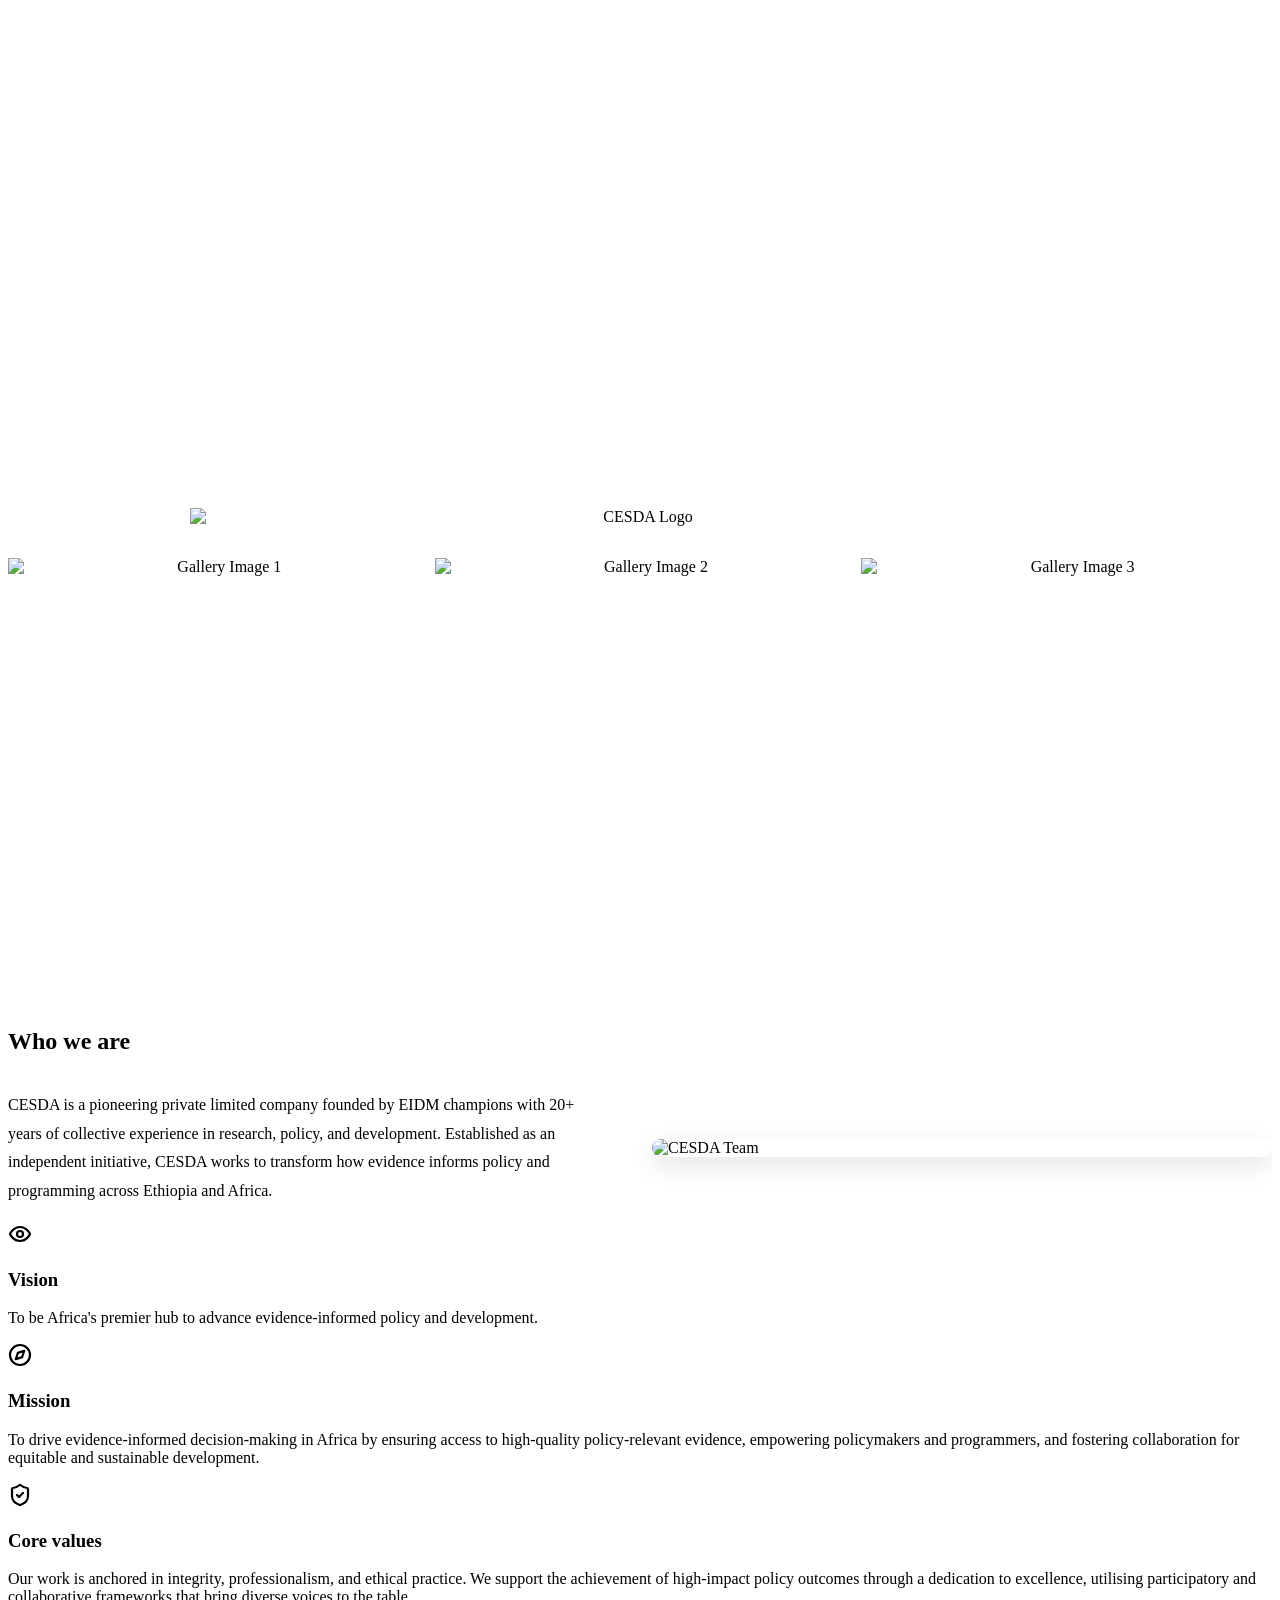
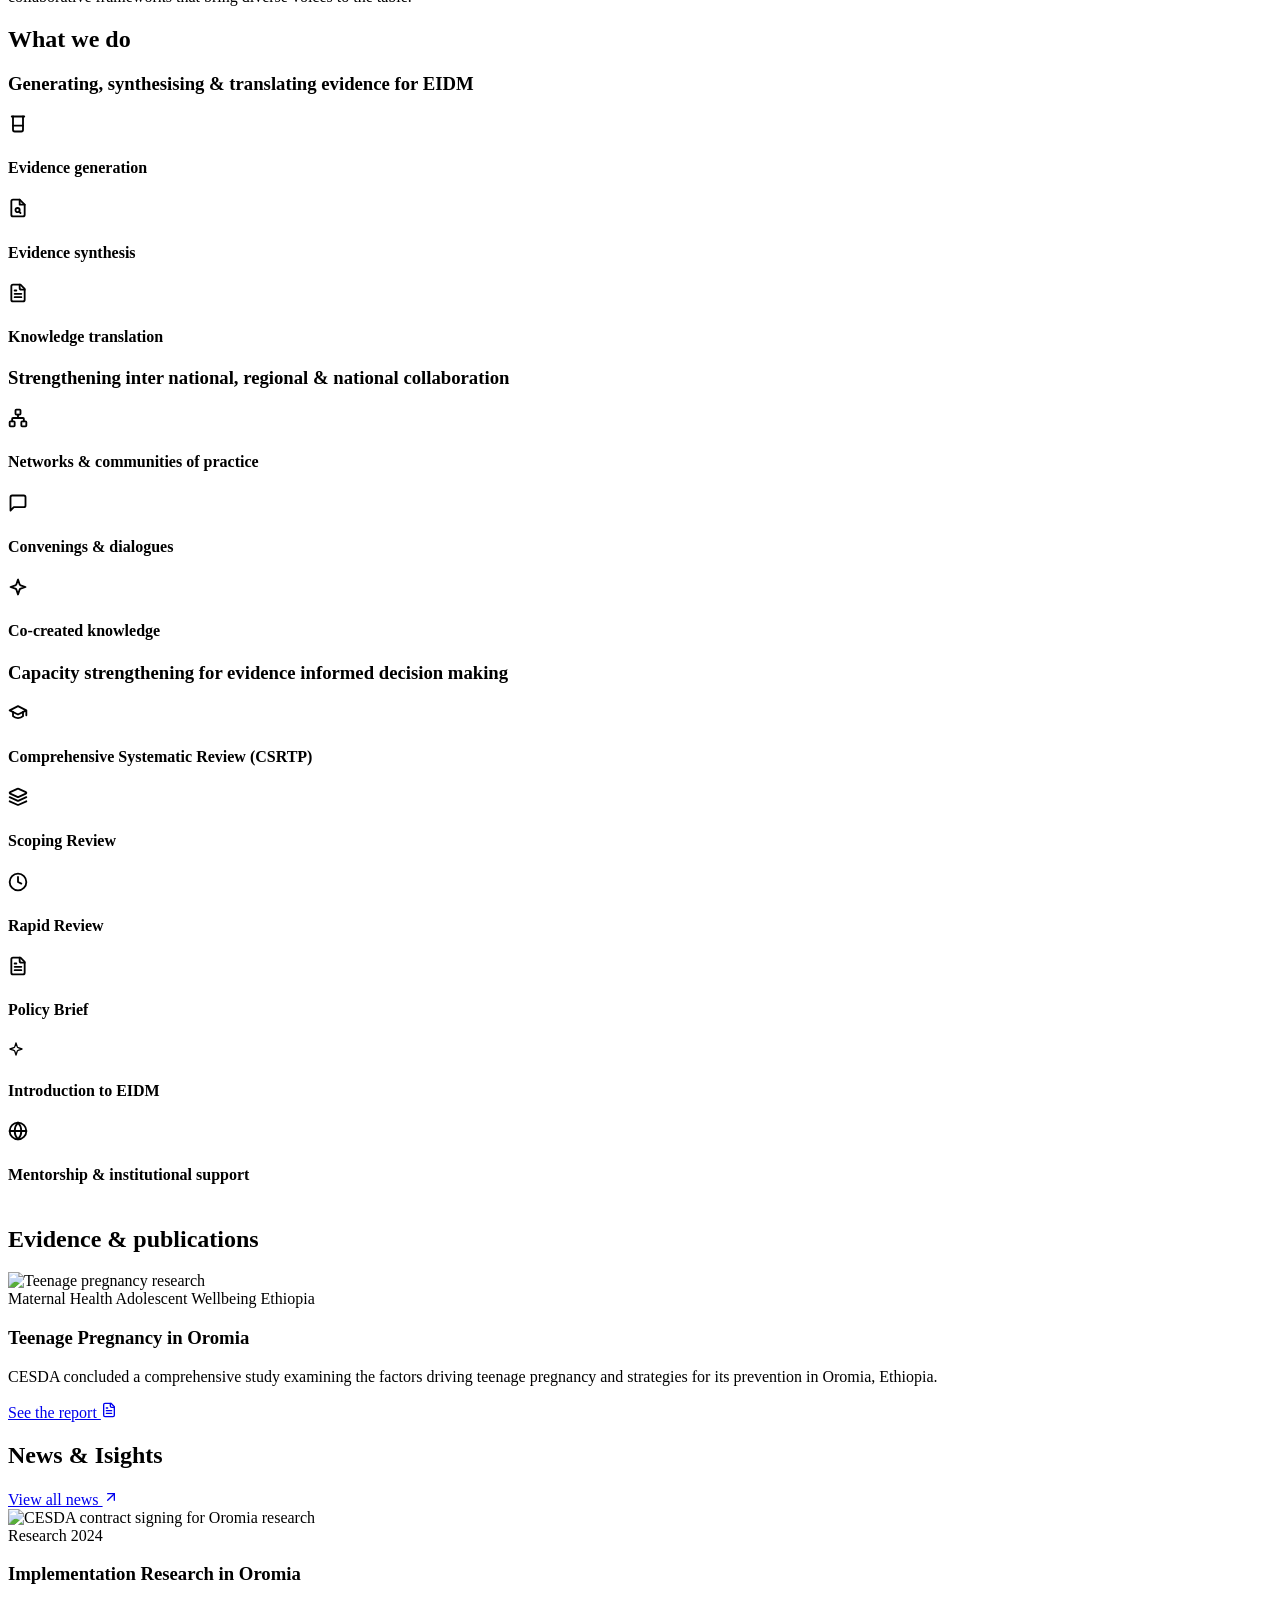
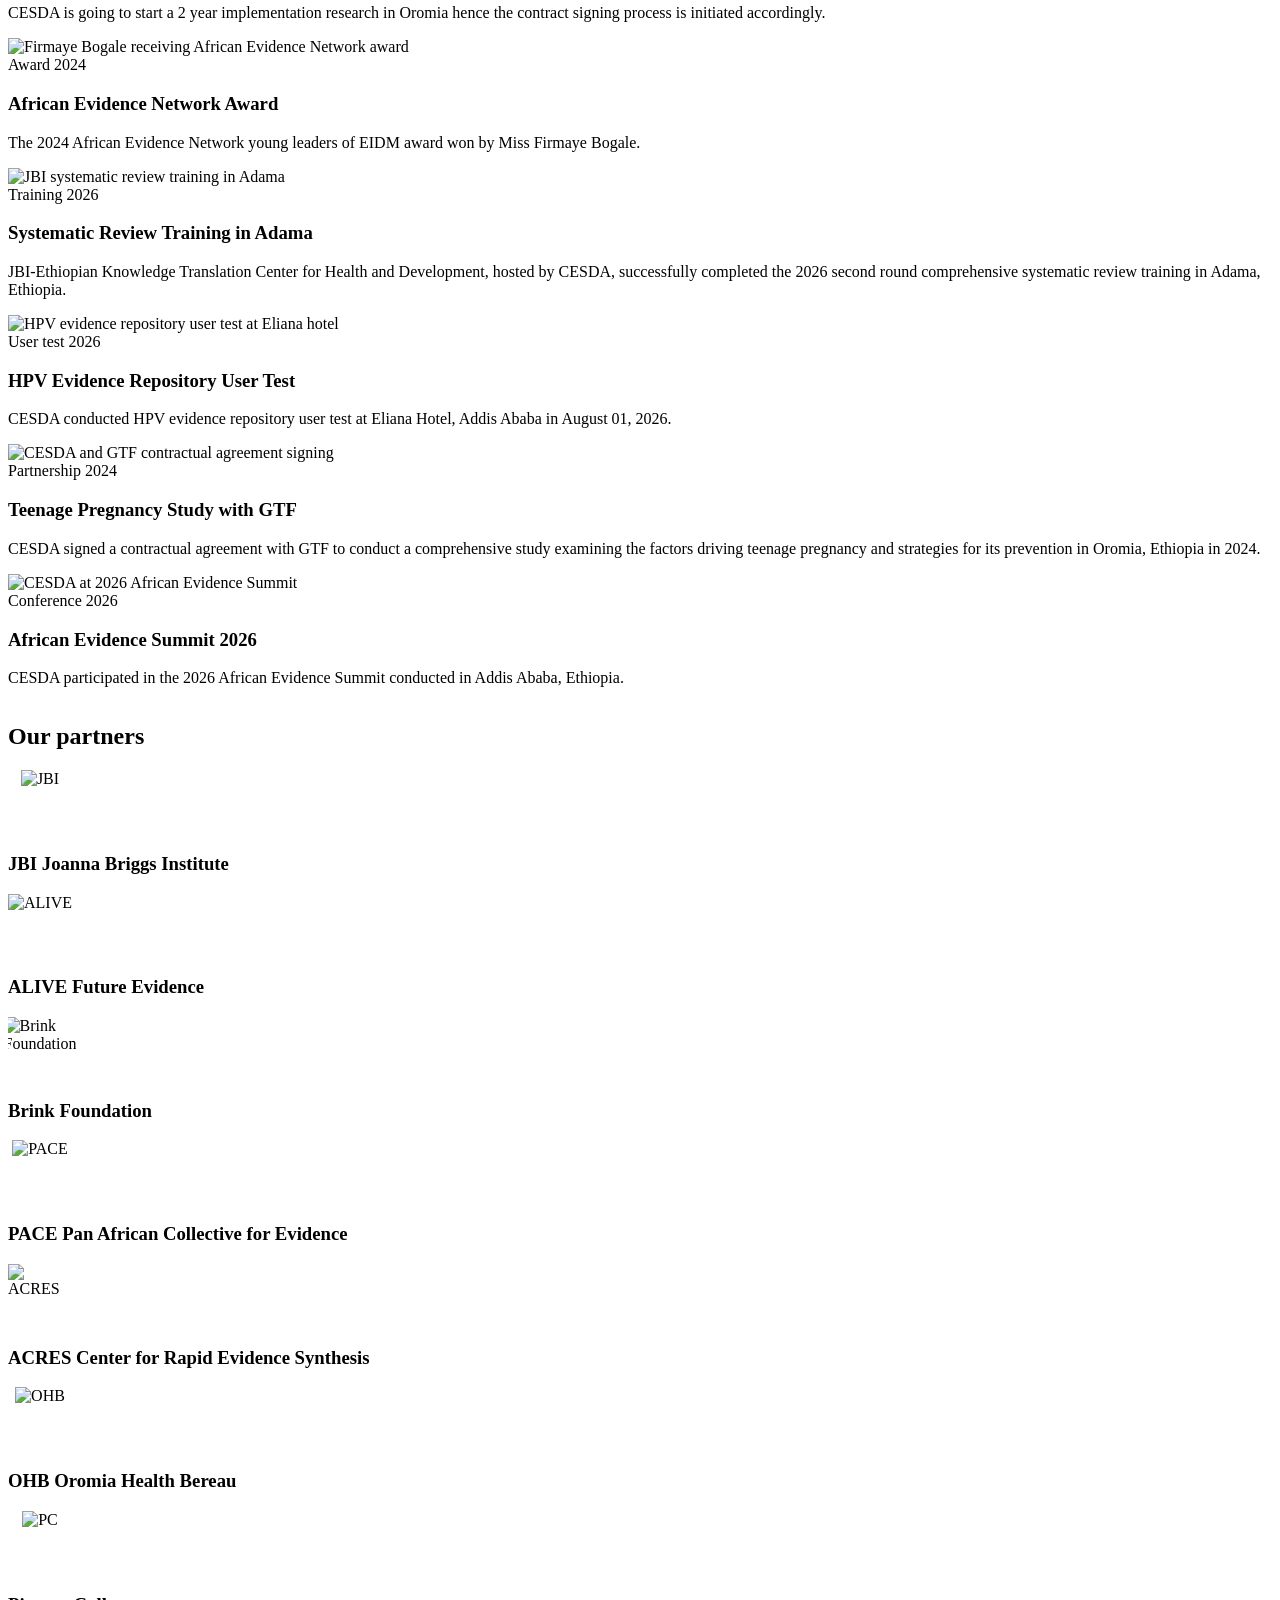
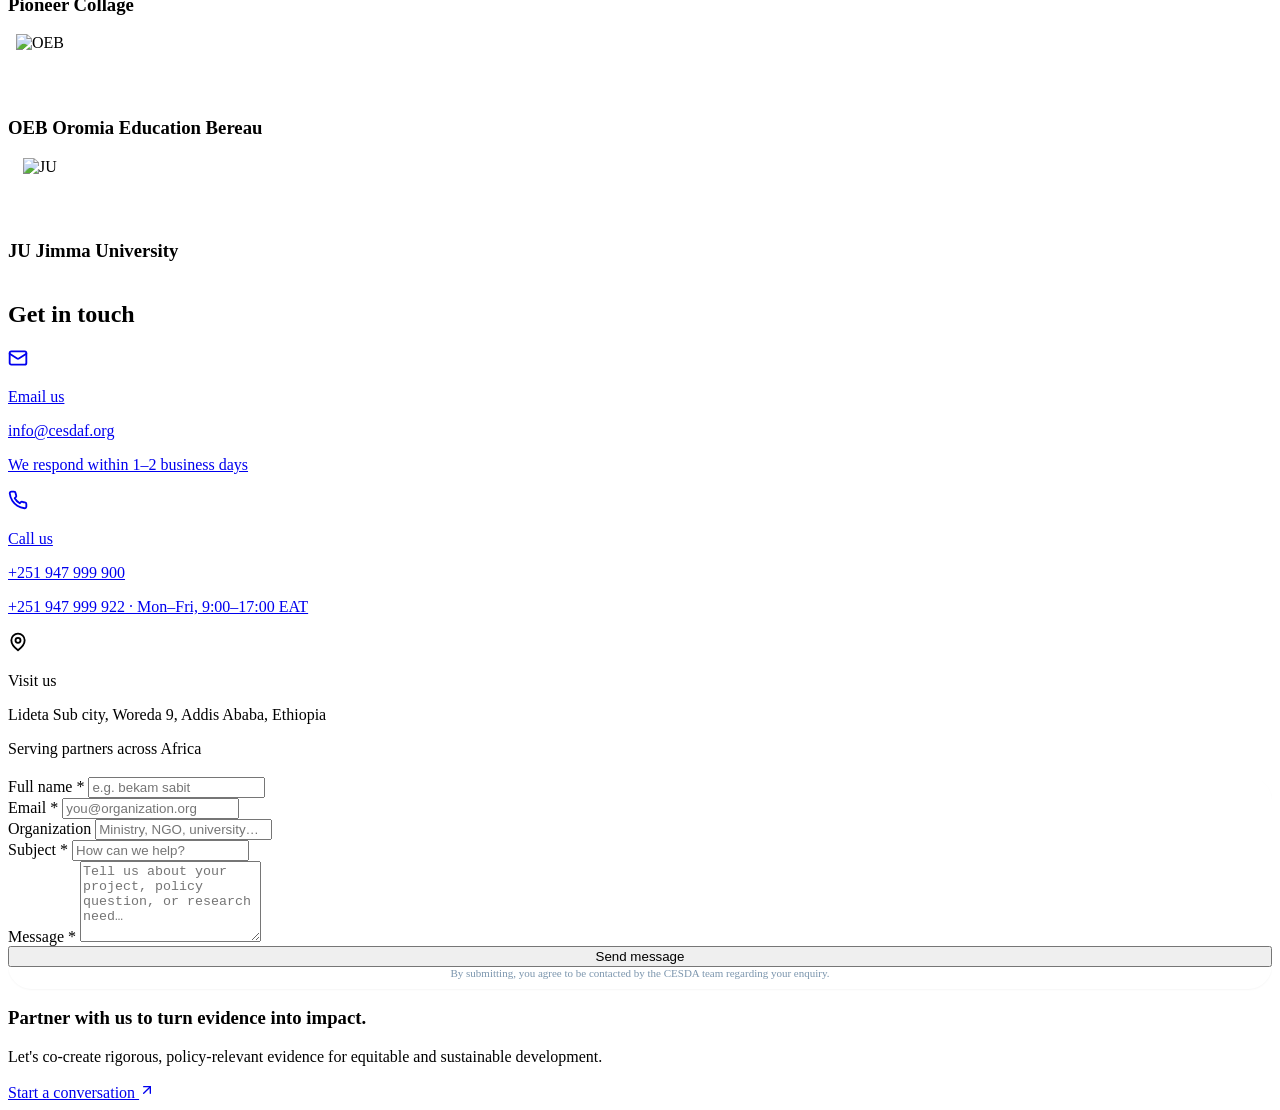
==== index.html @ 90188ea9 "Add files via upload" ====
<!doctype html>
<html lang="en">

<head>
  <meta charset="UTF-8" />
  <link rel="icon" type="image/png" href="assets/favicon.png" />
  <meta name="viewport" content="width=device-width, initial-scale=1.0" />
  <meta name="description"
    content="CESDA — Center for Evidence Synthesis, Support & Development in Africa. Bridging the gap between research and policy across the continent." />
  <title>CESDA | Center for Evidence-synthesis, support & Development in Africa</title>
  <link rel="preconnect" href="https://fonts.googleapis.com" />
  <link rel="preconnect" href="https://fonts.gstatic.com" crossorigin />
  <link
    href="https://fonts.googleapis.com/css2?family=Fraunces:ital,opsz,wght@0,9..144,400;0,9..144,500;0,9..144,600;0,9..144,700;1,9..144,400;1,9..144,500;1,9..144,600&family=Lora:ital,wght@0,400;0,500;0,600;1,400;1,500&family=Inter:wght@300;400;500;600;700&family=JetBrains+Mono:wght@400;500;600&display=swap"
    rel="stylesheet" />
  <link rel="stylesheet" href="styles.css" />
  <style>
    /* Mobile hero fixes */
    @media (max-width: 768px) {
      #home {
        padding-top: 90px !important;
        min-height: auto !important;
      }

      #home img[alt="CESDA Logo"] {
        max-width: 280px !important;
        margin-bottom: 1rem !important;
      }

      .hero-images-row {
        flex-wrap: nowrap !important;
        overflow-x: auto !important;
        -webkit-overflow-scrolling: touch;
        scroll-snap-type: x mandatory;
      }

      .hero-images-row img {
        min-width: 100vw !important;
        width: 100vw !important;
        height: 45vh !important;
        scroll-snap-align: start;
        flex-shrink: 0;
      }

      .who-we-are-grid {
        flex-direction: column !important;
      }

      .who-we-are-grid img {
        width: 100% !important;
        max-width: 100% !important;
        margin-bottom: 1.5rem;
      }
    }
  </style>
</head>

<body>
  <div id="navbar"></div>

  <main>

    <!-- ============ HERO ============ -->
    <section id="home"
      style="background-color: #ffffff; text-align: center; padding: 100px 0 0 0; min-height: 100vh; display: flex; flex-direction: column; justify-content: center; overflow: hidden;">

      <!-- Logo in middle -->
      <img src="assets/logo.png" alt="CESDA Logo"
        style="display: block; margin: auto auto 2rem auto; max-width: 900px; width: 90%; height: auto; mix-blend-mode: multiply;" />

      <!-- Three Images Edge-to-Edge -->
      <div class="hero-images-row"
        style="display: flex; justify-content: flex-start; gap: 0; width: 100vw; margin: 0; padding: 0;">
        <img src="image1.JPG" alt="Gallery Image 1" style="width: 33.3333%; height: 50vh; object-fit: cover;" />
        <img src="image2.jpg" alt="Gallery Image 2" style="width: 33.3333%; height: 50vh; object-fit: cover;" />
        <img src="image3.jpg" alt="Gallery Image 3" style="width: 33.3333%; height: 50vh; object-fit: cover;" />
      </div>
    </section>

    <!-- ============ WHO WE ARE ============ -->
    <section id="about" class="section-pad relative" style="overflow: hidden">
      <div class="absolute inset-0 grid-bg" style="opacity: 0.5"></div>
      <div class="container-x relative">
        <h2 class="h-section mb-6 reveal">Who we are</h2>
        <div class="who-we-are-grid reveal" style="display: flex; gap: 3rem; align-items: center;">
          <div style="flex: 1;">
            <p class="body-lg text-ink/80" style="line-height: 1.8;">
              CESDA is a pioneering private limited
              company founded by EIDM champions
              with 20+ years of collective experience in
              research, policy, and development.
              Established as an independent initiative,
              CESDA works to transform how evidence
              informs policy and programming across
              Ethiopia and Africa.
            </p>
          </div>
          <img src="cesda team.jpg" alt="CESDA Team"
            style="width: 52%; max-width: 620px; border-radius: 12px; object-fit: cover; box-shadow: 0 8px 24px rgba(0,0,0,0.12); margin-left: auto;" />
        </div>
      </div>
    </section>

    <!-- ============ FOUNDATION ============ -->
    <section id="foundation" class="section-pad section-foundation">
      <div class="container-x">

        <div class="md-grid-3">

          <article class="pillar-card reveal" data-delay="1">
            <div class="pillar-icon"><span id="ic-eye"></span></div>
            <h3>Vision</h3>
            <p class="body-base text-ink/75">
              To be Africa's premier hub to advance evidence-informed policy
              and development.
            </p>
          </article>
          <article class="pillar-card reveal">
            <div class="pillar-icon"><span id="ic-compass-nav"></span></div>

            <h3>Mission</h3>
            <p class="body-base text-ink/75">
              To drive evidence-informed decision-making in Africa by ensuring
              access to high-quality policy-relevant evidence, empowering
              policymakers and programmers, and fostering collaboration for
              equitable and sustainable development.
            </p>
          </article>
          <article class="pillar-card reveal" data-delay="2">
            <div class="pillar-icon"><span id="ic-shield"></span></div>

            <h3>Core values</h3>
            <p class="body-base text-ink/75">
              Our work is anchored in integrity, professionalism, and ethical
              practice. We support the achievement of high-impact policy outcomes through a
              dedication to excellence, utilising participatory and
              collaborative frameworks that bring diverse voices to the table.
            </p>
          </article>
        </div>
      </div>
    </section>

    <!-- ============ EXPERTISE ============ -->

    <section id="expertise" class="section-expertise">
      <div class="grid-bg"></div>
      <span class="blob1"></span>
      <span class="blob2"></span>
      <div class="container-x relative">
        <div class="max-w-3xl mb-14 reveal">
          <h2 class="h-section">What we do</h2>
        </div>
        <div class="lg-grid-3">

          <!-- ── Pillar 1: Evidence ── -->
          <div class="pillar-block reveal">
            <h3>
              Generating, synthesising &amp; translating
              evidence for EIDM
            </h3>
            <div class="exp-card" style="cursor:pointer;" onclick="openExpertiseModal('EVIDENCE_GEN')">
              <span class="ico"><span id="ic-beaker"></span></span>
              <div>
                <h4>Evidence generation</h4>

              </div>
            </div>
            <div class="exp-card" style="cursor:pointer;" onclick="openExpertiseModal('EVIDENCE_SYNTH')">
              <span class="ico"><span id="ic-filesearch"></span></span>
              <div>
                <h4>Evidence synthesis</h4>

              </div>
            </div>
            <div class="exp-card" style="cursor:pointer;" onclick="openExpertiseModal('KT_PRODUCTS')">
              <span class="ico"><span id="ic-filetext"></span></span>
              <div>
                <h4>Knowledge translation</h4>

              </div>
            </div>
          </div>

          <!-- ── Pillar 2: Collaboration ── -->
          <div class="pillar-block reveal" data-delay="1">
            <h3>
              Strengthening
              inter national, regional &amp; national collaboration
            </h3>
            <div class="exp-card" style="cursor:pointer;" onclick="openExpertiseModal('NETWORKS')">
              <span class="ico"><span id="ic-network"></span></span>
              <div>
                <h4>Networks &amp; communities of practice</h4>

              </div>
            </div>
            <div class="exp-card" style="cursor:pointer;" onclick="openExpertiseModal('CONVENINGS')">
              <span class="ico"><span id="ic-message"></span></span>
              <div>
                <h4>Convenings &amp; dialogues</h4>

              </div>
            </div>
            <div class="exp-card" style="cursor:pointer;" onclick="openExpertiseModal('COCREATED')">
              <span class="ico"><span id="ic-spark"></span></span>
              <div>
                <h4>Co-created knowledge</h4>

              </div>
            </div>
          </div>

          <!-- ── Pillar 3: Capacity Building ── -->
          <div class="pillar-block reveal" data-delay="2" id="training">
            <h3>
              Capacity strengthening for evidence informed decision making
            </h3>
            <div class="exp-card" style="cursor:pointer;" onclick="openExpertiseModal('CSRTP')">
              <span class="ico"><span id="ic-grad"></span></span>
              <div>
                <h4>Comprehensive Systematic Review (CSRTP)</h4>

              </div>
            </div>
            <div class="exp-card" style="cursor:pointer;" onclick="openExpertiseModal('SCOPING')">
              <span class="ico"><span id="ic-layers"></span></span>
              <div>
                <h4>Scoping Review</h4>

              </div>
            </div>
            <div class="exp-card" style="cursor:pointer;" onclick="openExpertiseModal('RAPID')">
              <span class="ico"><span id="ic-clockL"></span></span>
              <div>
                <h4>Rapid Review</h4>

              </div>
            </div>
            <div class="exp-card" style="cursor:pointer;" onclick="openExpertiseModal('POLICY')">
              <span class="ico"><span id="ic-filetext2"></span></span>
              <div>
                <h4>Policy Brief</h4>

              </div>
            </div>
            <div class="exp-card" style="cursor:pointer;" onclick="openExpertiseModal('INTRO_EIDM')">
              <span class="ico"><span id="ic-spark2"></span></span>
              <div>
                <h4>Introduction to EIDM</h4>

              </div>
            </div>
            <div class="exp-card" style="cursor:pointer;" onclick="openExpertiseModal('MENTORSHIP')">
              <span class="ico"><span id="ic-globe"></span></span>
              <div>
                <h4>Mentorship &amp; institutional support</h4>

              </div>
            </div>
          </div>

        </div>
      </div>
    </section>

    <!-- ============ EVIDENCE & PUBLICATIONS ============ -->
    <section id="publications" class="section-pad bg-background" style="overflow: hidden">
      <div class="container-x">
        <div class="max-w-3xl mb-14 reveal">

          <h2 class="h-section mb-5">Evidence &amp; publications</h2>

        </div>

        <div id="reports" class="mb-16 reveal">
          <article class="work-card">
            <div class="work-img">
              <img src="pregnant.png" alt="Teenage pregnancy research">
              <div class="veil"></div>
              <div class="tags">
                <span class="tag-primary">Maternal Health</span>
                <span class="tag-primary">Adolescent Wellbeing</span>
                <span class="tag-primary">Ethiopia</span>
              </div>
            </div>
            <div class="work-content">
              <h3>Teenage Pregnancy in Oromia</h3>
              <p class="body-lg text-ink/75 mb-6 max-w-2xl">
                CESDA concluded a comprehensive study examining the factors driving teenage pregnancy and strategies for
                its prevention in Oromia, Ethiopia.
              </p>
              <div class="flex flex-wrap gap-3">
                <a href="report.html" class="btn-primary">See the report <span id="ic-file2"></span></a>
              </div>
            </div>
          </article>
        </div>


      </div>
    </section>

    <!-- ============ NEWS & UPDATES ============ -->
    <section id="news" class="section-pad bg-background">
      <div class="container-x">
        <div class="flex flex-col sm:flex-row sm:items-end sm:justify-between gap-6 mb-12 reveal">
          <div class="max-w-2xl">

            <h2 class="h-section">
              News & Isights
            </h2>
          </div>
          <a href="news.html" class="btn-outline shrink-0">View all news <span id="ic-au3"></span></a>
        </div>

        <div class="news-grid">
          <!-- News 1 -->
          <article class="news-card reveal">
            <div class="news-card-img">
              <img src="news1.jpg" alt="CESDA contract signing for Oromia research" />
              <div class="news-card-overlay"></div>
            </div>
            <div class="news-card-body">
              <div class="news-card-meta">
                <span class="tag-primary">Research</span>
                <span class="news-date">2024</span>
              </div>
              <h3>Implementation Research in Oromia</h3>
              <p>
                CESDA is going to start a 2 year implementation research in
                Oromia hence the contract signing process is initiated
                accordingly.
              </p>
            </div>
          </article>

          <!-- News 2 -->
          <article class="news-card reveal" data-delay="1">
            <div class="news-card-img">
              <img src="news2.jpg" alt="Firmaye Bogale receiving African Evidence Network award" />
              <div class="news-card-overlay"></div>
            </div>
            <div class="news-card-body">
              <div class="news-card-meta">
                <span class="tag-primary">Award</span>
                <span class="news-date">2024</span>
              </div>
              <h3>African Evidence Network Award</h3>
              <p>
                The 2024 African Evidence Network young leaders of EIDM award won by Miss Firmaye
                Bogale.
              </p>
            </div>
          </article>

          <!-- News 3 -->
          <article class="news-card reveal" data-delay="2">
            <div class="news-card-img">
              <img src="news3.jpg" alt="JBI systematic review training in Adama" />
              <div class="news-card-overlay"></div>
            </div>
            <div class="news-card-body">
              <div class="news-card-meta">
                <span class="tag-primary">Training</span>
                <span class="news-date">2026</span>
              </div>
              <h3>Systematic Review Training in Adama</h3>
              <p>
                JBI-Ethiopian Knowledge Translation Center for Health and
                Development, hosted by CESDA, successfully completed the 2026
                second round comprehensive systematic review training in
                Adama, Ethiopia.
              </p>
            </div>
          </article>

          <!-- News 4 -->
          <article class="news-card reveal">
            <div class="news-card-img">
              <img src="news4.jpg" alt="HPV evidence repository user test at Eliana hotel" />
              <div class="news-card-overlay"></div>
            </div>
            <div class="news-card-body">
              <div class="news-card-meta">
                <span class="tag-primary">User test</span>
                <span class="news-date">2026</span>
              </div>
              <h3>HPV Evidence Repository User Test</h3>
              <p>
                CESDA conducted HPV evidence repository user test at Eliana
                Hotel, Addis Ababa in August 01, 2026.
              </p>
            </div>
          </article>

          <!-- News 5 -->
          <article class="news-card reveal" data-delay="1">
            <div class="news-card-img">
              <img src="news5.jpg" alt="CESDA and GTF contractual agreement signing" />
              <div class="news-card-overlay"></div>
            </div>
            <div class="news-card-body">
              <div class="news-card-meta">
                <span class="tag-primary">Partnership</span>
                <span class="news-date">2024</span>
              </div>
              <h3>Teenage Pregnancy Study with GTF</h3>
              <p>
                CESDA signed a contractual agreement with GTF to conduct a
                comprehensive study examining the factors driving teenage
                pregnancy and strategies for its prevention in Oromia,
                Ethiopia in 2024.
              </p>
            </div>
          </article>

          <!-- News 6 -->
          <article class="news-card reveal" data-delay="2">
            <div class="news-card-img">
              <img src="news6.jpg" alt="CESDA at 2026 African Evidence Summit" />
              <div class="news-card-overlay"></div>
            </div>
            <div class="news-card-body">
              <div class="news-card-meta">
                <span class="tag-primary">Conference</span>
                <span class="news-date">2026</span>
              </div>
              <h3>African Evidence Summit 2026</h3>
              <p>
                CESDA participated in the 2026 African Evidence Summit
                conducted in Addis Ababa, Ethiopia.
              </p>
            </div>
          </article>
        </div>
      </div>
    </section>


    <!-- ============ PARTNERS ============ -->
    <section id="partners" class="section-pad bg-background" style="overflow: hidden">
      <div class="container-x">
        <div class="max-w-3xl mb-14 reveal">

          <h2 class="h-section mb-5">Our partners</h2>

        </div>
        <div class="md-grid-3">
          <article class="pillar-card reveal partner-card" style="cursor: pointer;" onclick="openPartnerModal('JBI')">
            <div class="pillar-icon"
              style="background: transparent; height: 4rem; width: 4rem; display: flex; align-items: center; justify-content: center;">
              <img src="jbi.png" alt="JBI" style="height: 100%; width: auto; object-fit: contain;" />
            </div>
            <h3>JBI Joanna Briggs Institute</h3>

          </article>
          <article class="pillar-card reveal partner-card" data-delay="1" style="cursor: pointer;"
            onclick="openPartnerModal('ALIVE')">
            <div class="pillar-icon"
              style="background: transparent; height: 4rem; width: 4rem; display: flex; align-items: center; justify-content: center;">
              <img src="alive.png" alt="ALIVE" style="height: 100%; width: auto; object-fit: contain;" />
            </div>
            <h3>ALIVE Future Evidence</h3>

          </article>
          <article class="pillar-card reveal partner-card" data-delay="2" style="cursor: pointer;"
            onclick="openPartnerModal('Brink')">
            <div class="pillar-icon"
              style="background: transparent; height: 4rem; width: 4rem; display: flex; align-items: center; justify-content: center;">
              <img src="brink.png" alt="Brink Foundation" style="height: 100%; width: auto; object-fit: contain;" />
            </div>
            <h3>Brink Foundation</h3>

          </article>
        </div>
        <div class="md-grid-3 mt-12">
          <article class="pillar-card reveal partner-card" style="cursor: pointer;" onclick="openPartnerModal('PACE')">
            <div class="pillar-icon"
              style="background: transparent; height: 4rem; width: 4rem; display: flex; align-items: center; justify-content: center;">
              <img src="pace.png" alt="PACE" style="height: 100%; width: auto; object-fit: contain;" />
            </div>
            <h3>PACE Pan African Collective for Evidence</h3>

          </article>
          <article class="pillar-card reveal partner-card" data-delay="1" style="cursor: pointer;"
            onclick="openPartnerModal('ACRES')">
            <div class="pillar-icon"
              style="background: transparent; height: 4rem; width: 4rem; display: flex; align-items: center; justify-content: center;">
              <img src="acres.png" alt="ACRES" style="height: 100%; width: auto; object-fit: contain;" />
            </div>
            <h3>ACRES Center for Rapid Evidence Synthesis</h3>

          </article>
          </article>
          <article class="pillar-card reveal partner-card" data-delay="1" style="cursor: pointer;"
            onclick="openPartnerModal('OHB')">
            <div class="pillar-icon"
              style="background: transparent; height: 4rem; width: 4rem; display: flex; align-items: center; justify-content: center;">
              <img src="OHB.png" alt="OHB" style="height: 100%; width: auto; object-fit: contain;" />
            </div>
            <h3>OHB Oromia Health Bereau</h3>

          </article>
        </div>
        <div class="md-grid-3 mt-12">
          <article class="pillar-card reveal partner-card" style="cursor: pointer;" onclick="openPartnerModal('PC')">
            <div class="pillar-icon"
              style="background: transparent; height: 4rem; width: 4rem; display: flex; align-items: center; justify-content: center;">
              <img src="PC.png" alt="PC" style="height: 100%; width: auto; object-fit: contain;" />
            </div>
            <h3>Pioneer Collage</h3>

          </article>
          <article class="pillar-card reveal partner-card" data-delay="1" style="cursor: pointer;"
            onclick="openPartnerModal('OEB')">
            <div class="pillar-icon"
              style="background: transparent; height: 4rem; width: 4rem; display: flex; align-items: center; justify-content: center;">
              <img src="OEB.png" alt="OEB" style="height: 100%; width: auto; object-fit: contain;" />
            </div>
            <h3>OEB Oromia Education Bereau</h3>

          </article>
          </article>
          <article class="pillar-card reveal partner-card" data-delay="1" style="cursor: pointer;"
            onclick="openPartnerModal('JU')">
            <div class="pillar-icon"
              style="background: transparent; height: 4rem; width: 4rem; display: flex; align-items: center; justify-content: center;">
              <img src="JU.png" alt="JU" style="height: 100%; width: auto; object-fit: contain;" />
            </div>
            <h3>JU Jimma University</h3>

          </article>
        </div>

      </div>
    </section>




    <!-- ============ CONTACT ============ -->
    <section id="contact" class="section-pad bg-background relative" style="overflow: hidden">
      <span class="absolute" style="
            top: 0;
            right: 0;
            width: 31rem;
            height: 31rem;
            background: rgba(10, 64, 116, 0.08);
            border-radius: 50%;
            filter: blur(64px);
            pointer-events: none;
          "></span>
      <div class="container-x relative">
        <div class="grid-12">
          <div class="col-span-5">

            <h2 class="h-section mb-5 reveal">
              Get in touch

            </h2>


            <div class="reveal">
              <a class="contact-card" href="mailto:info@cesdaf.org">
                <span class="ico"><span id="ic-mailL"></span></span>
                <div>
                  <p class="label">Email us</p>
                  <p class="primary">info@cesdaf.org</p>
                  <p class="detail">We respond within 1–2 business days</p>
                </div>
              </a>
              <a class="contact-card" href="tel:+251947999900">
                <span class="ico"><span id="ic-phoneL"></span></span>
                <div>
                  <p class="label">Call us</p>
                  <p class="primary">+251 947 999 900</p>
                  <p class="detail">
                    +251 947 999 922 · Mon–Fri, 9:00–17:00 EAT
                  </p>
                </div>
              </a>
              <div class="contact-card">
                <span class="ico"><span id="ic-pinL"></span></span>
                <div>
                  <p class="label">Visit us</p>
                  <p class="primary">
                    Lideta Sub city, Woreda 9, Addis Ababa, Ethiopia
                  </p>
                  <p class="detail">Serving partners across Africa</p>
                </div>
              </div>
            </div>


          </div>
          <div class="col-span-7">
            <div class="rounded-3xl bg-surface border border-divider consult-card p-6 sm:p-10" style="
                  border-radius: 1.5rem;
                  border: 1px solid var(--divider);
                  box-shadow: 0 1px 2px rgba(0, 0, 0, 0.04);
    
                ">

              <h3 class="font-display text-2xl sm:text-3xl font-semibold leading-tight mb-8">

              </h3>
              <div id="formStatus">
                <form id="contactForm" class="flex flex-col gap-5">
                  <input type="text" name="_honey" tabindex="-1" autocomplete="off" aria-hidden="true"
                    style="display:none" />
                  <div class="sm-grid-3">
                    <div>
                      <label class="label-base" for="name">Full name <span class="text-primary">*</span></label>
                      <input class="input-base" id="name" name="name" type="text" placeholder="e.g. bekam sabit"
                        required />
                    </div>
                    <div>
                      <label class="label-base" for="email">Email <span class="text-primary">*</span></label>
                      <input class="input-base" id="email" name="email" type="email" placeholder="you@organization.org"
                        required />
                    </div>
                  </div>
                  <div>
                    <label class="label-base" for="organization">Organization</label>
                    <input class="input-base" id="organization" name="organization" type="text"
                      placeholder="Ministry, NGO, university…" />
                  </div>
                  <div>
                    <label class="label-base" for="subject">Subject <span class="text-primary">*</span></label>
                    <input class="input-base" id="subject" name="subject" type="text" placeholder="How can we help?"
                      required />
                  </div>
                  <div>
                    <label class="label-base" for="message">Message <span class="text-primary">*</span></label>
                    <textarea class="input-base" id="message" name="message" rows="5"
                      placeholder="Tell us about your project, policy question, or research need…" required></textarea>
                  </div>
                  <button type="submit" class="btn-primary" style="width: 100%; justify-content: center">
                    Send message <span id="ic-au3"></span>
                  </button>
                  <p style="
                        font-size: 11px;
                        color: rgba(90, 122, 153, 0.8);
                        text-align: center;
                        margin: 0;
                        padding-bottom: 10px;
                      ">
                    By submitting, you agree to be contacted by the CESDA team
                    regarding your enquiry.
                  </p>
                </form>
              </div>
            </div>
          </div>
        </div>

        <div class="partner-cta mt-20">
          <div class="inner">
            <div>

              <h3>Partner with us to turn evidence into impact.</h3>
              <p class="body-lg">
                Let's co-create rigorous, policy-relevant evidence for
                equitable and sustainable development.
              </p>
            </div>
            <div class="justify-end">
              <a href="#contact" class="btn-primary">Start a conversation <span id="ic-au4"></span></a>
            </div>
          </div>
        </div>
      </div>
    </section>
  </main>

  <!-- ============ PARTNER MODAL ============ -->
  <div class="report-modal" id="partnerModal">
    <div class="report-modal-backdrop" id="partnerModalBackdrop"></div>
    <div class="report-modal-container">
      <div class="report-modal-content" id="partnerModalContent">
        <!-- Injected via JS -->
      </div>
    </div>
  </div>

  <!-- ============ TRAINING MODAL ============ -->
  <div class="report-modal" id="trainingModal">
    <div class="report-modal-backdrop" id="trainingModalBackdrop"></div>
    <div class="report-modal-container">
      <div class="report-modal-content" id="trainingModalContent">
        <!-- Injected via JS -->
      </div>
    </div>
  </div>

  <!-- ============ EXPERTISE MODAL ============ -->
  <div class="report-modal" id="expertiseModal">
    <div class="report-modal-backdrop" id="expertiseModalBackdrop"></div>
    <div class="report-modal-container">
      <div class="report-modal-content" id="expertiseModalContent">
        <!-- Injected via JS -->
      </div>
    </div>
  </div>

  <div id="footer"></div>

  <script>
    // Inline icon hydration (no extra request, mirrors the React lucide components)
    const ic = {
      "ic-map": `<svg xmlns="http://www.w3.org/2000/svg" width="14" height="14" viewBox="0 0 24 24" fill="none" stroke="currentColor" stroke-width="2.4" stroke-linecap="round" stroke-linejoin="round"><path d="M20 10c0 6-8 12-8 12s-8-6-8-12a8 8 0 0 1 16 0Z"/><circle cx="12" cy="10" r="3"/></svg>`,
      "ic-quote": `<svg xmlns="http://www.w3.org/2000/svg" width="20" height="20" viewBox="0 0 24 24" fill="none" stroke="currentColor" stroke-width="2" stroke-linecap="round" stroke-linejoin="round"><path d="M3 21c3 0 7-1 7-8V5c0-1.25-.756-2.017-2-2H4c-1.25 0-2 .75-2 1.972V11c0 1.25.75 2 2 2 1 0 1 0 1 1v1c0 1-1 2-2 2s-1 .008-1 1.031V20c0 1 0 1 1 1z"/><path d="M15 21c3 0 7-1 7-8V5c0-1.25-.757-2.017-2-2h-4c-1.25 0-2 .75-2 1.972V11c0 1.25.75 2 2 2h.75c0 2.25.25 4-2.75 4v3c0 1 0 1 1 1z"/></svg>`,
      "ic-building": `<svg xmlns="http://www.w3.org/2000/svg" width="20" height="20" viewBox="0 0 24 24" fill="none" stroke="currentColor" stroke-width="2.2" stroke-linecap="round" stroke-linejoin="round"><rect width="16" height="20" x="4" y="2" rx="2"/><path d="M9 22v-4h6v4"/><path d="M8 6h.01"/><path d="M16 6h.01"/><path d="M12 6h.01"/><path d="M12 10h.01"/><path d="M12 14h.01"/><path d="M16 10h.01"/><path d="M16 14h.01"/><path d="M8 10h.01"/><path d="M8 14h.01"/></svg>`,
      "ic-users": `<svg xmlns="http://www.w3.org/2000/svg" width="20" height="20" viewBox="0 0 24 24" fill="none" stroke="currentColor" stroke-width="2.2" stroke-linecap="round" stroke-linejoin="round"><path d="M16 21v-2a4 4 0 0 0-4-4H6a4 4 0 0 0-4 4v2"/><circle cx="9" cy="7" r="4"/><path d="M22 21v-2a4 4 0 0 0-3-3.87"/><path d="M16 3.13a4 4 0 0 1 0 7.75"/></svg>`,
      "ic-globe2": `<svg xmlns="http://www.w3.org/2000/svg" width="20" height="20" viewBox="0 0 24 24" fill="none" stroke="currentColor" stroke-width="2.2" stroke-linecap="round" stroke-linejoin="round"><circle cx="12" cy="12" r="10"/><path d="M12 2a14.5 14.5 0 0 0 0 20 14.5 14.5 0 0 0 0-20"/><path d="M2 12h20"/></svg>`,
      "ic-compass-nav": `<svg xmlns="http://www.w3.org/2000/svg" width="24" height="24" viewBox="0 0 24 24" fill="none" stroke="currentColor" stroke-width="2.2" stroke-linecap="round" stroke-linejoin="round"><circle cx="12" cy="12" r="10"/><polygon points="16.24 7.76 14.12 14.12 7.76 16.24 9.88 9.88 16.24 7.76"/></svg>`,
      "ic-eye": `<svg xmlns="http://www.w3.org/2000/svg" width="24" height="24" viewBox="0 0 24 24" fill="none" stroke="currentColor" stroke-width="2.2" stroke-linecap="round" stroke-linejoin="round"><path d="M2 12s3-7 10-7 10 7 10 7-3 7-10 7-10-7-10-7Z"/><circle cx="12" cy="12" r="3"/></svg>`,
      "ic-shield": `<svg xmlns="http://www.w3.org/2000/svg" width="24" height="24" viewBox="0 0 24 24" fill="none" stroke="currentColor" stroke-width="2.2" stroke-linecap="round" stroke-linejoin="round"><path d="M20 13c0 5-3.5 7.5-7.66 8.95a1 1 0 0 1-.67-.01C7.5 20.5 4 18 4 13V6a1 1 0 0 1 1-1c2 0 4.5-1.2 6.24-2.72a1.17 1.17 0 0 1 1.52 0C14.51 3.81 17 5 19 5a1 1 0 0 1 1 1z"/><path d="m9 12 2 2 4-4"/></svg>`,
      "ic-microscope": `<svg xmlns="http://www.w3.org/2000/svg" width="20" height="20" viewBox="0 0 24 24" fill="none" stroke="currentColor" stroke-width="2.2" stroke-linecap="round" stroke-linejoin="round"><path d="M6 18h8"/><path d="M3 22h18"/><path d="M14 22a7 7 0 1 0 0-14h-1"/><path d="M9 14h2"/><path d="M9 12a2 2 0 0 1-2-2V6h6v4a2 2 0 0 1-2 2Z"/><path d="M12 6V3a1 1 0 0 0-1-1H9a1 1 0 0 0-1 1v3"/></svg>`,
      "ic-layers": `<svg xmlns="http://www.w3.org/2000/svg" width="20" height="20" viewBox="0 0 24 24" fill="none" stroke="currentColor" stroke-width="2.2" stroke-linecap="round" stroke-linejoin="round"><path d="M12.83 2.18a2 2 0 0 0-1.66 0L2.6 6.08a1 1 0 0 0 0 1.83l8.58 3.91a2 2 0 0 0 1.66 0l8.58-3.9a1 1 0 0 0 0-1.83Z"/><path d="m22 12.18-9.17 4.16a2 2 0 0 1-1.66 0L2 12.18"/><path d="m22 17.18-9.17 4.16a2 2 0 0 1-1.66 0L2 17.18"/></svg>`,
      "ic-languages": `<svg xmlns="http://www.w3.org/2000/svg" width="20" height="20" viewBox="0 0 24 24" fill="none" stroke="currentColor" stroke-width="2.2" stroke-linecap="round" stroke-linejoin="round"><path d="m5 8 6 6"/><path d="m4 14 6-6 2-3"/><path d="M2 5h12"/><path d="M7 2h1"/><path d="m22 22-5-10-5 10"/><path d="M14 18h6"/></svg>`,
      "ic-compass": `<svg xmlns="http://www.w3.org/2000/svg" width="20" height="20" viewBox="0 0 24 24" fill="none" stroke="currentColor" stroke-width="2.2" stroke-linecap="round" stroke-linejoin="round"><circle cx="12" cy="12" r="10"/><polygon points="16.24 7.76 14.12 14.12 7.76 16.24 9.88 9.88 16.24 7.76"/></svg>`,
      "ic-au1": `<svg xmlns="http://www.w3.org/2000/svg" width="16" height="16" viewBox="0 0 24 24" fill="none" stroke="currentColor" stroke-width="2" stroke-linecap="round" stroke-linejoin="round"><path d="M7 7h10v10"/><path d="M7 17 17 7"/></svg>`,
      "ic-ar1": `<svg xmlns="http://www.w3.org/2000/svg" width="16" height="16" viewBox="0 0 24 24" fill="none" stroke="currentColor" stroke-width="2" stroke-linecap="round" stroke-linejoin="round"><path d="M5 12h14"/><path d="m12 5 7 7-7 7"/></svg>`,
      "ic-ar2": `<svg xmlns="http://www.w3.org/2000/svg" width="14" height="14" viewBox="0 0 24 24" fill="none" stroke="currentColor" stroke-width="2" stroke-linecap="round" stroke-linejoin="round"><path d="M5 12h14"/><path d="m12 5 7 7-7 7"/></svg>`,
      "ic-ar3": `<svg xmlns="http://www.w3.org/2000/svg" width="14" height="14" viewBox="0 0 24 24" fill="none" stroke="currentColor" stroke-width="2" stroke-linecap="round" stroke-linejoin="round"><path d="M5 12h14"/><path d="m12 5 7 7-7 7"/></svg>`,
      "ic-ar4": `<svg xmlns="http://www.w3.org/2000/svg" width="14" height="14" viewBox="0 0 24 24" fill="none" stroke="currentColor" stroke-width="2" stroke-linecap="round" stroke-linejoin="round"><path d="M5 12h14"/><path d="m12 5 7 7-7 7"/></svg>`,
      "ic-au2": `<svg xmlns="http://www.w3.org/2000/svg" width="16" height="16" viewBox="0 0 24 24" fill="none" stroke="currentColor" stroke-width="2" stroke-linecap="round" stroke-linejoin="round"><path d="M7 7h10v10"/><path d="M7 17 17 7"/></svg>`,
      "ic-au3": `<svg xmlns="http://www.w3.org/2000/svg" width="16" height="16" viewBox="0 0 24 24" fill="none" stroke="currentColor" stroke-width="2" stroke-linecap="round" stroke-linejoin="round"><path d="M7 7h10v10"/><path d="M7 17 17 7"/></svg>`,
      "ic-au4": `<svg xmlns="http://www.w3.org/2000/svg" width="16" height="16" viewBox="0 0 24 24" fill="none" stroke="currentColor" stroke-width="2" stroke-linecap="round" stroke-linejoin="round"><path d="M7 7h10v10"/><path d="M7 17 17 7"/></svg>`,
      "ic-file": `<svg xmlns="http://www.w3.org/2000/svg" width="16" height="16" viewBox="0 0 24 24" fill="none" stroke="currentColor" stroke-width="2" stroke-linecap="round" stroke-linejoin="round"><path d="M15 2H6a2 2 0 0 0-2 2v16a2 2 0 0 0 2 2h12a2 2 0 0 0 2-2V7Z"/><path d="M14 2v4a2 2 0 0 0 2 2h4"/><path d="M10 9H8"/><path d="M16 13H8"/><path d="M16 17H8"/></svg>`,
      "ic-book": `<svg xmlns="http://www.w3.org/2000/svg" width="16" height="16" viewBox="0 0 24 24" fill="none" stroke="currentColor" stroke-width="2" stroke-linecap="round" stroke-linejoin="round"><path d="M12 7v14"/><path d="M3 18a1 1 0 0 1-1-1V4a1 1 0 0 1 1-1h5a4 4 0 0 1 4 4 4 4 0 0 1 4-4h5a1 1 0 0 1 1 1v13a1 1 0 0 1-1 1h-6a3 3 0 0 0-3 3 3 3 0 0 0-3-3z"/></svg>`,
      "ic-sparkles": `<svg xmlns="http://www.w3.org/2000/svg" width="14" height="14" viewBox="0 0 24 24" fill="none" stroke="currentColor" stroke-width="2.2" stroke-linecap="round" stroke-linejoin="round"><path d="m12 3-1.9 5.8a2 2 0 0 1-1.3 1.3L3 12l5.8 1.9a2 2 0 0 1 1.3 1.3L12 21l1.9-5.8a2 2 0 0 1 1.3-1.3L21 12l-5.8-1.9a2 2 0 0 1-1.3-1.3Z"/><path d="M5 3v4"/><path d="M19 17v4"/><path d="M3 5h4"/><path d="M17 19h4"/></svg>`,
      "ic-sparkles-2": `<svg xmlns="http://www.w3.org/2000/svg" width="14" height="14" viewBox="0 0 24 24" fill="none" stroke="currentColor" stroke-width="2.2" stroke-linecap="round" stroke-linejoin="round"><path d="m12 3-1.9 5.8a2 2 0 0 1-1.3 1.3L3 12l5.8 1.9a2 2 0 0 1 1.3 1.3L12 21l1.9-5.8a2 2 0 0 1 1.3-1.3L21 12l-5.8-1.9a2 2 0 0 1-1.3-1.3Z"/><path d="M5 3v4"/><path d="M19 17v4"/><path d="M3 5h4"/><path d="M17 19h4"/></svg>`,
      "ic-sparkles-3": `<svg xmlns="http://www.w3.org/2000/svg" width="14" height="14" viewBox="0 0 24 24" fill="none" stroke="currentColor" stroke-width="2.2" stroke-linecap="round" stroke-linejoin="round"><path d="m12 3-1.9 5.8a2 2 0 0 1-1.3 1.3L3 12l5.8 1.9a2 2 0 0 1 1.3 1.3L12 21l1.9-5.8a2 2 0 0 1 1.3-1.3L21 12l-5.8-1.9a2 2 0 0 1-1.3-1.3Z"/><path d="M5 3v4"/><path d="M19 17v4"/><path d="M3 5h4"/><path d="M17 19h4"/></svg>`,
      "ic-beaker": `<svg xmlns="http://www.w3.org/2000/svg" width="20" height="20" viewBox="0 0 24 24" fill="none" stroke="currentColor" stroke-width="2.2" stroke-linecap="round" stroke-linejoin="round"><path d="M4.5 3h15"/><path d="M6 3v16a2 2 0 0 0 2 2h8a2 2 0 0 0 2-2V3"/><path d="M6 14h12"/></svg>`,
      "ic-filesearch": `<svg xmlns="http://www.w3.org/2000/svg" width="20" height="20" viewBox="0 0 24 24" fill="none" stroke="currentColor" stroke-width="2.2" stroke-linecap="round" stroke-linejoin="round"><path d="M14 2H6a2 2 0 0 0-2 2v16a2 2 0 0 0 2 2h12a2 2 0 0 0 2-2V8z"/><path d="M14 2v6h6"/><circle cx="11.5" cy="14.5" r="2.5"/><path d="M13.27 16.27 15 18"/></svg>`,
      "ic-filetext": `<svg xmlns="http://www.w3.org/2000/svg" width="20" height="20" viewBox="0 0 24 24" fill="none" stroke="currentColor" stroke-width="2.2" stroke-linecap="round" stroke-linejoin="round"><path d="M15 2H6a2 2 0 0 0-2 2v16a2 2 0 0 0 2 2h12a2 2 0 0 0 2-2V7Z"/><path d="M14 2v4a2 2 0 0 0 2 2h4"/><path d="M10 9H8"/><path d="M16 13H8"/><path d="M16 17H8"/></svg>`,
      "ic-network": `<svg xmlns="http://www.w3.org/2000/svg" width="20" height="20" viewBox="0 0 24 24" fill="none" stroke="currentColor" stroke-width="2.2" stroke-linecap="round" stroke-linejoin="round"><rect x="16" y="16" width="6" height="6" rx="1"/><rect x="2" y="16" width="6" height="6" rx="1"/><rect x="9" y="2" width="6" height="6" rx="1"/><path d="M5 16v-3a1 1 0 0 1 1-1h12a1 1 0 0 1 1 1v3"/><path d="M12 12V8"/></svg>`,
      "ic-message": `<svg xmlns="http://www.w3.org/2000/svg" width="20" height="20" viewBox="0 0 24 24" fill="none" stroke="currentColor" stroke-width="2.2" stroke-linecap="round" stroke-linejoin="round"><path d="M21 15a2 2 0 0 1-2 2H7l-4 4V5a2 2 0 0 1 2-2h14a2 2 0 0 1 2 2z"/></svg>`,
      "ic-spark": `<svg xmlns="http://www.w3.org/2000/svg" width="20" height="20" viewBox="0 0 24 24" fill="none" stroke="currentColor" stroke-width="2.2" stroke-linecap="round" stroke-linejoin="round"><path d="m12 3-1.9 5.8a2 2 0 0 1-1.3 1.3L3 12l5.8 1.9a2 2 0 0 1 1.3 1.3L12 21l1.9-5.8a2 2 0 0 1 1.3-1.3L21 12l-5.8-1.9a2 2 0 0 1-1.3-1.3Z"/></svg>`,
      "ic-shieldL": `<svg xmlns="http://www.w3.org/2000/svg" width="20" height="20" viewBox="0 0 24 24" fill="none" stroke="currentColor" stroke-width="2.2" stroke-linecap="round" stroke-linejoin="round"><path d="M20 13c0 5-3.5 7.5-7.66 8.95a1 1 0 0 1-.67-.01C7.5 20.5 4 18 4 13V6a1 1 0 0 1 1-1c2 0 4.5-1.2 6.24-2.72a1.17 1.17 0 0 1 1.52 0C14.51 3.81 17 5 19 5a1 1 0 0 1 1 1z"/><path d="m9 12 2 2 4-4"/></svg>`,
      "ic-award": `<svg xmlns="http://www.w3.org/2000/svg" width="20" height="20" viewBox="0 0 24 24" fill="none" stroke="currentColor" stroke-width="2.2" stroke-linecap="round" stroke-linejoin="round"><circle cx="12" cy="8" r="6"/><path d="M15.477 12.89 17 22l-5-3-5 3 1.523-9.11"/></svg>`,
      "ic-clockL": `<svg xmlns="http://www.w3.org/2000/svg" width="20" height="20" viewBox="0 0 24 24" fill="none" stroke="currentColor" stroke-width="2.2" stroke-linecap="round" stroke-linejoin="round"><circle cx="12" cy="12" r="10"/><polyline points="12 6 12 12 16 14"/></svg>`,
      "ic-grad": `<svg xmlns="http://www.w3.org/2000/svg" width="20" height="20" viewBox="0 0 24 24" fill="none" stroke="currentColor" stroke-width="2.2" stroke-linecap="round" stroke-linejoin="round"><path d="M22 10v6M2 10l10-5 10 5-10 5z"/><path d="M6 12v5c3 3 9 3 12 0v-5"/></svg>`,
      "ic-globe": `<svg xmlns="http://www.w3.org/2000/svg" width="20" height="20" viewBox="0 0 24 24" fill="none" stroke="currentColor" stroke-width="2.2" stroke-linecap="round" stroke-linejoin="round"><circle cx="12" cy="12" r="10"/><path d="M12 2a14.5 14.5 0 0 0 0 20 14.5 14.5 0 0 0 0-20"/><path d="M2 12h20"/></svg>`,
      "ic-spark2": `<svg xmlns="http://www.w3.org/2000/svg" width="16" height="16" viewBox="0 0 24 24" fill="none" stroke="currentColor" stroke-width="2" stroke-linecap="round" stroke-linejoin="round"><path d="m12 3-1.9 5.8a2 2 0 0 1-1.3 1.3L3 12l5.8 1.9a2 2 0 0 1 1.3 1.3L12 21l1.9-5.8a2 2 0 0 1 1.3-1.3L21 12l-5.8-1.9a2 2 0 0 1-1.3-1.3Z"/></svg>`,
      "ic-spark3": `<svg xmlns="http://www.w3.org/2000/svg" width="16" height="16" viewBox="0 0 24 24" fill="none" stroke="currentColor" stroke-width="2" stroke-linecap="round" stroke-linejoin="round"><path d="m12 3-1.9 5.8a2 2 0 0 1-1.3 1.3L3 12l5.8 1.9a2 2 0 0 1 1.3 1.3L12 21l1.9-5.8a2 2 0 0 1 1.3-1.3L21 12l-5.8-1.9a2 2 0 0 1-1.3-1.3Z"/></svg>`,
      "ic-ar5": `<svg xmlns="http://www.w3.org/2000/svg" width="14" height="14" viewBox="0 0 24 24" fill="none" stroke="currentColor" stroke-width="2" stroke-linecap="round" stroke-linejoin="round"><path d="M5 12h14"/><path d="m12 5 7 7-7 7"/></svg>`,
      "ic-shieldL2": `<svg xmlns="http://www.w3.org/2000/svg" width="20" height="20" viewBox="0 0 24 24" fill="none" stroke="currentColor" stroke-width="2.2" stroke-linecap="round" stroke-linejoin="round"><path d="M20 13c0 5-3.5 7.5-7.66 8.95a1 1 0 0 1-.67-.01C7.5 20.5 4 18 4 13V6a1 1 0 0 1 1-1c2 0 4.5-1.2 6.24-2.72a1.17 1.17 0 0 1 1.52 0C14.51 3.81 17 5 19 5a1 1 0 0 1 1 1z"/><path d="m9 12 2 2 4-4"/></svg>`,
      "ic-microscope2": `<svg xmlns="http://www.w3.org/2000/svg" width="20" height="20" viewBox="0 0 24 24" fill="none" stroke="currentColor" stroke-width="2.2" stroke-linecap="round" stroke-linejoin="round"><path d="M6 18h8"/><path d="M3 22h18"/><path d="M14 22a7 7 0 1 0 0-14h-1"/><path d="M9 14h2"/><path d="M9 12a2 2 0 0 1-2-2V6h6v4a2 2 0 0 1-2 2Z"/><path d="M12 6V3a1 1 0 0 0-1-1H9a1 1 0 0 0-1 1v3"/></svg>`,
      "ic-file2": `<svg xmlns="http://www.w3.org/2000/svg" width="16" height="16" viewBox="0 0 24 24" fill="none" stroke="currentColor" stroke-width="2" stroke-linecap="round" stroke-linejoin="round"><path d="M15 2H6a2 2 0 0 0-2 2v16a2 2 0 0 0 2 2h12a2 2 0 0 0 2-2V7Z"/><path d="M14 2v4a2 2 0 0 0 2 2h4"/><path d="M10 9H8"/><path d="M16 13H8"/><path d="M16 17H8"/></svg>`,
      "ic-heart": `<svg xmlns="http://www.w3.org/2000/svg" width="20" height="20" viewBox="0 0 24 24" fill="none" stroke="currentColor" stroke-width="2.2" stroke-linecap="round" stroke-linejoin="round"><path d="M19 14c1.49-1.46 3-3.21 3-5.5A5.5 5.5 0 0 0 16.5 3c-1.76 0-3 .5-4.5 2-1.5-1.5-2.74-2-4.5-2A5.5 5.5 0 0 0 2 8.5c0 2.29 1.51 4.04 3 5.5z"/><path d="M12 5 9.04 7.96a2.06 2.06 0 0 0 0 2.94l1.42 1.42a2.06 2.06 0 0 0 2.94 0L17 9.5"/></svg>`,
      "ic-mailL": `<svg xmlns="http://www.w3.org/2000/svg" width="20" height="20" viewBox="0 0 24 24" fill="none" stroke="currentColor" stroke-width="2.2" stroke-linecap="round" stroke-linejoin="round"><rect width="20" height="16" x="2" y="4" rx="2"/><path d="m22 7-8.97 5.7a1.94 1.94 0 0 1-2.06 0L2 7"/></svg>`,
      "ic-phoneL": `<svg xmlns="http://www.w3.org/2000/svg" width="20" height="20" viewBox="0 0 24 24" fill="none" stroke="currentColor" stroke-width="2.2" stroke-linecap="round" stroke-linejoin="round"><path d="M22 16.92v3a2 2 0 0 1-2.18 2 19.79 19.79 0 0 1-8.63-3.07 19.5 19.5 0 0 1-6-6 19.79 19.79 0 0 1-3.07-8.67A2 2 0 0 1 4.11 2h3a2 2 0 0 1 2 1.72 12.84 12.84 0 0 0 .7 2.81 2 2 0 0 1-.45 2.11L8.09 9.91a16 16 0 0 0 6 6l1.27-1.27a2 2 0 0 1 2.11-.45 12.84 12.84 0 0 0 2.81.7A2 2 0 0 1 22 16.92z"/></svg>`,
      "ic-pinL": `<svg xmlns="http://www.w3.org/2000/svg" width="20" height="20" viewBox="0 0 24 24" fill="none" stroke="currentColor" stroke-width="2.2" stroke-linecap="round" stroke-linejoin="round"><path d="M20 10c0 6-8 12-8 12s-8-6-8-12a8 8 0 0 1 16 0Z"/><circle cx="12" cy="10" r="3"/></svg>`,
      "ic-clockSm": `<svg xmlns="http://www.w3.org/2000/svg" width="14" height="14" viewBox="0 0 24 24" fill="none" stroke="currentColor" stroke-width="2.2" stroke-linecap="round" stroke-linejoin="round"><circle cx="12" cy="12" r="10"/><polyline points="12 6 12 12 16 14"/></svg>`,
      "ic-cal": `<svg xmlns="http://www.w3.org/2000/svg" width="12" height="12" viewBox="0 0 24 24" fill="none" stroke="currentColor" stroke-width="2" stroke-linecap="round" stroke-linejoin="round"><rect width="18" height="18" x="3" y="4" rx="2"/><path d="M16 2v4"/><path d="M8 2v4"/><path d="M3 10h18"/></svg>`,
      "ic-filetext2": `<svg xmlns="http://www.w3.org/2000/svg" width="20" height="20" viewBox="0 0 24 24" fill="none" stroke="currentColor" stroke-width="2.2" stroke-linecap="round" stroke-linejoin="round"><path d="M15 2H6a2 2 0 0 0-2 2v16a2 2 0 0 0 2 2h12a2 2 0 0 0 2-2V7Z"/><path d="M14 2v4a2 2 0 0 0 2 2h4"/><path d="M10 9H8"/><path d="M16 13H8"/><path d="M16 17H8"/></svg>`,
    };
    for (const [id, svg] of Object.entries(ic)) {
      const el = document.getElementById(id);
      if (el) el.innerHTML = svg;
    }
  </script>
  <script src="main.js"></script>
</body>

</html>
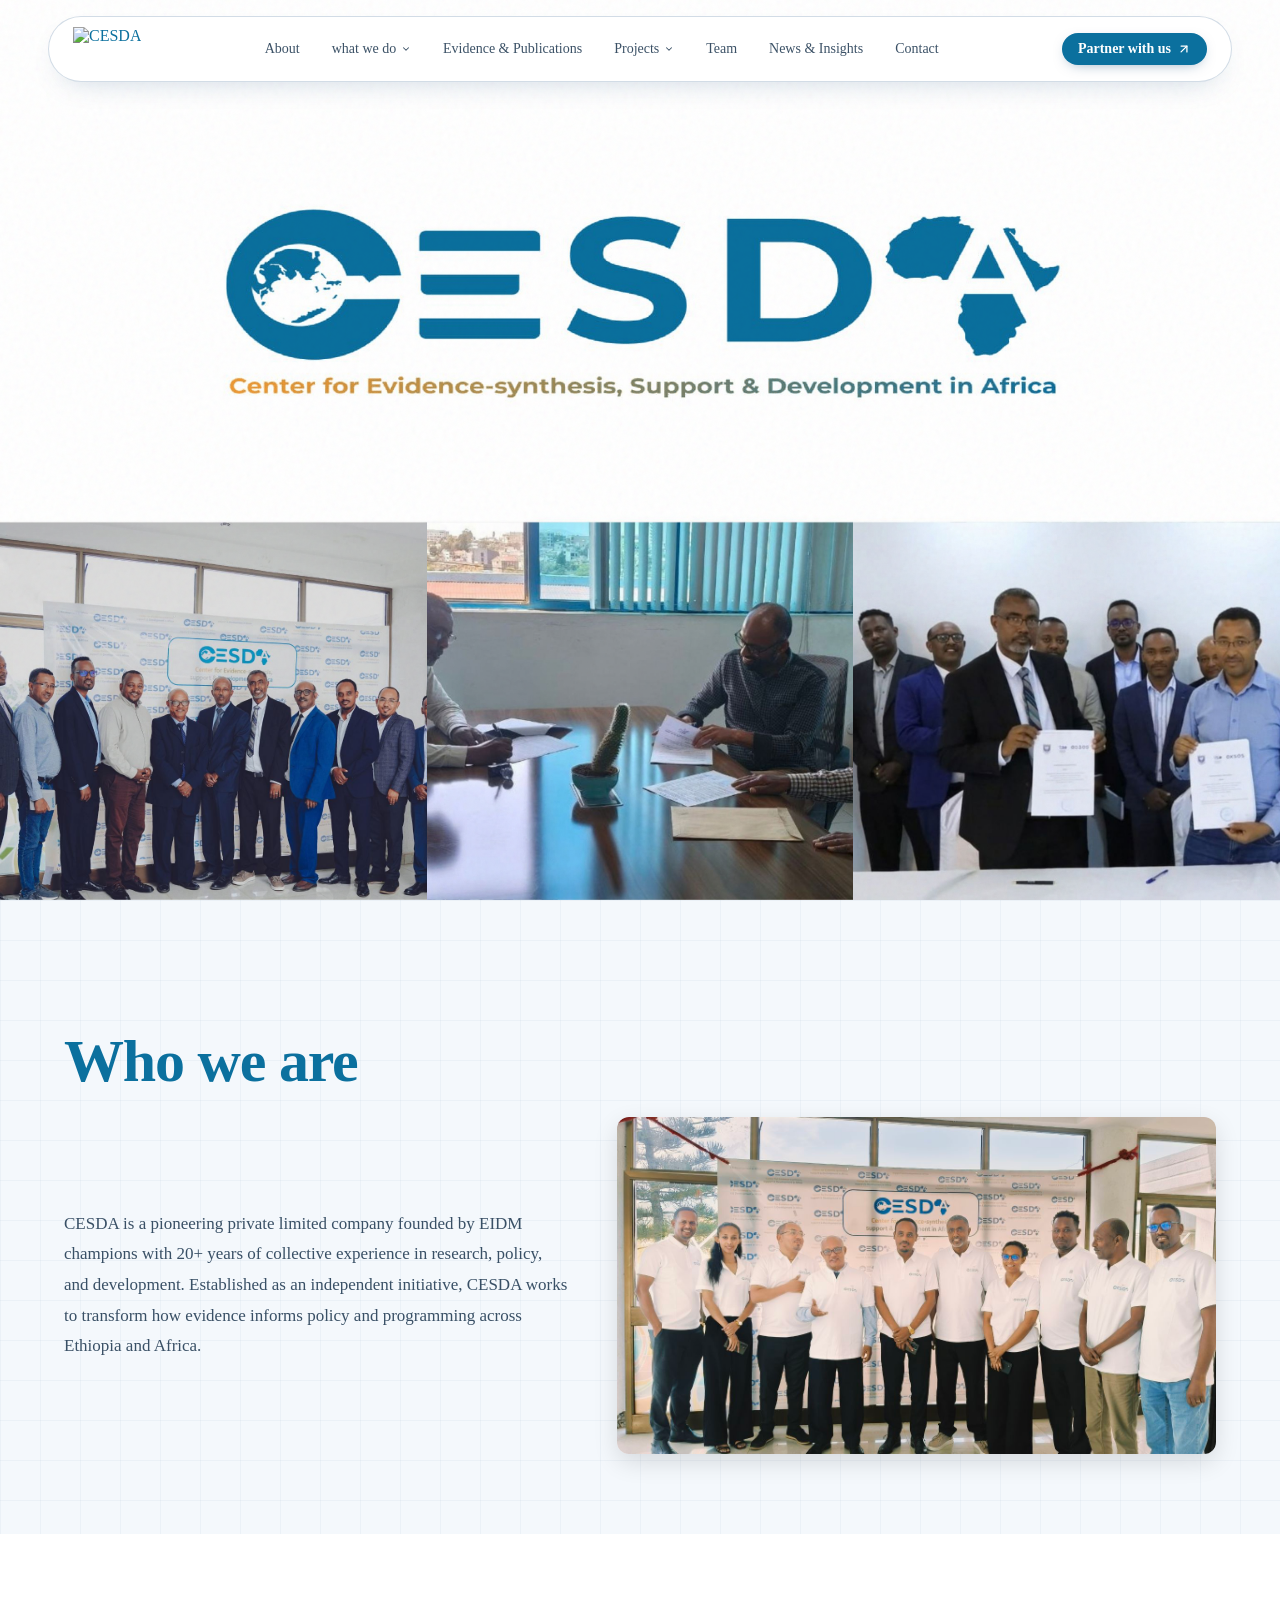
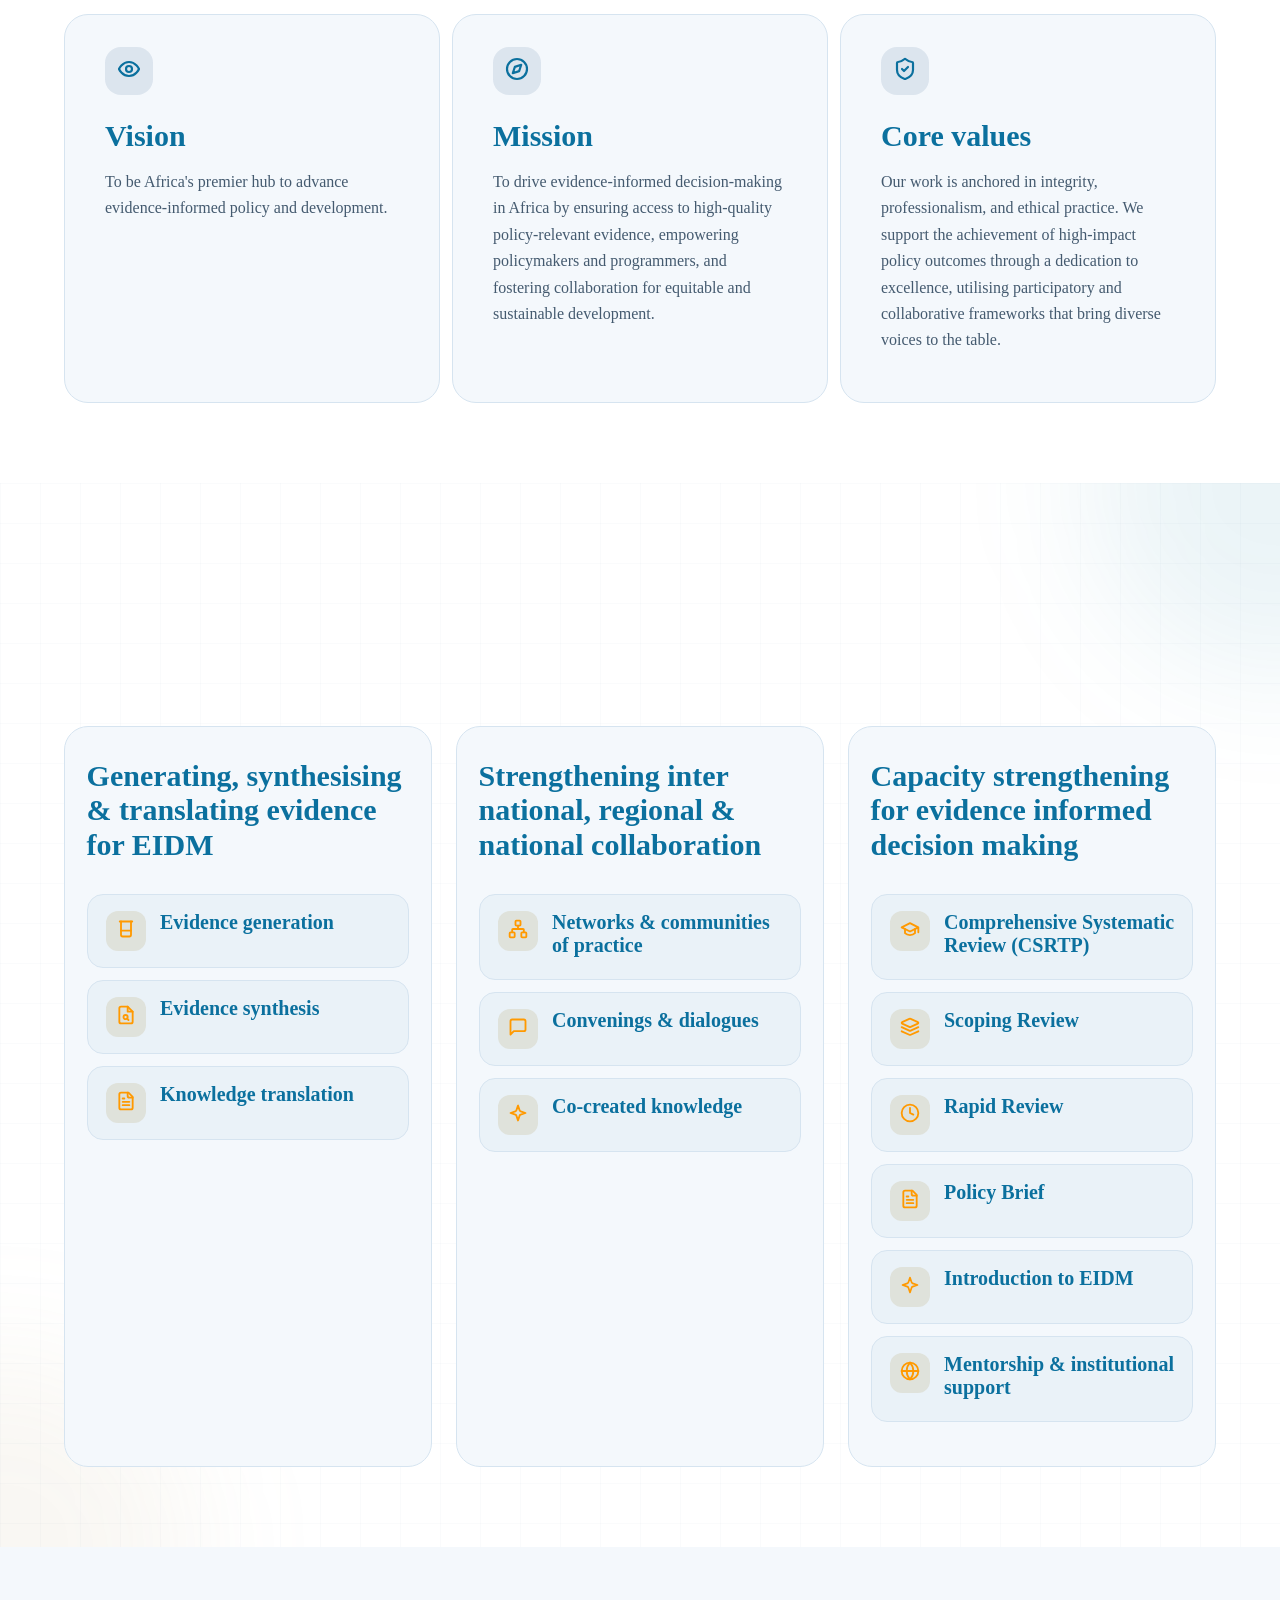
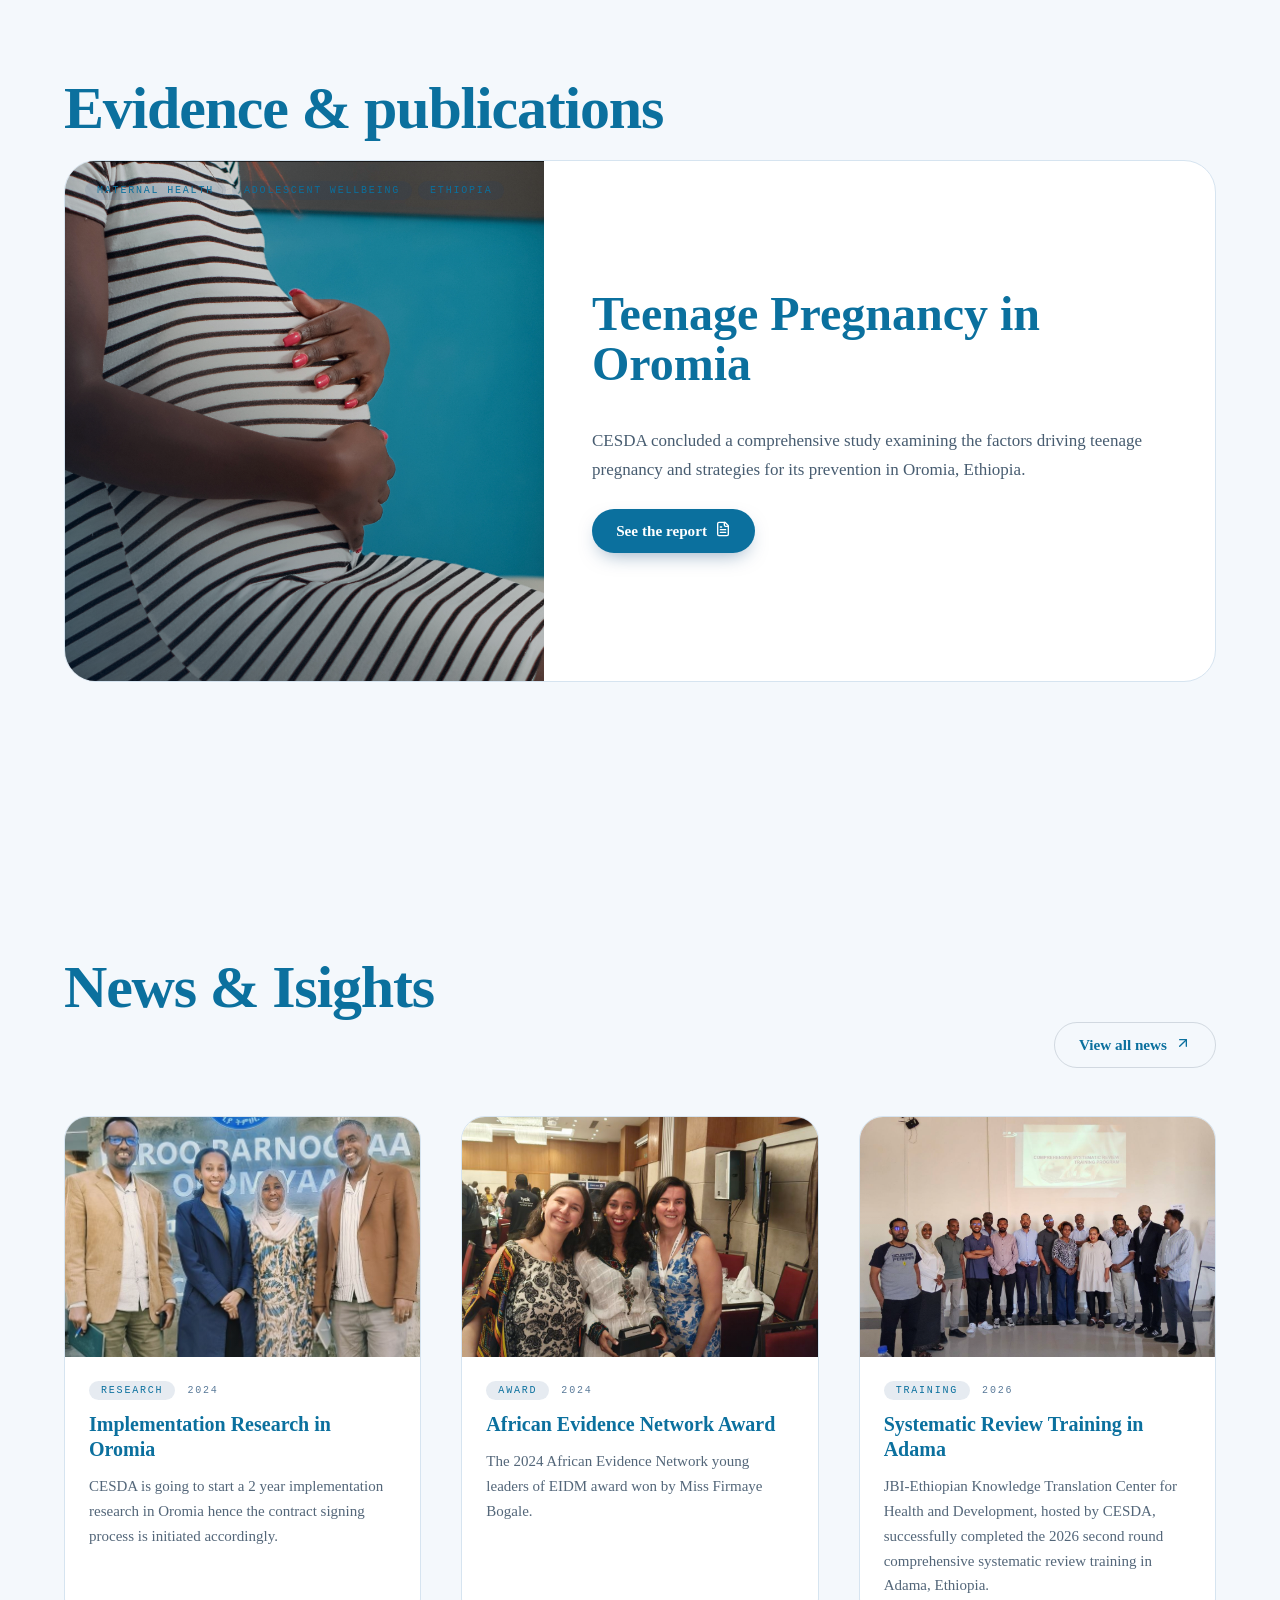
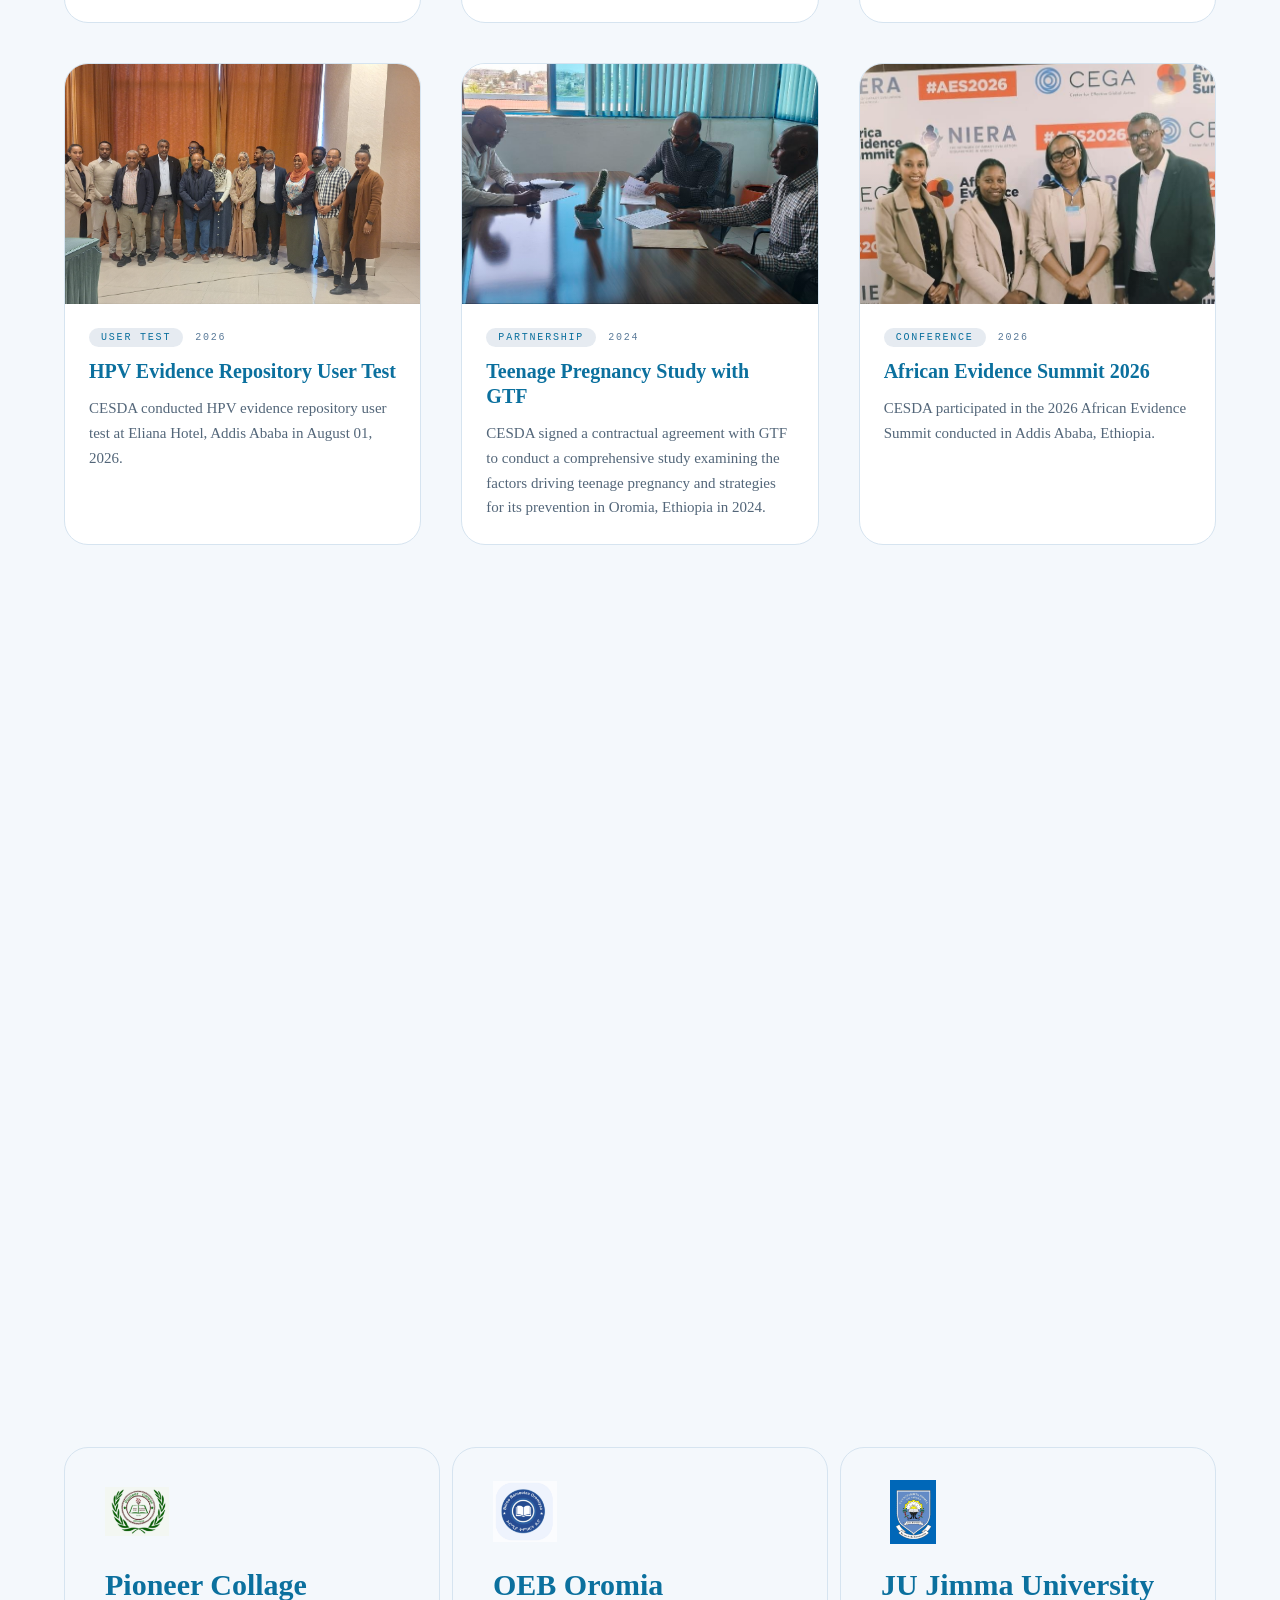
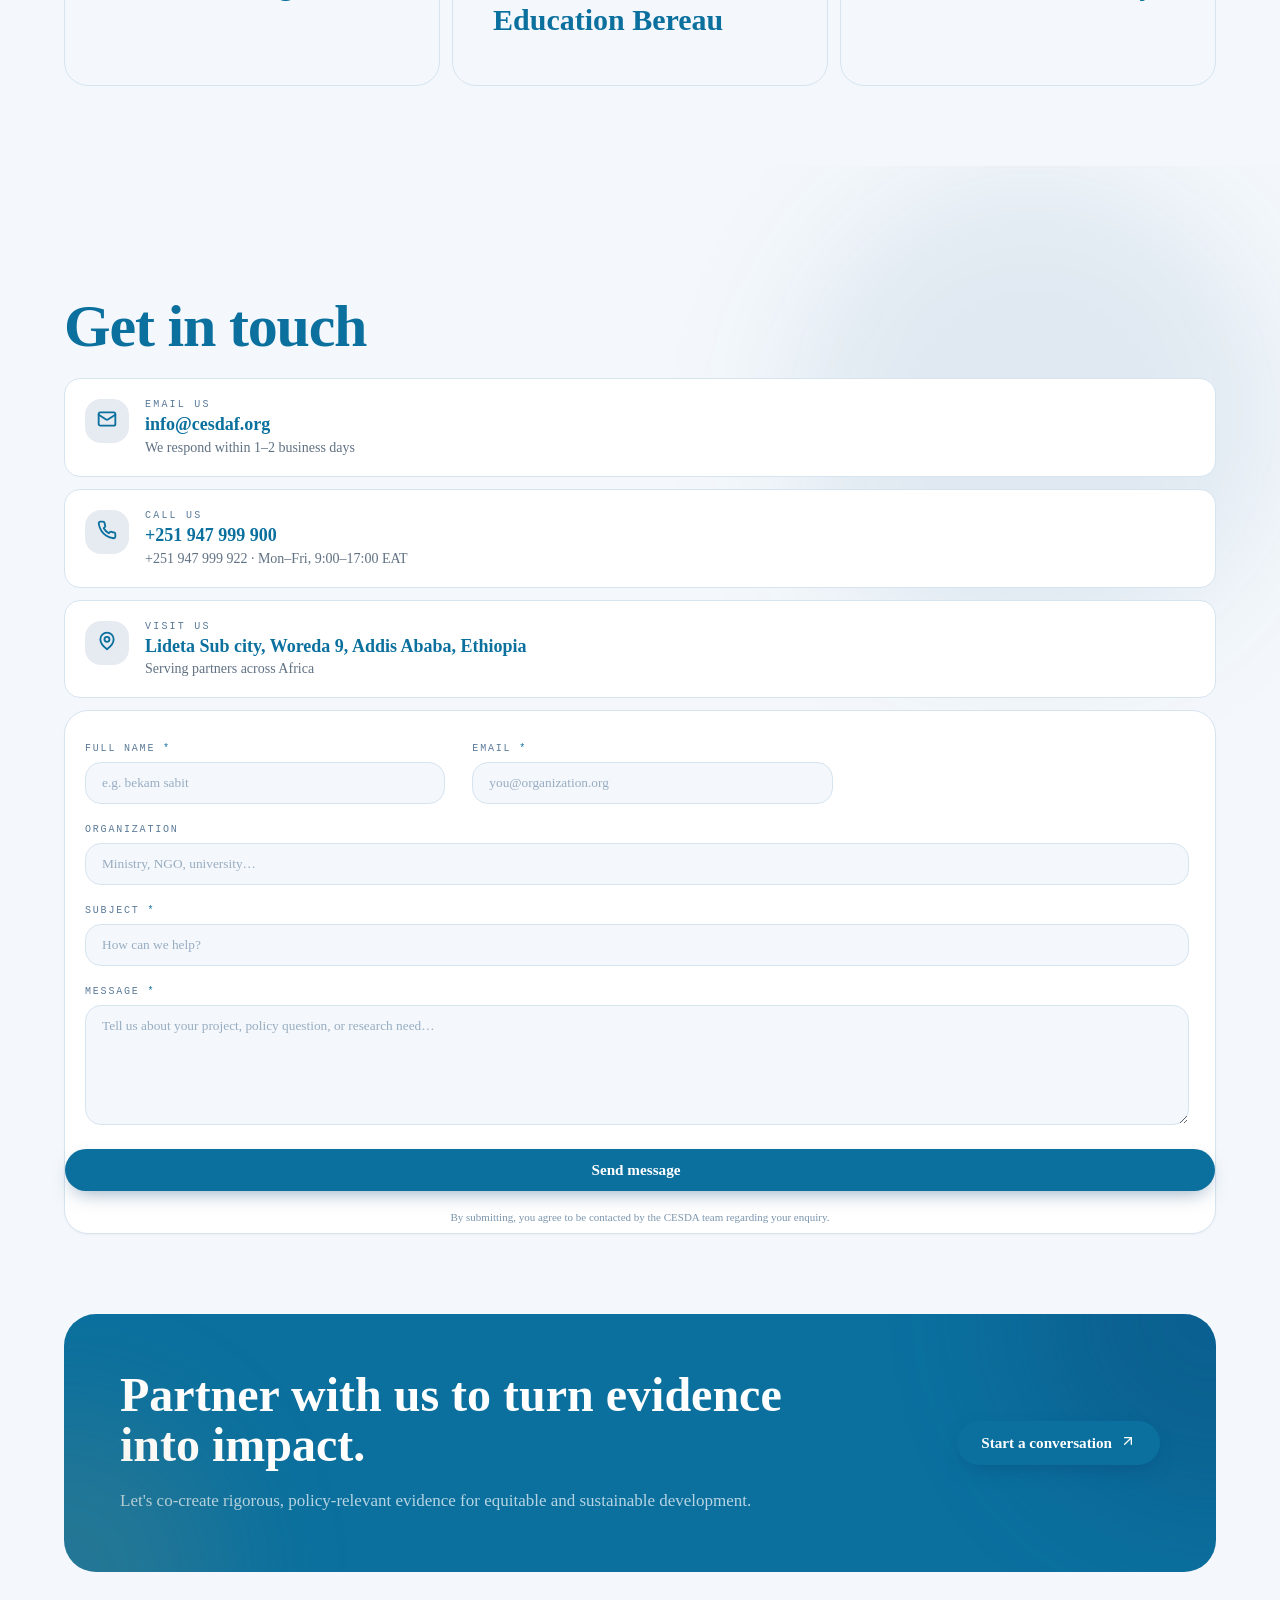
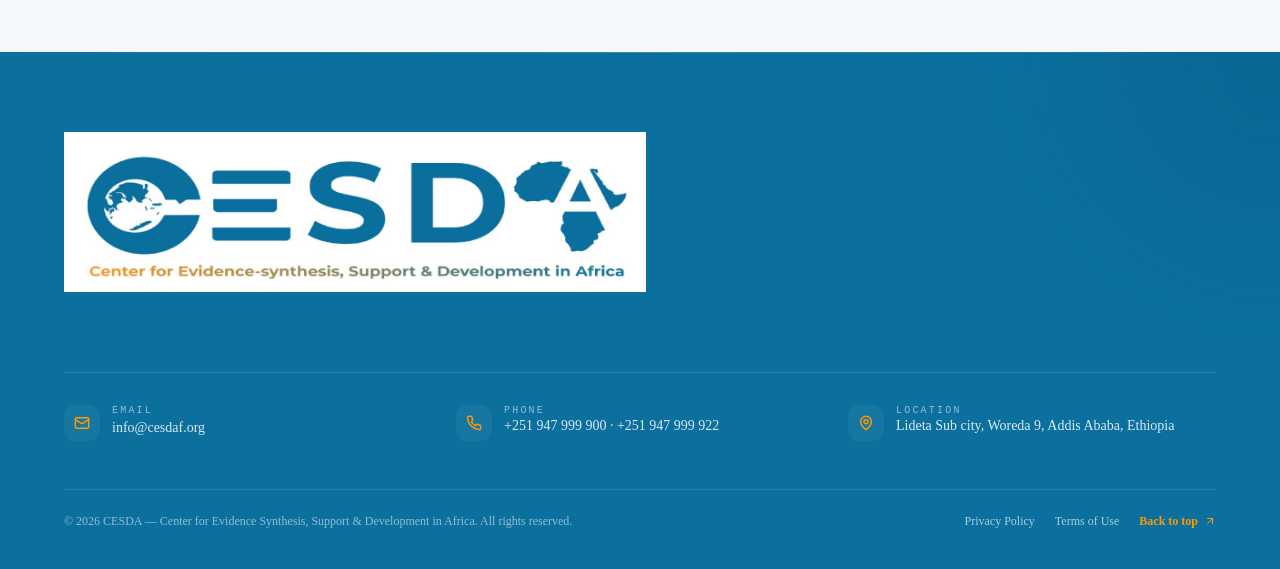
==== commit 2f7e6671: "Update index.html" ====
--- a/index.html
+++ b/index.html
@@ -3,7 +3,7 @@
 
 <head>
   <meta charset="UTF-8" />
-  <link rel="icon" type="image/png" href="assets/favicon.png" />
+  <link rel="icon" type="image/png" href="favicon.png" />
   <meta name="viewport" content="width=device-width, initial-scale=1.0" />
   <meta name="description"
     content="CESDA — Center for Evidence Synthesis, Support & Development in Africa. Bridging the gap between research and policy across the continent." />
@@ -65,7 +65,7 @@
       style="background-color: #ffffff; text-align: center; padding: 100px 0 0 0; min-height: 100vh; display: flex; flex-direction: column; justify-content: center; overflow: hidden;">
 
       <!-- Logo in middle -->
-      <img src="assets/logo.png" alt="CESDA Logo"
+      <img src="logo.png" alt="CESDA Logo"
         style="display: block; margin: auto auto 2rem auto; max-width: 900px; width: 90%; height: auto; mix-blend-mode: multiply;" />
 
       <!-- Three Images Edge-to-Edge -->
@@ -767,4 +767,4 @@
   <script src="main.js"></script>
 </body>
 
-</html>+</html>
--- a/styles.css
+++ b/styles.css
@@ -0,0 +1,4862 @@
+/* ============================================
+   CESDA — Static site styles
+   Mirrors the original React/Tailwind theme.
+   ============================================ */
+
+:root {
+  --primary: #0b709e;
+  --primary-dark: #0b709e;
+  --primary-light: #0b709e;
+  --accent: #ff9900;
+  --accent-dark: #8e7b4a;
+  --background: #f4f8fc;
+  --surface: #ffffff;
+  --ink: #0b709e;
+  --muted: #5a7a99;
+  --divider: #d6e4f0;
+  --deep: #0b709e;
+  --emerald: #34d399;
+
+  --font-display: "Fraunces", Georgia, serif;
+  --font-serif: "Fraunces", Georgia, serif;
+  --font-body: "Lora", Georgia, serif;
+  --font-mono: "JetBrains Mono", ui-monospace, monospace;
+  --font-sans: "Inter", system-ui, sans-serif;
+
+  --member-card-width: calc((100vw - 3rem - 1rem) / 2);
+}
+
+* {
+  box-sizing: border-box;
+}
+
+html {
+  scroll-behavior: smooth;
+  -webkit-font-smoothing: antialiased;
+  -moz-osx-font-smoothing: grayscale;
+}
+
+body {
+  margin: 0;
+  background: var(--background);
+  color: var(--ink);
+  font-family: var(--font-body);
+  overflow-x: hidden;
+}
+
+::selection {
+  background-color: #0b709e;
+  color: #ffffff;
+}
+
+::-webkit-scrollbar {
+  width: 10px;
+}
+
+::-webkit-scrollbar-track {
+  background: #f4f8fc;
+}
+
+::-webkit-scrollbar-thumb {
+  background: #7bbde8;
+  border-radius: 10px;
+}
+
+::-webkit-scrollbar-thumb:hover {
+  background: #0b709e;
+}
+
+img {
+  max-width: 100%;
+  display: block;
+}
+
+a {
+  color: inherit;
+  text-decoration: none;
+}
+
+button {
+  font: inherit;
+  cursor: pointer;
+  border: 0;
+  background: transparent;
+  color: inherit;
+}
+
+/* ====== Keyframes ====== */
+@keyframes mote-fall {
+  0% {
+    transform: translate(-50%, 0px);
+    opacity: 0;
+  }
+
+  10% {
+    opacity: 1;
+  }
+
+  90% {
+    opacity: 1;
+  }
+
+  100% {
+    transform: translate(-50%, 96px);
+    opacity: 0;
+  }
+}
+
+@keyframes mote-ripple {
+  0% {
+    transform: translateX(-50%) scale(0.4);
+    opacity: 0.9;
+  }
+
+  80% {
+    transform: translateX(-50%) scale(3.2);
+    opacity: 0;
+  }
+
+  100% {
+    transform: translateX(-50%) scale(3.2);
+    opacity: 0;
+  }
+}
+
+@keyframes appear {
+  from {
+    opacity: 0;
+    transform: translateY(20px);
+  }
+
+  to {
+    opacity: 1;
+    transform: translateY(0);
+  }
+}
+
+/* ====== Utility / layout ====== */
+.container-x {
+  max-width: 80rem;
+  margin-inline: auto;
+  padding-inline: 1.5rem;
+}
+
+@media (min-width: 640px) {
+  :root {
+    --member-card-width: 18rem;
+  }
+
+  .container-x {
+    padding-inline: 2.5rem;
+  }
+}
+
+@media (min-width: 1024px) {
+  .container-x {
+    padding-inline: 4rem;
+  }
+}
+
+.section-pad {
+  padding-block: 3.5rem;
+}
+
+@media (min-width: 640px) {
+  .section-pad {
+    padding-block: 4rem;
+  }
+}
+
+@media (min-width: 1024px) {
+  .section-pad {
+    padding-block: 5rem;
+  }
+}
+
+.noise-overlay {
+  position: fixed;
+  inset: 0;
+  width: 100%;
+  height: 100%;
+  pointer-events: none;
+  z-index: 1;
+  opacity: 0.05;
+  mix-blend-mode: multiply;
+  background-image: url("data:image/svg+xml,%3Csvg viewBox='0 0 200 200' xmlns='http://www.w3.org/2000/svg'%3E%3Cfilter id='n'%3E%3CfeTurbulence type='fractalNoise' baseFrequency='0.85' numOctaves='3' stitchTiles='stitch'/%3E%3C/filter%3E%3Crect width='100%25' height='100%25' filter='url(%23n)'/%3E%3C/svg%3E");
+}
+
+.grid-bg {
+  background-image:
+    linear-gradient(rgba(10, 64, 116, 0.07) 1px, transparent 1px),
+    linear-gradient(90deg, rgba(10, 64, 116, 0.07) 1px, transparent 1px);
+  background-size: 40px 40px;
+}
+
+.relative {
+  position: relative;
+}
+
+.absolute {
+  position: absolute;
+}
+
+.overflow-hidden {
+  overflow: hidden;
+}
+
+.inset-0 {
+  inset: 0;
+}
+
+.text-center {
+  text-align: center;
+}
+
+.text-balance {
+  text-wrap: balance;
+}
+
+.tabular-nums {
+  font-variant-numeric: tabular-nums;
+}
+
+/* ====== Typography helpers ====== */
+.eyebrow {
+  font-family: var(--font-mono);
+  font-size: 10px;
+  text-transform: uppercase;
+  letter-spacing: 0.22em;
+  color: var(--primary);
+  font-weight: 500;
+}
+
+@media (min-width: 640px) {
+  .eyebrow {
+    font-size: 0.75rem;
+  }
+}
+
+.h-display {
+  font-family: var(--font-display);
+  font-size: 2.25rem;
+  font-weight: 600;
+  letter-spacing: -0.02em;
+  line-height: 1.05;
+  text-wrap: balance;
+}
+
+.h-section {
+  font-family: var(--font-display);
+  font-size: 1.875rem;
+  font-weight: 600;
+  letter-spacing: -0.02em;
+  line-height: 1.05;
+  text-wrap: balance;
+}
+
+.h-card {
+  font-family: var(--font-display);
+  font-size: 1.25rem;
+  font-weight: 600;
+  line-height: 1.15;
+}
+
+@media (min-width: 640px) {
+  .h-display {
+    font-size: 3rem;
+  }
+
+  .h-section {
+    font-size: 3rem;
+  }
+
+  .h-card {
+    font-size: 1.5rem;
+  }
+}
+
+@media (min-width: 1024px) {
+  .h-display {
+    font-size: 3.75rem;
+  }
+
+  .h-section {
+    font-size: 3.75rem;
+  }
+}
+
+.body-lg {
+  font-family: var(--font-body);
+  font-size: 1rem;
+  line-height: 1.7;
+}
+
+.body-base {
+  font-family: var(--font-body);
+  font-size: 0.875rem;
+  line-height: 1.65;
+}
+
+@media (min-width: 640px) {
+  .body-lg {
+    font-size: 1.0625rem;
+  }
+
+  .body-base {
+    font-size: 1rem;
+  }
+}
+
+.italic-serif {
+  font-family: var(--font-serif);
+  font-style: italic;
+  font-weight: 500;
+}
+
+.gradient-text {
+  background: linear-gradient(135deg, #0b709e 0%, #0b709e 100%);
+  -webkit-background-clip: text;
+  background-clip: text;
+  color: transparent;
+}
+
+/* ====== Buttons ====== */
+.btn-primary,
+.btn-secondary,
+.btn-outline,
+.btn-book {
+  display: inline-flex;
+  align-items: center;
+  gap: 0.5rem;
+  padding: 0.75rem 1.5rem;
+  border-radius: 9999px;
+  font-family: var(--font-body);
+  font-weight: 600;
+  font-size: 0.95rem;
+  position: relative;
+  overflow: hidden;
+  transition: transform 0.4s cubic-bezier(0.25, 0.46, 0.45, 0.94);
+  cursor: pointer;
+  border: 0;
+}
+
+.btn-primary::before,
+.btn-secondary::before,
+.btn-outline::before,
+.btn-book::before {
+  content: "";
+  position: absolute;
+  inset: 0;
+  background: linear-gradient(135deg,
+      rgba(255, 255, 255, 0.18),
+      rgba(255, 255, 255, 0));
+  transform: translateY(100%);
+  transition: transform 0.5s cubic-bezier(0.25, 0.46, 0.45, 0.94);
+}
+
+.btn-primary:hover::before,
+.btn-secondary:hover::before,
+.btn-outline:hover::before,
+.btn-book:hover::before {
+  transform: translateY(0);
+}
+
+.btn-primary:hover,
+.btn-secondary:hover,
+.btn-outline:hover,
+.btn-book:hover {
+  transform: scale(1.03) translateY(-1px);
+}
+
+.btn-primary:active,
+.btn-secondary:active,
+.btn-outline:active,
+.btn-book:active {
+  transform: scale(0.98);
+}
+
+/* animated underline that draws on hover */
+.btn-primary span,
+.btn-secondary span,
+.btn-outline span,
+.btn-book span {
+  position: relative;
+  z-index: 1;
+}
+
+/* a thin gold rule that draws across the button on hover */
+.btn-primary::after,
+.btn-secondary::after,
+.btn-outline::after,
+.btn-book::after {
+  content: "";
+  position: absolute;
+  left: 1.25rem;
+  right: 1.25rem;
+  bottom: 0.5rem;
+  height: 1px;
+  background: linear-gradient(90deg,
+      transparent,
+      rgba(179, 158, 101, 0.85),
+      transparent);
+  transform: scaleX(0);
+  transform-origin: left center;
+  transition: transform 0.5s cubic-bezier(0.25, 0.46, 0.45, 0.94);
+}
+
+.btn-primary:hover::after,
+.btn-secondary:hover::after,
+.btn-outline:hover::after,
+.btn-book:hover::after {
+  transform: scaleX(1);
+}
+
+.btn-primary {
+  background: var(--primary);
+  color: white;
+  box-shadow: 0 8px 20px -8px rgba(10, 64, 116, 0.5);
+}
+
+.btn-secondary {
+  background: #0b709e;
+  color: white;
+  border: 1px solid rgba(255, 255, 255, 0.15);
+  backdrop-filter: blur(20px);
+  -webkit-backdrop-filter: blur(20px);
+}
+
+.btn-outline {
+  background: transparent;
+  color: var(--ink);
+  border: 1px solid rgba(10, 37, 64, 0.15);
+}
+
+.btn-outline:hover {
+  border-color: rgba(10, 37, 64, 0.4);
+}
+
+.btn-book {
+  background: var(--primary);
+  color: white;
+  box-shadow: 0 6px 16px -8px rgba(10, 64, 116, 0.4);
+}
+
+.lift-on-hover {
+  transition: transform 0.3s cubic-bezier(0.25, 0.46, 0.45, 0.94);
+}
+
+.lift-on-hover:hover {
+  transform: translateY(-1px);
+}
+
+/* ====== Glass surfaces ====== */
+.glass {
+  background: rgba(244, 248, 252, 0.72);
+  backdrop-filter: blur(20px);
+  -webkit-backdrop-filter: blur(20px);
+  border: 1px solid rgba(10, 64, 116, 0.18);
+}
+
+.glass-dark {
+  background: rgba(0, 30, 58, 0.72);
+  backdrop-filter: blur(20px);
+  -webkit-backdrop-filter: blur(20px);
+}
+
+/* ====== Cards ====== */
+.card-base {
+  position: relative;
+  background: var(--surface);
+  border: 1px solid var(--divider);
+  border-radius: 1.5rem;
+  padding: 1.5rem;
+  transition:
+    transform 0.4s cubic-bezier(0.25, 0.46, 0.45, 0.94),
+    border-color 0.3s ease,
+    box-shadow 0.4s cubic-bezier(0.25, 0.46, 0.45, 0.94);
+  overflow: hidden;
+  isolation: isolate;
+}
+
+@media (min-width: 640px) {
+  .card-base {
+    padding: 2rem;
+  }
+}
+
+/* shimmer sweep that crosses the card on hover */
+.card-base::after {
+  content: "";
+  position: absolute;
+  inset: 0;
+  border-radius: inherit;
+  pointer-events: none;
+  background: linear-gradient(120deg,
+      transparent 30%,
+      rgba(10, 64, 116, 0.08) 50%,
+      transparent 70%);
+  transform: translateX(-110%);
+  transition: transform 0.7s cubic-bezier(0.25, 0.46, 0.45, 0.94);
+  z-index: -1;
+}
+
+.card-base:hover {
+  transform: translateY(-4px);
+  border-color: rgba(10, 64, 116, 0.35);
+  box-shadow:
+    0 18px 40px -20px rgba(10, 64, 116, 0.35),
+    0 0 0 1px rgba(10, 64, 116, 0.08);
+}
+
+.card-base:hover::after {
+  transform: translateX(110%);
+}
+
+.tag {
+  display: inline-flex;
+  align-items: center;
+  gap: 0.375rem;
+  border: 1px solid var(--divider);
+  background: var(--background);
+  padding: 0.25rem 0.75rem;
+  border-radius: 9999px;
+  font-family: var(--font-mono);
+  font-size: 10px;
+  text-transform: uppercase;
+  letter-spacing: 0.18em;
+  color: var(--muted);
+}
+
+.tag-primary {
+  display: inline-flex;
+  align-items: center;
+  gap: 0.375rem;
+  background: rgba(10, 64, 116, 0.1);
+  padding: 0.25rem 0.75rem;
+  border-radius: 9999px;
+  font-family: var(--font-mono);
+  font-size: 10px;
+  text-transform: uppercase;
+  letter-spacing: 0.18em;
+  color: var(--primary);
+}
+
+.input-base {
+  width: 96%;
+  border-radius: 1rem;
+  border: 1px solid var(--divider);
+  background: var(--background);
+  padding: 0.75rem 1rem;
+  font-family: var(--font-body);
+  color: var(--ink);
+  transition: all 0.25s;
+}
+
+.input-base::placeholder {
+  color: rgba(90, 122, 153, 0.6);
+}
+
+.input-base:hover {
+  border-color: rgba(10, 64, 116, 0.3);
+  background: var(--surface);
+}
+
+.input-base:focus {
+  outline: none;
+  border-color: var(--primary);
+  background: var(--surface);
+  box-shadow:
+    0 0 0 3px rgba(10, 64, 116, 0.18),
+    0 6px 16px -10px rgba(10, 64, 116, 0.35);
+  transform: translateY(-1px);
+}
+
+textarea.input-base {
+  resize: vertical;
+  min-height: 120px;
+}
+
+.label-base {
+  display: block;
+  margin-bottom: 0.5rem;
+  font-family: var(--font-mono);
+  font-size: 10px;
+  text-transform: uppercase;
+  letter-spacing: 0.18em;
+  color: var(--muted);
+}
+
+/* ====== Navbar ====== */
+.nav-shell {
+  position: fixed;
+  top: 1rem;
+  left: 50%;
+  transform: translateX(-50%);
+  width: calc(100% - 2rem);
+  max-width: 74rem;
+  padding: 0.625rem 1rem;
+  border-radius: 9999px;
+  display: flex;
+  align-items: center;
+  justify-content: space-between;
+  gap: 1rem;
+  z-index: 50;
+  transition: all 0.3s ease;
+  border: 1px solid rgba(255, 255, 255, 0.1);
+  background: transparent;
+}
+
+@media (min-width: 640px) {
+  .nav-shell {
+    padding: 0.625rem 1.5rem;
+  }
+}
+
+.nav-shell.is-scrolled {
+  background: #ffffff;
+  backdrop-filter: blur(20px);
+  -webkit-backdrop-filter: blur(20px);
+  border: 1px solid rgba(10, 64, 116, 0.18);
+  box-shadow: 0 12px 30px -16px rgba(10, 64, 116, 0.25);
+}
+
+.nav-logo {
+  display: inline-flex;
+  height: 3rem;
+  width: auto;
+  align-items: center;
+  justify-content: flex-start;
+}
+
+@media (min-width: 640px) {
+  .nav-logo {
+    height: 2.75rem;
+    width: auto;
+  }
+}
+
+.nav-logo img {
+  width: auto;
+  height: 100%;
+  object-fit: contain;
+}
+
+.nav-links {
+  display: none;
+  align-items: center;
+  gap: 0.5rem;
+  flex: 1;
+  justify-content: center;
+}
+
+@media (min-width: 1024px) {
+  .nav-links {
+    display: flex;
+  }
+}
+
+.nav-link {
+  position: relative;
+  padding: 0.5rem 0.75rem;
+  border-radius: 9999px;
+  font-family: var(--font-body);
+  font-size: 0.875rem;
+  font-weight: 500;
+  transition:
+    transform 0.3s,
+    color 0.2s;
+}
+
+.nav-link::after {
+  content: "";
+  position: absolute;
+  left: 0.75rem;
+  right: 0.75rem;
+  bottom: 0.25rem;
+  height: 1px;
+  background: currentColor;
+  transform: scaleX(0);
+  transform-origin: left center;
+  transition: transform 0.35s cubic-bezier(0.25, 0.46, 0.45, 0.94);
+}
+
+.nav-link:hover::after,
+.nav-link.is-active::after {
+  transform: scaleX(1);
+}
+
+.nav-link:hover {
+  transform: translateY(-1px);
+}
+
+.nav-shell.is-scrolled .nav-link {
+  color: rgba(10, 37, 64, 0.8);
+}
+
+.nav-shell.is-scrolled .nav-link:hover {
+  color: var(--ink);
+}
+
+.nav-shell:not(.is-scrolled) .nav-link {
+  color: rgba(255, 255, 255, 0.85);
+}
+
+.nav-shell:not(.is-scrolled) .nav-link:hover {
+  color: white;
+}
+
+.nav-link.is-active {
+  color: var(--primary) !important;
+}
+
+.nav-cta {
+  display: none;
+  align-items: center;
+  gap: 0.375rem;
+  padding: 0.5rem 1rem;
+  border-radius: 9999px;
+  font-family: var(--font-body);
+  font-weight: 600;
+  font-size: 0.875rem;
+  transition: transform 0.4s cubic-bezier(0.25, 0.46, 0.45, 0.94);
+  position: relative;
+  overflow: hidden;
+}
+
+@media (min-width: 640px) {
+  .nav-cta {
+    display: inline-flex;
+  }
+}
+
+.nav-cta::before {
+  content: "";
+  position: absolute;
+  inset: 0;
+  background: linear-gradient(135deg,
+      rgba(255, 255, 255, 0.18),
+      rgba(255, 255, 255, 0));
+  transform: translateY(100%);
+  transition: transform 0.5s cubic-bezier(0.25, 0.46, 0.45, 0.94);
+}
+
+.nav-cta:hover::before {
+  transform: translateY(0);
+}
+
+.nav-cta:hover {
+  transform: scale(1.03) translateY(-1px);
+}
+
+.nav-cta.is-scrolled {
+  background: var(--primary);
+  color: white;
+  box-shadow: 0 4px 14px -6px rgba(10, 64, 116, 0.5);
+}
+
+.nav-cta:not(.is-scrolled) {
+  background: white;
+  color: var(--ink);
+  border: 1px solid rgba(255, 255, 255, 0.2);
+}
+
+.nav-toggle {
+  display: inline-flex;
+  height: 2.25rem;
+  width: 2.25rem;
+  align-items: center;
+  justify-content: center;
+  border-radius: 9999px;
+  border: 1px solid rgba(255, 255, 255, 0.2);
+  color: white;
+}
+
+@media (min-width: 1024px) {
+  .nav-toggle {
+    display: none;
+  }
+}
+
+.nav-shell.is-scrolled .nav-toggle {
+  border-color: rgba(10, 37, 64, 0.15);
+  color: var(--ink);
+}
+
+/* ====== Nav Dropdown ====== */
+.nav-dropdown-wrapper {
+  position: relative;
+  display: inline-flex;
+  align-items: center;
+}
+
+.nav-dropdown-trigger {
+  display: inline-flex;
+  align-items: center;
+  gap: 0.3rem;
+}
+
+.nav-dropdown-trigger svg {
+  transition: transform 0.25s ease;
+}
+
+.nav-dropdown-wrapper:hover .nav-dropdown-trigger svg {
+  transform: rotate(180deg);
+}
+
+.nav-dropdown-menu {
+  position: absolute;
+  top: 100%;
+  left: 50%;
+  transform: translateX(-50%) translateY(4px);
+  min-width: 220px;
+  background: #ffffff;
+  border: 1px solid var(--divider);
+  border-radius: 1rem;
+  padding: 0.5rem;
+  box-shadow: 0 12px 32px -8px rgba(10, 64, 116, 0.18);
+  opacity: 0;
+  visibility: hidden;
+  pointer-events: none;
+  transition: opacity 0.25s ease, transform 0.25s ease, visibility 0.25s;
+  z-index: 100;
+}
+
+.nav-dropdown-wrapper:hover .nav-dropdown-menu {
+  opacity: 1;
+  visibility: visible;
+  pointer-events: auto;
+  transform: translateX(-50%) translateY(0);
+}
+
+.nav-dropdown-item {
+  display: block;
+  padding: 0.6rem 1rem;
+  border-radius: 0.625rem;
+  font-family: var(--font-body);
+  font-size: 0.8125rem;
+  font-weight: 500;
+  color: var(--ink);
+  transition: background 0.2s ease, color 0.2s ease;
+  white-space: normal;
+  max-width: 320px;
+}
+
+.nav-dropdown-item:hover {
+  background: var(--background);
+  color: var(--primary);
+}
+
+/* Mobile section styles for dropdown items */
+.mobile-section {
+  display: flex;
+  flex-direction: column;
+  align-items: center;
+  gap: 0.5rem;
+}
+
+.mobile-section-label {
+  font-family: var(--font-mono);
+  font-size: 10px;
+  text-transform: uppercase;
+  letter-spacing: 0.22em;
+  color: var(--accent);
+  margin: 0.5rem 0 0 0;
+}
+
+.mobile-sub {
+  font-size: 1.25rem !important;
+  opacity: 0;
+  transform: translateY(8px);
+}
+
+.mobile-menu.is-open .mobile-sub {
+  opacity: 0.8;
+  transform: translateY(0);
+}
+
+.mobile-menu {
+  position: fixed;
+  inset: 0;
+  z-index: 40;
+  opacity: 0;
+  pointer-events: none;
+  transition: opacity 0.3s ease;
+}
+
+.mobile-menu.is-open {
+  opacity: 1;
+  pointer-events: auto;
+}
+
+.mobile-menu .backdrop {
+  position: absolute;
+  inset: 0;
+  background: rgba(0, 30, 58, 0.92);
+  backdrop-filter: blur(24px);
+  -webkit-backdrop-filter: blur(24px);
+}
+
+.mobile-menu .panel {
+  position: relative;
+  height: 100%;
+  display: flex;
+  flex-direction: column;
+  align-items: center;
+  justify-content: center;
+  gap: 1.5rem;
+  padding: 1.5rem;
+  overflow-y: auto;
+}
+
+.mobile-menu a {
+  font-family: var(--font-display);
+  font-size: 1.875rem;
+  color: white;
+  opacity: 0;
+  transform: translateY(8px);
+  transition:
+    opacity 0.4s ease,
+    transform 0.4s ease,
+    color 0.2s;
+}
+
+.mobile-menu a:hover {
+  color: var(--primary);
+}
+
+.mobile-menu.is-open a {
+  opacity: 1;
+  transform: translateY(0);
+}
+
+.mobile-menu .btn-primary {
+  font-size: 1rem;
+}
+
+/* ====== Hero ====== */
+.hero {
+  position: relative;
+  min-height: 100dvh;
+  overflow: hidden;
+  background: var(--deep);
+  color: white;
+}
+
+.hero-bg {
+  position: absolute;
+  inset: 0;
+  background-image:
+    linear-gradient(to top, rgba(11, 112, 158, 0.95) 0%, rgba(11, 112, 158, 0.4) 25%, transparent 55%),
+    url('ccesdateam.JPG');
+  background-position: center top, center top;
+  background-size: cover, cover;
+  background-repeat: no-repeat, no-repeat;
+}
+
+.hero-top,
+.hero-bottom {
+  position: absolute;
+  left: 0;
+  right: 0;
+  height: 1px;
+  z-index: 20;
+}
+
+.hero-top {
+  top: 0;
+  background: linear-gradient(90deg,
+      transparent,
+      rgba(179, 158, 101, 0.4),
+      transparent);
+}
+
+.hero-bottom {
+  bottom: 0;
+  background: linear-gradient(90deg,
+      transparent,
+      rgba(10, 64, 116, 0.4),
+      transparent);
+}
+
+.hero-inner {
+  position: relative;
+  z-index: 10;
+  padding-top: 8rem;
+  padding-bottom: 5rem;
+  min-height: 100dvh;
+  display: flex;
+  flex-direction: column;
+}
+
+@media (min-width: 640px) {
+  .hero-inner {
+    padding-top: 9rem;
+  }
+}
+
+@media (min-width: 1024px) {
+  .hero-inner {
+    padding-top: 10rem;
+  }
+}
+
+.hero-grid {
+  display: grid;
+  gap: 2rem;
+  align-items: center;
+  flex: 1;
+}
+
+@media (min-width: 1024px) {
+  .hero-grid {
+    grid-template-columns: 1fr 1fr;
+    gap: 3rem;
+  }
+}
+
+.hero-eyebrow {
+  font-family: montserrat;
+  font-weight: 600;
+  font-size: 1.5rem;
+  text-transform: uppercase;
+  letter-spacing: 0.1em;
+  color: rgba(255, 205, 3, 0.85);
+  display: inline-flex;
+  align-items: center;
+  gap: 0.75rem;
+  margin-bottom: 1rem;
+  text-shadow: 0 1px 12px rgba(0, 30, 58, 0.35);
+
+
+
+  background: linear-gradient(90deg,
+      var(--accent),
+      var(--accent),
+      var(--accent));
+  -webkit-background-clip: text;
+  background-clip: text;
+  color: transparent;
+}
+
+.hero-eyebrow .dash {
+  height: 1px;
+  width: 2rem;
+  background: rgba(179, 158, 101, 0.6);
+}
+
+.hero-eyebrow svg {
+  width: 0.875rem;
+  height: 0.875rem;
+}
+
+.hero-title {
+  font-family: var(--font-display);
+  font-weight: 600;
+  color: white;
+  font-size: 1.5rem;
+  line-height: 0.96;
+  max-width: 36rem;
+  letter-spacing: -0.02em;
+  text-shadow:
+    0 2px 24px rgba(0, 30, 58, 0.55),
+    0 1px 2px rgba(0, 30, 58, 0.4);
+  display: block;
+}
+
+.hero-title-text {
+  display: block;
+}
+
+@media (min-width: 1024px) {
+  .hero-title {
+    display: block;
+  }
+
+  .hero-title-text {
+    display: block;
+  }
+}
+
+.hero-title em {
+  font-family: var(--font-serif);
+  font-style: italic;
+  font-weight: 500;
+  background: linear-gradient(90deg, #b39e65, #7bbde8, #b39e65);
+  -webkit-background-clip: text;
+  background-clip: text;
+  color: transparent;
+  display: block;
+  padding-bottom: 0.5rem;
+}
+
+/* ====== Hero globe + ribbon (replaces the dead video) ====== */
+.hero-globe {
+  display: none;
+  overflow: hidden;
+}
+
+@media (min-width: 1024px) {
+  .hero-globe {
+    display: block;
+    position: absolute;
+    top: 50%;
+    right: 2rem;
+    transform: translateY(-50%);
+    width: 36rem;
+    height: 36rem;
+    z-index: 20;
+    pointer-events: none;
+  }
+}
+
+@media (min-width: 1280px) {
+  .hero-globe {
+    width: 48rem;
+    height: 48rem;
+    right: 4rem;
+  }
+}
+
+.hero-globe-stage {
+  position: relative;
+  width: 100%;
+  height: 100%;
+  /* isolate so the canvas's mix-blend-mode only blends with the hero
+     behind the globe, not with the globe's own children */
+  isolation: isolate;
+  /* slow ambient tilt of the whole composition */
+  animation: globe-stage-tilt 14s ease-in-out infinite;
+}
+
+@keyframes globe-stage-tilt {
+
+  0%,
+  100% {
+    transform: rotate(-2deg);
+  }
+
+  50% {
+    transform: rotate(2deg);
+  }
+}
+
+/* outer glow blends the video into the deep-navy hero — kept for
+   legacy; new design uses canvas chroma-key on the wireframe itself */
+.globe-glow {
+  display: none;
+}
+
+/* the rotating globe video, hidden — only used as a source frame for the
+   canvas chroma-key pipeline (initGlobeChroma in main.js) */
+.hero-globe-video {
+  position: absolute;
+  width: 1px;
+  height: 1px;
+  opacity: 0;
+  pointer-events: none;
+  /* keep it playing off-screen */
+  display: block;
+  background: transparent;
+}
+
+/* visible canvas where the chroma-keyed wireframe is drawn.
+   No circle clip — the wireframe is drawn on a transparent canvas so the
+   hero navy shows through anywhere black was in the source video. */
+.hero-globe-canvas {
+  padding-top: 20%;
+  padding-bottom: 10%;
+  scale: 80%;
+  position: absolute;
+  inset: 0;
+  width: 100%;
+  height: 100%;
+  display: block;
+  z-index: 1;
+  /* blend the wireframe into the deep-navy hero — bright wireframe pixels
+     stay bright; transparent canvas lets the hero show through */
+  mix-blend-mode: screen;
+  -webkit-mix-blend-mode: screen;
+  /* slight slow drift, the video itself does the spinning */
+  animation: video-drift 22s ease-in-out infinite;
+}
+
+@keyframes video-drift {
+
+  0%,
+  100% {
+    transform: scale(1);
+  }
+
+  50% {
+    transform: scale(1.03);
+  }
+}
+
+/* connection nodes overlaid on the video, kept from the previous design */
+.node {
+  position: absolute;
+  width: 10px;
+  height: 10px;
+  border-radius: 50%;
+  background: var(--accent);
+  box-shadow:
+    0 0 0 4px rgba(179, 158, 101, 0.25),
+    0 0 14px rgba(179, 158, 101, 0.9);
+  animation: node-pulse 2.4s ease-in-out infinite;
+  z-index: 2;
+}
+
+.node-a {
+  top: 28%;
+  left: 18%;
+  animation-delay: 0s;
+}
+
+.node-b {
+  top: 60%;
+  left: 70%;
+  animation-delay: 0.6s;
+}
+
+.node-c {
+  top: 44%;
+  left: 38%;
+  animation-delay: 1.2s;
+}
+
+@keyframes node-pulse {
+
+  0%,
+  100% {
+    transform: scale(1);
+    opacity: 0.95;
+  }
+
+  50% {
+    transform: scale(1.4);
+    opacity: 0.55;
+  }
+}
+
+/* respect users who don't want motion */
+@media (prefers-reduced-motion: reduce) {
+
+  .hero-globe-stage,
+  .hero-globe-video,
+  .hero-globe-canvas,
+  .node {
+    animation: none !important;
+  }
+}
+
+@media (min-width: 640px) {
+  .hero-title {
+    font-size: 3.75rem;
+  }
+}
+
+@media (min-width: 1024px) {
+  .hero-title {
+    font-size: 4.5rem;
+  }
+}
+
+@media (min-width: 1280px) {
+  .hero-title {
+    font-size: 6rem;
+  }
+}
+
+.hero-sub {
+  margin-top: 1.5rem;
+  max-width: 36rem;
+  color: rgba(255, 255, 255, 0.8);
+  font-family: var(--font-body);
+  font-size: 1rem;
+  line-height: 1.7;
+  text-shadow: 0 1px 12px rgba(0, 30, 58, 0.35);
+}
+
+@media (min-width: 640px) {
+  .hero-sub {
+    font-size: 1.0625rem;
+    margin-top: 2rem;
+  }
+}
+
+.hero-cta {
+  margin-top: 2rem;
+  display: flex;
+  flex-wrap: wrap;
+  gap: 0.75rem;
+}
+
+@media (min-width: 640px) {
+  .hero-cta {
+    margin-top: 2.5rem;
+  }
+}
+
+.hero-quote {
+  margin-top: 2.5rem;
+  max-width: 48rem;
+  border-left: 2px solid rgba(179, 158, 101, 0.7);
+  padding-left: 1.5rem;
+}
+
+@media (min-width: 640px) {
+  .hero-quote {
+    margin-top: 3.5rem;
+    padding-left: 2rem;
+  }
+}
+
+.hero-quote svg {
+  width: 1.25rem;
+  height: 1.25rem;
+  color: var(--accent);
+  margin-bottom: 0.75rem;
+}
+
+.hero-quote p.quote {
+  font-family: var(--font-serif);
+  font-style: italic;
+  color: white;
+  font-size: 1.25rem;
+  line-height: 1.3;
+  text-shadow: 0 1px 12px rgba(0, 30, 58, 0.35);
+}
+
+@media (min-width: 640px) {
+  .hero-quote p.quote {
+    font-size: 1.5rem;
+  }
+}
+
+.hero-quote p.cite {
+  font-family: var(--font-mono);
+  font-size: 20px;
+  text-transform: uppercase;
+  letter-spacing: 0.22em;
+  color: rgba(255, 255, 255, 0.7);
+  margin-top: 0.75rem;
+}
+
+.hero-scroll {
+  margin-top: 2.5rem;
+  display: flex;
+  align-items: center;
+  gap: 0.75rem;
+}
+
+@media (min-width: 640px) {
+  .hero-scroll {
+    margin-top: 3rem;
+  }
+}
+
+.hero-scroll .bar {
+  position: relative;
+  height: 2.5rem;
+  width: 1px;
+  background: rgba(255, 255, 255, 0.2);
+  overflow: hidden;
+}
+
+.hero-scroll .bar i {
+  position: absolute;
+  left: 0;
+  right: 0;
+  top: 0;
+  height: 0.75rem;
+  background: var(--accent);
+  animation: pulse 2s ease-in-out infinite;
+}
+
+.hero-scroll span {
+  font-family: var(--font-mono);
+  font-size: 10px;
+  text-transform: uppercase;
+  letter-spacing: 0.32em;
+  color: rgba(255, 255, 255, 0.65);
+}
+
+/* Falling leaves (right column of hero) */
+.hero-text {
+  display: flex;
+  flex-direction: column;
+  justify-content: center;
+  position: relative;
+  z-index: 10;
+}
+
+.leaves-wrap {
+  position: absolute;
+  inset: 0;
+  height: 100%;
+  width: 100%;
+  border-radius: 0;
+  z-index: 0;
+}
+
+@media (min-width: 1024px) {
+  .leaves-wrap {
+    position: relative;
+    height: 78vh;
+    width: auto;
+    border-radius: 1.5rem;
+  }
+}
+
+.leaves-layer {
+  position: absolute;
+  inset: 0;
+  pointer-events: none;
+  overflow: hidden;
+}
+
+/* Each leaf is absolutely positioned and falls with a gentle sway */
+.leaf {
+  position: absolute;
+  top: -60px;
+  will-change: transform, opacity;
+  opacity: 0;
+  filter: drop-shadow(0 4px 8px rgba(0, 30, 58, 0.25));
+  animation-name: leaf-fall;
+  animation-timing-function: linear;
+  animation-iteration-count: infinite;
+}
+
+@keyframes leaf-fall {
+  0% {
+    transform: translate3d(0, -60px, 0) rotate(var(--r0, 0deg));
+    opacity: 0;
+  }
+
+  8% {
+    opacity: var(--op, 0.9);
+  }
+
+  25% {
+    transform: translate3d(calc(var(--sway, 30px) * 1), 25vh, 0) rotate(calc(var(--r0, 0deg) + var(--rs, 90deg)));
+  }
+
+  50% {
+    transform: translate3d(calc(var(--sway, 30px) * -1), 50vh, 0) rotate(calc(var(--r0, 0deg) + var(--rs, 90deg) * 2));
+  }
+
+  75% {
+    transform: translate3d(calc(var(--sway, 30px) * 1), 75vh, 0) rotate(calc(var(--r0, 0deg) + var(--rs, 90deg) * 3));
+  }
+
+  92% {
+    opacity: var(--op, 0.9);
+  }
+
+  100% {
+    transform: translate3d(0, 110vh, 0) rotate(calc(var(--r0, 0deg) + var(--rs, 0deg) * 4));
+    opacity: 0;
+  }
+}
+
+/* ====== Generic grid helpers ====== */
+.grid {
+  display: grid;
+}
+
+.grid-12 {
+  grid-template-columns: 1fr;
+  gap: 3rem;
+}
+
+@media (min-width: 1024px) {
+  .grid-12 {
+    grid-template-columns: repeat(12, 1fr);
+    gap: 5rem;
+  }
+}
+
+.col-span-5 {
+  grid-column: span 1;
+}
+
+.col-span-7 {
+  grid-column: span 1;
+}
+
+@media (min-width: 1024px) {
+  .col-span-5 {
+    grid-column: span 5;
+  }
+
+  .col-span-7 {
+    grid-column: span 7;
+  }
+}
+
+.col-span-2 {
+  grid-column: span 1;
+}
+
+.col-span-3 {
+  grid-column: span 1;
+}
+
+@media (min-width: 1024px) {
+  .col-span-2 {
+    grid-column: span 2;
+  }
+
+  .col-span-3 {
+    grid-column: span 3;
+  }
+}
+
+.sm-grid-3 {
+  display: grid;
+  grid-template-columns: 1fr;
+  gap: 0.75rem;
+}
+
+@media (min-width: 640px) {
+  .sm-grid-3 {
+    grid-template-columns: repeat(3, 1fr);
+  }
+}
+
+.md-grid-3 {
+  display: grid;
+  grid-template-columns: 1fr;
+  gap: 0.75rem;
+}
+
+@media (min-width: 768px) {
+  .md-grid-3 {
+    grid-template-columns: repeat(3, 1fr);
+  }
+}
+
+.md-grid-2 {
+  display: grid;
+  grid-template-columns: 1fr;
+  gap: 1.5rem;
+}
+
+@media (min-width: 768px) {
+  .md-grid-2 {
+    grid-template-columns: repeat(2, 1fr);
+    gap: 1.5rem;
+  }
+}
+
+.lg-grid-2 {
+  display: grid;
+  grid-template-columns: 1fr;
+  gap: 1.5rem;
+}
+
+@media (min-width: 1024px) {
+  .lg-grid-2 {
+    grid-template-columns: repeat(2, 1fr);
+    gap: 1.5rem;
+  }
+}
+
+.lg-grid-3 {
+  display: grid;
+  grid-template-columns: 1fr;
+  gap: 1.5rem;
+}
+
+@media (min-width: 1024px) {
+  .lg-grid-3 {
+    grid-template-columns: repeat(3, 1fr);
+    gap: 1.5rem;
+  }
+}
+
+.lg-grid-4 {
+  display: grid;
+  grid-template-columns: 1fr;
+  gap: 0.75rem;
+}
+
+@media (min-width: 1024px) {
+  .lg-grid-4 {
+    grid-template-columns: repeat(4, 1fr);
+  }
+}
+
+.flex {
+  display: flex;
+}
+
+.flex-col {
+  flex-direction: column;
+}
+
+.flex-wrap {
+  flex-wrap: wrap;
+}
+
+.items-start {
+  align-items: flex-start;
+}
+
+.items-center {
+  align-items: center;
+}
+
+.items-end {
+  align-items: flex-end;
+}
+
+.justify-between {
+  justify-content: space-between;
+}
+
+.justify-center {
+  justify-content: center;
+}
+
+.grid-cols-1 {
+  grid-template-columns: 1fr;
+}
+
+.sm\:flex-row {
+  flex-direction: row;
+}
+
+@media (min-width: 640px) {
+  .sm\:flex-row {
+    flex-direction: row;
+  }
+
+  .sm\:items-end {
+    align-items: flex-end;
+  }
+
+  .sm\:justify-between {
+    justify-content: space-between;
+  }
+
+  .sm\:flex-col {
+    flex-direction: column;
+  }
+
+  .sm\:gap-6 {
+    gap: 1.5rem;
+  }
+}
+
+.gap-2 {
+  gap: 0.5rem;
+}
+
+.gap-3 {
+  gap: 0.75rem;
+}
+
+.gap-4 {
+  gap: 1rem;
+}
+
+.gap-5 {
+  gap: 1.25rem;
+}
+
+.gap-6 {
+  gap: 1.5rem;
+}
+
+.gap-8 {
+  gap: 2rem;
+}
+
+.gap-12 {
+  gap: 3rem;
+}
+
+.gap-16 {
+  gap: 4rem;
+}
+
+.mt-2 {
+  margin-top: 0.5rem;
+}
+
+.mt-3 {
+  margin-top: 0.75rem;
+}
+
+.mt-4 {
+  margin-top: 1rem;
+}
+
+.mt-5 {
+  margin-top: 1.25rem;
+}
+
+.mt-6 {
+  margin-top: 1.5rem;
+}
+
+.mt-8 {
+  margin-top: 2rem;
+}
+
+.mt-10 {
+  margin-top: 2.5rem;
+}
+
+.mt-12 {
+  margin-top: 3rem;
+}
+
+.mt-14 {
+  margin-top: 3.5rem;
+}
+
+.mt-16 {
+  margin-top: 4rem;
+}
+
+.mt-20 {
+  margin-top: 5rem;
+}
+
+.mt-24 {
+  margin-top: 6rem;
+}
+
+.mb-2 {
+  margin-bottom: 0.5rem;
+}
+
+.mb-3 {
+  margin-bottom: 0.75rem;
+}
+
+.mb-4 {
+  margin-bottom: 1rem;
+}
+
+.mb-5 {
+  margin-bottom: 1.25rem;
+}
+
+.mb-6 {
+  margin-bottom: 1.5rem;
+}
+
+.mb-8 {
+  margin-bottom: 2rem;
+}
+
+.mb-10 {
+  margin-bottom: 2.5rem;
+}
+
+.mb-12 {
+  margin-bottom: 3rem;
+}
+
+.mb-16 {
+  margin-bottom: 4rem;
+}
+
+.max-w-2xl {
+  max-width: 42rem;
+}
+
+.max-w-3xl {
+  max-width: 48rem;
+}
+
+.max-w-4xl {
+  max-width: 56rem;
+}
+
+.max-w-md {
+  max-width: 28rem;
+}
+
+.max-w-sm {
+  max-width: 24rem;
+}
+
+.max-w-xl {
+  max-width: 36rem;
+}
+
+.max-w-6xl {
+  max-width: 72rem;
+}
+
+.mx-auto {
+  margin-inline: auto;
+}
+
+.text-muted {
+  color: var(--muted);
+}
+
+.text-ink {
+  color: var(--ink);
+}
+
+.text-ink\/70 {
+  color: rgba(10, 37, 64, 0.7);
+}
+
+.text-ink\/75 {
+  color: rgba(10, 37, 64, 0.75);
+}
+
+.text-ink\/80 {
+  color: rgba(10, 37, 64, 0.8);
+}
+
+.text-ink\/85 {
+  color: rgba(10, 37, 64, 0.85);
+}
+
+.text-primary {
+  color: var(--primary);
+}
+
+.text-accent {
+  color: var(--accent);
+}
+
+.text-white\/60 {
+  color: rgba(255, 255, 255, 0.6);
+}
+
+.text-white\/65 {
+  color: rgba(255, 255, 255, 0.65);
+}
+
+.text-white\/70 {
+  color: rgba(255, 255, 255, 0.7);
+}
+
+.text-white\/75 {
+  color: rgba(255, 255, 255, 0.75);
+}
+
+.text-white\/80 {
+  color: rgba(255, 255, 255, 0.8);
+}
+
+.text-white\/85 {
+  color: rgba(255, 255, 255, 0.85);
+}
+
+.text-deep {
+  color: var(--deep);
+}
+
+.bg-deep {
+  background: var(--deep);
+  color: white;
+}
+
+.bg-surface {
+  background: var(--surface);
+}
+
+.bg-background {
+  background: var(--background);
+}
+
+.shrink-0 {
+  flex-shrink: 0;
+}
+
+/* Reveal-on-scroll */
+.reveal {
+  opacity: 0;
+  transform: translateY(30px);
+  transition:
+    opacity 0.9s cubic-bezier(0.25, 0.46, 0.45, 0.94),
+    transform 0.9s cubic-bezier(0.25, 0.46, 0.45, 0.94);
+}
+
+.reveal.is-visible {
+  opacity: 1;
+  transform: translateY(0);
+}
+
+.reveal[data-delay="1"] {
+  transition-delay: 0.1s;
+}
+
+.reveal[data-delay="2"] {
+  transition-delay: 0.2s;
+}
+
+.reveal[data-delay="3"] {
+  transition-delay: 0.3s;
+}
+
+.reveal[data-delay="4"] {
+  transition-delay: 0.4s;
+}
+
+/* ====== Foundation section ====== */
+.section-foundation {
+  background: var(--surface);
+}
+
+.pillar-card {
+  position: relative;
+  overflow: hidden;
+  border: 1px solid var(--divider);
+  background: var(--background);
+  border-radius: 1.5rem;
+  padding: 2rem 2.5rem;
+  cursor: pointer;
+  transition:
+    transform 0.5s cubic-bezier(0.25, 0.46, 0.45, 0.94),
+    border-color 0.3s ease,
+    box-shadow 0.5s cubic-bezier(0.25, 0.46, 0.45, 0.94),
+    background-color 0.4s ease;
+}
+
+.pillar-card::before {
+  content: "";
+  position: absolute;
+  inset: 0;
+  border-radius: inherit;
+  padding: 1px;
+  background: linear-gradient(135deg,
+      rgba(10, 64, 116, 0.55),
+      rgba(179, 158, 101, 0.55));
+  -webkit-mask:
+    linear-gradient(#000 0 0) content-box,
+    linear-gradient(#000 0 0);
+  mask:
+    linear-gradient(#000 0 0) content-box,
+    linear-gradient(#000 0 0);
+  -webkit-mask-composite: xor;
+  mask-composite: exclude;
+  opacity: 0;
+  transition: opacity 0.4s ease;
+  pointer-events: none;
+}
+
+.pillar-card::after {
+  content: "";
+  position: absolute;
+  top: 0;
+  right: 0;
+  width: 12rem;
+  height: 12rem;
+  background: radial-gradient(circle, rgba(10, 64, 116, 0.18), transparent 70%);
+  border-radius: 50%;
+  transform: translate(50%, -50%) scale(0.6);
+  transition: transform 0.6s cubic-bezier(0.25, 0.46, 0.45, 0.94), opacity 0.4s;
+  opacity: 0;
+  pointer-events: none;
+}
+
+.pillar-card:hover {
+  transform: translateY(-6px);
+  border-color: transparent;
+  background: var(--surface);
+  box-shadow:
+    0 24px 50px -24px rgba(10, 64, 116, 0.45),
+    0 0 0 1px rgba(10, 64, 116, 0.05);
+}
+
+.pillar-card:hover::before {
+  opacity: 1;
+}
+
+.pillar-card:hover::after {
+  transform: translate(50%, -50%) scale(1);
+  opacity: 1;
+}
+
+.pillar-card:hover h3 {
+  color: var(--primary);
+}
+
+.pillar-card h3 {
+  transition: color 0.3s ease;
+}
+
+.pillar-icon {
+  display: inline-flex;
+  align-items: center;
+  justify-content: center;
+  height: 3rem;
+  width: 3rem;
+  border-radius: 1rem;
+  background: rgba(10, 64, 116, 0.1);
+  color: var(--primary);
+  margin-bottom: 1.5rem;
+  transition: transform 0.4s cubic-bezier(0.34, 1.56, 0.64, 1), background 0.3s, color 0.3s;
+}
+
+.pillar-card:hover .pillar-icon {
+  transform: rotate(-8deg) scale(1.12);
+  background: var(--primary);
+  color: var(--accent);
+}
+
+.pillar-icon svg {
+  width: 1.5rem;
+  height: 1.5rem;
+  transition: transform 0.4s;
+}
+
+.pillar-card:hover .pillar-icon svg {
+  transform: scale(1.1);
+}
+
+.pillar-card h3 {
+  font-family: var(--font-display);
+  font-size: 1.5rem;
+  font-weight: 600;
+  line-height: 1.15;
+  margin: 0 0 1rem 0;
+}
+
+@media (min-width: 640px) {
+  .pillar-card h3 {
+    font-size: 1.875rem;
+  }
+}
+
+/* ====== Approach / cycle ====== */
+.cycle-rail {
+  position: relative;
+  height: 1px;
+  margin-bottom: 2.5rem;
+  background: linear-gradient(90deg,
+      var(--divider),
+      rgba(10, 64, 116, 0.4),
+      var(--divider));
+}
+
+.cycle-dots {
+  position: absolute;
+  inset: 0;
+  display: flex;
+  align-items: center;
+  justify-content: space-between;
+}
+
+.cycle-dot {
+  width: 12px;
+  height: 12px;
+  border-radius: 50%;
+  background: var(--divider);
+  transition: all 0.4s;
+  border: 0;
+  padding: 0;
+}
+
+.cycle-dot.is-active {
+  background: var(--primary);
+  box-shadow: 0 0 0 6px rgba(10, 64, 116, 0.18);
+}
+
+.cycle-card {
+  position: relative;
+  border-radius: 1.5rem;
+  padding: 1.75rem 2rem;
+  cursor: pointer;
+  transition:
+    transform 0.5s cubic-bezier(0.25, 0.46, 0.45, 0.94),
+    background 0.4s ease,
+    border-color 0.3s ease,
+    box-shadow 0.4s ease,
+    color 0.4s ease;
+  border: 1px solid var(--divider);
+  background: var(--surface);
+  overflow: hidden;
+}
+
+@media (min-width: 640px) {
+  .cycle-card {
+    padding: 2rem 2.25rem;
+  }
+}
+
+/* subtle cursor-tracking highlight, set from JS via --mx / --my */
+.cycle-card::before {
+  content: "";
+  position: absolute;
+  inset: 0;
+  border-radius: inherit;
+  background: radial-gradient(280px circle at var(--mx, 50%) var(--my, 50%),
+      rgba(10, 64, 116, 0.12),
+      transparent 60%);
+  opacity: 0;
+  transition: opacity 0.4s ease;
+  pointer-events: none;
+}
+
+.cycle-card.is-active::before {
+  background: radial-gradient(280px circle at var(--mx, 50%) var(--my, 50%),
+      rgba(255, 255, 255, 0.14),
+      transparent 60%);
+}
+
+.cycle-card:hover {
+  transform: translateY(-5px);
+  border-color: rgba(10, 64, 116, 0.35);
+  box-shadow: 0 20px 40px -24px rgba(10, 64, 116, 0.4);
+}
+
+.cycle-card:hover::before {
+  opacity: 1;
+}
+
+.cycle-card.is-active {
+  background: var(--deep);
+  color: white;
+  border-color: var(--deep);
+  box-shadow: 0 20px 40px -20px rgba(0, 30, 58, 0.4);
+  transform: translateY(-2px);
+}
+
+.cycle-card .step {
+  font-family: var(--font-mono);
+  font-size: 0.75rem;
+  letter-spacing: 0.22em;
+}
+
+.cycle-card .step.idle {
+  color: var(--primary);
+}
+
+.cycle-card .step.active {
+  color: var(--accent);
+}
+
+.cycle-card .head {
+  display: flex;
+  align-items: center;
+  justify-content: space-between;
+  margin-bottom: 1.5rem;
+}
+
+.cycle-card .head .ico {
+  display: inline-flex;
+  height: 2.5rem;
+  width: 2.5rem;
+  align-items: center;
+  justify-content: center;
+  border-radius: 1rem;
+  background: rgba(10, 64, 116, 0.1);
+  color: var(--primary);
+  transition:
+    background 0.4s,
+    color 0.4s;
+}
+
+.cycle-card.is-active .head .ico {
+  background: rgba(179, 158, 101, 0.2);
+  color: var(--accent);
+}
+
+.cycle-card h3 {
+  font-family: var(--font-display);
+  font-weight: 600;
+  font-size: 1.5rem;
+  line-height: 1.15;
+  margin: 0 0 0.75rem 0;
+}
+
+@media (min-width: 640px) {
+  .cycle-card h3 {
+    font-size: 1.875rem;
+  }
+}
+
+.cycle-card p {
+  font-size: 0.875rem;
+  line-height: 1.7;
+  margin: 0 0 1.25rem 0;
+}
+
+@media (min-width: 640px) {
+  .cycle-card p {
+    font-size: 1rem;
+  }
+}
+
+.cycle-card p.idle {
+  color: rgba(10, 37, 64, 0.7);
+}
+
+.cycle-card p.active {
+  color: rgba(255, 255, 255, 0.75);
+}
+
+.cycle-card .chip {
+  display: inline-flex;
+  border-radius: 9999px;
+  padding: 0.25rem 0.625rem;
+  font-family: var(--font-mono);
+  font-size: 10px;
+  text-transform: uppercase;
+  letter-spacing: 0.18em;
+  margin-right: 0.375rem;
+  margin-bottom: 0.375rem;
+}
+
+.cycle-card .chip.idle {
+  background: var(--background);
+  color: var(--muted);
+}
+
+.cycle-card .chip.active {
+  background: rgba(255, 255, 255, 0.1);
+  color: rgba(255, 255, 255, 0.7);
+}
+
+.cycle-card .active-flag {
+  position: absolute;
+  top: 0.75rem;
+  right: 0.75rem;
+  display: flex;
+  align-items: center;
+  gap: 0.375rem;
+}
+
+.cycle-card .active-flag .dot {
+  width: 6px;
+  height: 6px;
+  border-radius: 50%;
+  background: var(--accent);
+}
+
+.cycle-card .active-flag .lbl {
+  font-family: var(--font-mono);
+  font-size: 9px;
+  text-transform: uppercase;
+  letter-spacing: 0.22em;
+  color: var(--accent);
+}
+
+/* ====== Features section ====== */
+.feature-card {
+  cursor: pointer;
+}
+
+.feature-card:hover {
+  border-color: rgba(10, 64, 116, 0.4);
+  box-shadow:
+    0 22px 44px -22px rgba(10, 64, 116, 0.4),
+    0 0 0 1px rgba(10, 64, 116, 0.05);
+  transform: translateY(-6px);
+}
+
+.feature-card:hover .anim-host {
+  transform: scale(1.02);
+}
+
+.feature-card .anim-host {
+  height: 11rem;
+  border-radius: 1.5rem;
+  overflow: hidden;
+  position: relative;
+  transition: transform 0.5s cubic-bezier(0.25, 0.46, 0.45, 0.94);
+}
+
+.feature-card .h-card {
+  transition: color 0.3s ease;
+}
+
+.feature-card:hover .h-card {
+  color: var(--primary);
+}
+
+.feature-link {
+  color: var(--primary);
+  display: inline-flex;
+  align-items: center;
+  gap: 0.375rem;
+  margin-top: 1rem;
+  font-weight: 600;
+  font-size: 0.875rem;
+  position: relative;
+}
+
+.feature-link svg {
+  transition: transform 0.3s cubic-bezier(0.34, 1.56, 0.64, 1);
+}
+
+.feature-card:hover .feature-link svg {
+  transform: translateX(4px) translateY(-2px);
+}
+
+/* ResearchShuffler */
+.shuffler {
+  position: relative;
+  height: 100%;
+  width: 100%;
+  background: linear-gradient(135deg, var(--primary), var(--primary-dark));
+  border-radius: 1.5rem;
+  overflow: hidden;
+}
+
+.shuffler .lbl {
+  position: absolute;
+  top: 1rem;
+  left: 1rem;
+  display: flex;
+  align-items: center;
+  gap: 0.5rem;
+  z-index: 5;
+}
+
+.shuffler .lbl .dot {
+  width: 6px;
+  height: 6px;
+  border-radius: 50%;
+  background: var(--accent);
+}
+
+.shuffler .lbl span {
+  font-family: var(--font-mono);
+  font-size: 9px;
+  text-transform: uppercase;
+  letter-spacing: 0.22em;
+  color: rgba(255, 255, 255, 0.7);
+}
+
+.shuffler .stack {
+  position: absolute;
+  inset: 0;
+  display: flex;
+  align-items: flex-end;
+  padding: 1.25rem;
+}
+
+.shuffler .cards {
+  position: relative;
+  width: 100%;
+  height: 8rem;
+}
+
+.shuffler .scard {
+  position: absolute;
+  left: 0;
+  right: 0;
+  bottom: 0;
+  border-radius: 1rem;
+  padding: 1rem;
+  transition: all 0.7s ease-out;
+}
+
+.scard .tag {
+  font-family: var(--font-mono);
+  font-size: 9px;
+  text-transform: uppercase;
+  letter-spacing: 0.22em;
+  color: var(--primary);
+  margin: 0 0 0.25rem 0;
+}
+
+.scard .ttl {
+  font-family: var(--font-display);
+  font-size: 1rem;
+  font-weight: 600;
+  line-height: 1.15;
+  margin: 0;
+}
+
+.scard .desc {
+  font-size: 0.75rem;
+  color: rgba(10, 37, 64, 0.7);
+  margin-top: 0.375rem;
+  line-height: 1.3;
+}
+
+/* Consultation scheduler */
+.cal {
+  position: relative;
+  height: 100%;
+  width: 100%;
+  background: var(--surface);
+  border: 1px solid var(--divider);
+  border-radius: 1.5rem;
+  overflow: hidden;
+}
+
+.cal .top {
+  position: absolute;
+  top: 1rem;
+  left: 1rem;
+  right: 1rem;
+  display: flex;
+  align-items: center;
+  justify-content: space-between;
+}
+
+.cal .top .l {
+  display: flex;
+  align-items: center;
+  gap: 0.5rem;
+}
+
+.cal .top .l svg {
+  width: 12px;
+  height: 12px;
+  color: var(--primary);
+}
+
+.cal .top .l span {
+  font-family: var(--font-mono);
+  font-size: 9px;
+  text-transform: uppercase;
+  letter-spacing: 0.22em;
+  color: rgba(10, 64, 116, 0.8);
+}
+
+.cal .top .r span {
+  font-family: var(--font-mono);
+  font-size: 9px;
+  text-transform: uppercase;
+  letter-spacing: 0.22em;
+  color: var(--muted);
+}
+
+.cal .grid {
+  position: absolute;
+  left: 1.25rem;
+  right: 1.25rem;
+  top: 3rem;
+  display: grid;
+  grid-template-columns: repeat(7, 1fr);
+  gap: 6px;
+}
+
+.cal .cell {
+  aspect-ratio: 1;
+  border-radius: 6px;
+  display: flex;
+  align-items: center;
+  justify-content: center;
+  font-family: var(--font-mono);
+  font-size: 10px;
+  color: rgba(10, 37, 64, 0.6);
+  transition: all 0.4s;
+}
+
+.cal .cell.is-weekend {
+  color: rgba(90, 122, 153, 0.4);
+}
+
+.cal .cell.is-hover {
+  background: rgba(10, 64, 116, 0.2);
+  color: var(--primary);
+}
+
+.cal .cell.is-click {
+  background: var(--primary-dark);
+  color: white;
+  transform: scale(0.95);
+}
+
+.cal .cell.is-confirm {
+  background: var(--accent);
+  color: var(--deep);
+  font-weight: 700;
+  transform: scale(1.1);
+}
+
+.cal .cursor {
+  position: absolute;
+  pointer-events: none;
+  transition: all 0.7s ease-out;
+  transform: translate(-50%, -50%);
+}
+
+.cal .status {
+  position: absolute;
+  bottom: 0.75rem;
+  left: 1.25rem;
+  right: 1.25rem;
+  display: flex;
+  align-items: center;
+  justify-content: space-between;
+}
+
+.cal .status span {
+  font-family: var(--font-mono);
+  font-size: 9px;
+  text-transform: uppercase;
+  letter-spacing: 0.22em;
+  color: var(--muted);
+}
+
+.cal .status svg {
+  width: 14px;
+  height: 14px;
+  color: var(--accent);
+}
+
+/* ====== Latest work ====== */
+.work-card {
+  display: grid;
+  grid-template-columns: 1fr;
+  gap: 0;
+  border-radius: 2rem;
+  overflow: hidden;
+  background: var(--surface);
+  border: 1px solid var(--divider);
+  transition:
+    transform 0.5s cubic-bezier(0.25, 0.46, 0.45, 0.94),
+    box-shadow 0.5s cubic-bezier(0.25, 0.46, 0.45, 0.94),
+    border-color 0.3s ease;
+}
+
+.work-card:hover {
+  transform: translateY(-4px);
+  border-color: rgba(10, 64, 116, 0.35);
+  box-shadow:
+    0 30px 60px -30px rgba(10, 64, 116, 0.4),
+    0 0 0 1px rgba(10, 64, 116, 0.05);
+}
+
+@media (min-width: 1024px) {
+  .work-card {
+    grid-template-columns: 5fr 7fr;
+  }
+}
+
+.work-img {
+  position: relative;
+  min-height: 280px;
+  overflow: hidden;
+}
+
+@media (min-width: 1024px) {
+  .work-img {
+    min-height: 520px;
+  }
+}
+
+.work-img img {
+  position: absolute;
+  inset: 0;
+  width: 100%;
+  height: 100%;
+  object-fit: cover;
+  transition: transform 0.7s cubic-bezier(0.25, 0.46, 0.45, 0.94);
+  /* JS sets --mx / --my for parallax zoom on hover */
+  transform: scale(1) translate(0, 0);
+  transform-origin: var(--ox, 50%) var(--oy, 50%);
+}
+
+.work-card:hover .work-img img {
+  transform: scale(1.08) translate(var(--dx, 0px), var(--dy, 0px));
+}
+
+.work-img .veil {
+  position: absolute;
+  inset: 0;
+  background: linear-gradient(to top right,
+      rgba(0, 30, 58, 0.55),
+      rgba(0, 30, 58, 0.1) 60%,
+      transparent);
+  transition: background 0.5s ease;
+}
+
+.work-card:hover .work-img .veil {
+  background: linear-gradient(to top right,
+      rgba(0, 30, 58, 0.4),
+      rgba(0, 30, 58, 0.05) 60%,
+      transparent);
+}
+
+.work-img .tags {
+  position: absolute;
+  top: 1.25rem;
+  left: 1.25rem;
+  display: flex;
+  flex-wrap: wrap;
+  gap: 0.375rem;
+}
+
+.work-content {
+  padding: 2rem 3rem;
+  display: flex;
+  flex-direction: column;
+  justify-content: center;
+}
+
+@media (min-width: 640px) {
+  .work-content {
+    padding: 3rem;
+  }
+}
+
+.work-content h3 {
+  font-family: var(--font-display);
+  font-size: 1.875rem;
+  font-weight: 600;
+  line-height: 1.05;
+  margin: 0 0 1.25rem 0;
+}
+
+@media (min-width: 640px) {
+  .work-content h3 {
+    font-size: 3rem;
+  }
+}
+
+.work-content .dots li {
+  display: flex;
+  align-items: flex-start;
+  gap: 0.75rem;
+  color: rgba(10, 37, 64, 0.85);
+  margin-bottom: 0.75rem;
+}
+
+.work-content .dots li::before {
+  content: "";
+  flex-shrink: 0;
+  margin-top: 0.55rem;
+  width: 6px;
+  height: 6px;
+  border-radius: 50%;
+  background: var(--primary);
+}
+
+.work-trust {
+  margin-top: 2.5rem;
+  padding-top: 1.5rem;
+  border-top: 1px solid var(--divider);
+  display: flex;
+  align-items: center;
+  flex-wrap: wrap;
+  gap: 1rem 1.5rem;
+}
+
+.work-trust .item {
+  display: flex;
+  align-items: center;
+  gap: 0.5rem;
+}
+
+.work-trust .item svg {
+  width: 14px;
+  height: 14px;
+  color: var(--accent);
+}
+
+.work-trust .item span {
+  font-family: var(--font-mono);
+  font-size: 10px;
+  text-transform: uppercase;
+  letter-spacing: 0.22em;
+  color: var(--muted);
+}
+
+.work-trust .sep {
+  height: 12px;
+  width: 1px;
+  background: var(--divider);
+  margin-left: 0.25rem;
+}
+
+/* ====== Expertise section (light) ====== */
+.section-expertise {
+  position: relative;
+  overflow: hidden;
+  background: #ffffff;
+  color: var(--ink);
+  padding-block: 3.5rem;
+}
+
+@media (min-width: 640px) {
+  .section-expertise {
+    padding-block: 4rem;
+  }
+}
+
+@media (min-width: 1024px) {
+  .section-expertise {
+    padding-block: 5rem;
+  }
+}
+
+.section-expertise .grid-bg {
+  position: absolute;
+  inset: 0;
+  opacity: 0.3;
+}
+
+.section-expertise .blob1 {
+  position: absolute;
+  top: 0;
+  right: 0;
+  width: 24rem;
+  height: 24rem;
+  background: rgba(11, 112, 158, 0.08);
+  border-radius: 50%;
+  filter: blur(64px);
+  transform: translate(50%, -50%);
+}
+
+.section-expertise .blob2 {
+  position: absolute;
+  bottom: 0;
+  left: 0;
+  width: 24rem;
+  height: 24rem;
+  background: rgba(179, 158, 101, 0.08);
+  border-radius: 50%;
+  filter: blur(64px);
+  transform: translate(-50%, 50%);
+}
+
+.pillar-block {
+  position: relative;
+  background: var(--background);
+  border: 1px solid var(--divider);
+  border-radius: 1.5rem;
+  padding: 1.5rem;
+}
+
+.connecting-expertise {
+  transition:
+    transform 0.4s cubic-bezier(0.25, 0.46, 0.45, 0.94),
+    background 0.3s ease,
+    border-color 0.3s ease,
+    box-shadow 0.4s ease;
+  cursor: pointer;
+}
+
+.connecting-expertise:hover {
+  transform: translateY(-8px);
+  background: var(--primary);
+  color: white;
+  border-color: var(--primary);
+  box-shadow: 0 16px 32px rgba(11, 112, 158, 0.2);
+}
+
+@media (min-width: 640px) {
+  .pillar-block {
+    padding: 2.5rem;
+  }
+}
+
+@media (min-width: 1024px) {
+  .lg-grid-3 .pillar-block {
+    padding: 2rem 1.35rem;
+  }
+
+  .lg-grid-3 .exp-card {
+    padding: 1rem 1.15rem;
+    gap: 0.85rem;
+  }
+}
+
+.pillar-block .label {
+  font-family: var(--font-mono);
+  font-size: 10px;
+  text-transform: uppercase;
+  letter-spacing: 0.22em;
+  color: var(--accent);
+  margin-bottom: 0.75rem;
+}
+
+.pillar-block h3 {
+  font-family: var(--font-display);
+  font-size: 1.5rem;
+  font-weight: 600;
+  line-height: 1.15;
+  margin: 0 0 2rem 0;
+}
+
+@media (min-width: 640px) {
+  .pillar-block h3 {
+    font-size: 1.875rem;
+  }
+}
+
+.pillar-block h3 em {
+  font-family: var(--font-serif);
+  font-style: italic;
+  color: var(--accent);
+}
+
+.exp-card {
+  display: flex;
+  align-items: flex-start;
+  gap: 1rem;
+  background: rgba(11, 112, 158, 0.04);
+  border: 1px solid var(--divider);
+  border-radius: 1rem;
+  padding: 1.25rem 1.5rem;
+  margin-bottom: 0.75rem;
+  transition:
+    background 0.3s ease,
+    transform 0.4s cubic-bezier(0.25, 0.46, 0.45, 0.94),
+    border-color 0.3s ease,
+    box-shadow 0.4s ease;
+  cursor: pointer;
+}
+
+.exp-card:hover {
+  background: var(--primary);
+  color: white;
+  transform: translateX(4px);
+  border-color: var(--primary);
+  box-shadow: 0 10px 24px -16px rgba(11, 112, 158, 0.4);
+}
+
+.exp-card .ico {
+  display: inline-flex;
+  height: 2.5rem;
+  width: 2.5rem;
+  flex-shrink: 0;
+  align-items: center;
+  justify-content: center;
+  border-radius: 0.75rem;
+  background: rgba(179, 158, 101, 0.2);
+  color: var(--accent);
+  transition: transform 0.3s;
+}
+
+.exp-card:hover .ico {
+  transform: scale(1.1);
+}
+
+.exp-card .ico svg {
+  width: 1.25rem;
+  height: 1.25rem;
+}
+
+.exp-card h4 {
+  font-family: var(--font-display);
+  font-size: 1.125rem;
+  font-weight: 600;
+  line-height: 1.15;
+  margin: 0 0 0.375rem 0;
+}
+
+@media (min-width: 640px) {
+  .exp-card h4 {
+    font-size: 1.25rem;
+  }
+}
+
+.exp-card p {
+  font-size: 0.875rem;
+  color: var(--muted);
+  line-height: 1.6;
+  margin: 0;
+}
+
+.exp-card:hover p {
+  color: rgba(255, 255, 255, 0.85);
+}
+
+/* ====== Trust signals ====== */
+.section-trust {
+  background: var(--surface);
+  padding-block: 5rem;
+}
+
+@media (min-width: 640px) {
+  .section-trust {
+    padding-block: 6rem;
+  }
+}
+
+.trust-card {
+  display: flex;
+  align-items: flex-start;
+  gap: 1rem;
+  background: var(--background);
+  border: 1px solid var(--divider);
+  border-radius: 1rem;
+  padding: 1.25rem;
+  transition:
+    transform 0.4s cubic-bezier(0.25, 0.46, 0.45, 0.94),
+    border-color 0.3s ease,
+    box-shadow 0.4s cubic-bezier(0.25, 0.46, 0.45, 0.94),
+    background-color 0.3s ease;
+  cursor: pointer;
+  position: relative;
+  overflow: hidden;
+}
+
+.trust-card::before {
+  content: "";
+  position: absolute;
+  top: 0;
+  left: 0;
+  width: 100%;
+  height: 2px;
+  background: linear-gradient(90deg,
+      transparent,
+      var(--primary),
+      var(--accent),
+      transparent);
+  transform: translateX(-100%);
+  transition: transform 0.5s cubic-bezier(0.25, 0.46, 0.45, 0.94);
+}
+
+.trust-card:hover {
+  border-color: rgba(10, 64, 116, 0.35);
+  background: var(--surface);
+  transform: translateY(-4px);
+  box-shadow:
+    0 16px 36px -20px rgba(10, 64, 116, 0.4),
+    0 0 0 1px rgba(10, 64, 116, 0.05);
+}
+
+.trust-card:hover::before {
+  transform: translateX(0);
+}
+
+.trust-card .ico {
+  display: inline-flex;
+  height: 2.75rem;
+  width: 2.75rem;
+  flex-shrink: 0;
+  align-items: center;
+  justify-content: center;
+  border-radius: 1rem;
+  background: rgba(10, 64, 116, 0.1);
+  color: var(--primary);
+  transition: transform 0.3s;
+}
+
+.trust-card:hover .ico {
+  transform: scale(1.1);
+}
+
+.trust-card .ico svg {
+  width: 1.25rem;
+  height: 1.25rem;
+}
+
+.trust-card h3 {
+  font-family: var(--font-display);
+  font-size: 1.125rem;
+  font-weight: 600;
+  line-height: 1.15;
+  margin: 0 0 0.375rem 0;
+}
+
+.trust-card p {
+  font-size: 0.875rem;
+  color: rgba(10, 37, 64, 0.7);
+  line-height: 1.6;
+  margin: 0;
+}
+
+/* ====== Contact ====== */
+.contact-card {
+  display: flex;
+  align-items: flex-start;
+  gap: 1rem;
+  background: var(--surface);
+  border: 1px solid var(--divider);
+  border-radius: 1rem;
+  padding: 1.25rem;
+  transition:
+    transform 0.4s cubic-bezier(0.25, 0.46, 0.45, 0.94),
+    border-color 0.3s ease,
+    box-shadow 0.4s ease,
+    background-color 0.3s ease;
+  margin-bottom: 0.75rem;
+  cursor: pointer;
+  position: relative;
+  overflow: hidden;
+}
+
+.contact-card::before {
+  content: "";
+  position: absolute;
+  left: 0;
+  top: 0;
+  bottom: 0;
+  width: 3px;
+  background: linear-gradient(180deg, var(--primary), var(--accent));
+  transform: scaleY(0);
+  transform-origin: top;
+  transition: transform 0.4s cubic-bezier(0.25, 0.46, 0.45, 0.94);
+}
+
+a.contact-card:hover,
+.contact-card:hover {
+  border-color: rgba(10, 64, 116, 0.35);
+  background: var(--background);
+  transform: translateX(4px);
+  box-shadow: 0 14px 32px -20px rgba(10, 64, 116, 0.35);
+}
+
+a.contact-card:hover::before,
+.contact-card:hover::before {
+  transform: scaleY(1);
+}
+
+a.contact-card:hover .primary {
+  color: var(--primary);
+}
+
+.contact-card .ico {
+  display: inline-flex;
+  height: 2.75rem;
+  width: 2.75rem;
+  flex-shrink: 0;
+  align-items: center;
+  justify-content: center;
+  border-radius: 1rem;
+  background: rgba(10, 64, 116, 0.1);
+  color: var(--primary);
+  transition: transform 0.3s;
+}
+
+.contact-card:hover .ico {
+  transform: scale(1.1);
+}
+
+.contact-card .ico svg {
+  width: 1.25rem;
+  height: 1.25rem;
+}
+
+.contact-card .label {
+  font-family: var(--font-mono);
+  font-size: 10px;
+  text-transform: uppercase;
+  letter-spacing: 0.22em;
+  color: var(--muted);
+  margin: 0 0 0.25rem 0;
+}
+
+.contact-card .primary {
+  font-family: var(--font-display);
+  font-size: 1rem;
+  font-weight: 600;
+  line-height: 1.2;
+  margin: 0;
+  word-break: break-word;
+}
+
+@media (min-width: 640px) {
+  .contact-card .primary {
+    font-size: 1.125rem;
+  }
+}
+
+.contact-card .detail {
+  font-size: 0.875rem;
+  color: rgba(10, 37, 64, 0.65);
+  margin: 0.25rem 0 0 0;
+}
+
+.consult-banner {
+  display: inline-flex;
+  align-items: center;
+  gap: 0.5rem;
+  background: rgba(179, 158, 101, 0.15);
+  border: 1px solid rgba(179, 158, 101, 0.3);
+  padding: 0.625rem 1rem;
+  border-radius: 9999px;
+}
+
+.consult-banner svg {
+  width: 14px;
+  height: 14px;
+  color: var(--accent);
+}
+
+.consult-banner .top {
+  font-family: var(--font-mono);
+  font-size: 10px;
+  text-transform: uppercase;
+  letter-spacing: 0.22em;
+  color: var(--primary);
+  line-height: 1;
+}
+
+.consult-banner .sub {
+  font-size: 10px;
+  color: rgba(10, 37, 64, 0.55);
+  margin-top: 0.125rem;
+}
+
+.partner-cta {
+  position: relative;
+  overflow: hidden;
+  background: var(--deep);
+  color: white;
+  border-radius: 2rem;
+  padding: 2rem;
+  transition: transform 0.5s cubic-bezier(0.25, 0.46, 0.45, 0.94), box-shadow 0.5s ease;
+}
+
+@media (min-width: 640px) {
+  .partner-cta {
+    padding: 3.5rem;
+  }
+}
+
+.partner-cta:hover {
+  transform: translateY(-3px);
+  box-shadow: 0 30px 60px -30px rgba(0, 30, 58, 0.6);
+}
+
+.partner-cta::before {
+  content: "";
+  position: absolute;
+  top: 0;
+  right: 0;
+  width: 24rem;
+  height: 24rem;
+  background: rgba(10, 64, 116, 0.3);
+  border-radius: 50%;
+  filter: blur(64px);
+  transform: translate(50%, -50%);
+}
+
+.partner-cta::after {
+  content: "";
+  position: absolute;
+  bottom: 0;
+  left: 0;
+  width: 20rem;
+  height: 20rem;
+  background: rgba(179, 158, 101, 0.15);
+  border-radius: 50%;
+  filter: blur(64px);
+  transform: translate(-50%, 50%);
+}
+
+.partner-cta .inner {
+  position: relative;
+  display: grid;
+  grid-template-columns: 1fr;
+  gap: 2rem;
+  align-items: center;
+}
+
+@media (min-width: 1024px) {
+  .partner-cta .inner {
+    grid-template-columns: 2fr 1fr;
+  }
+}
+
+.partner-cta .label {
+  font-family: var(--font-mono);
+  font-size: 10px;
+  text-transform: uppercase;
+  letter-spacing: 0.32em;
+  color: var(--accent);
+  margin: 0 0 0.75rem 0;
+}
+
+.partner-cta h3 {
+  font-family: var(--font-display);
+  font-size: 1.5rem;
+  font-weight: 600;
+  line-height: 1.05;
+  margin: 0;
+}
+
+@media (min-width: 640px) {
+  .partner-cta h3 {
+    font-size: 2.25rem;
+  }
+}
+
+@media (min-width: 1024px) {
+  .partner-cta h3 {
+    font-size: 3rem;
+  }
+}
+
+.partner-cta h3 em {
+  font-family: var(--font-serif);
+  font-style: italic;
+  color: var(--accent);
+}
+
+.partner-cta p {
+  color: rgba(255, 255, 255, 0.7);
+  margin: 1rem 0 0 0;
+}
+
+.partner-cta .justify-end {
+  justify-self: start;
+}
+
+@media (min-width: 1024px) {
+  .partner-cta .justify-end {
+    justify-self: end;
+  }
+}
+
+/* ====== Footer ====== */
+.site-footer {
+  position: relative;
+  overflow: hidden;
+  background: var(--deep);
+  color: white;
+  padding-top: 5rem;
+  padding-bottom: 2.5rem;
+}
+
+.site-footer::before {
+  content: "";
+  position: absolute;
+  top: 0;
+  left: 0;
+  right: 0;
+  height: 1px;
+  background: linear-gradient(90deg,
+      transparent,
+      rgba(179, 158, 101, 0.4),
+      transparent);
+}
+
+.site-footer .blob {
+  position: absolute;
+  top: 0;
+  right: 0;
+  width: 24rem;
+  height: 24rem;
+  background: rgba(10, 64, 116, 0.15);
+  border-radius: 50%;
+  filter: blur(64px);
+  transform: translate(50%, -50%);
+}
+
+.site-footer .grid {
+  display: grid;
+  grid-template-columns: 1fr;
+  gap: 3rem;
+  position: relative;
+}
+
+@media (min-width: 1024px) {
+  .site-footer .grid {
+    grid-template-columns: 2fr 1fr 1fr 1fr;
+  }
+}
+
+.site-footer .brand {
+  display: flex;
+  align-items: center;
+}
+
+.site-footer .brand .logo {
+  display: inline-flex;
+  height: 10rem;
+  width: auto;
+  align-items: center;
+  justify-content: center;
+  /* no circle clip, no background, no border — just the logo */
+  transition: transform 0.5s cubic-bezier(0.25, 0.46, 0.45, 0.94);
+}
+
+.site-footer .brand:hover .logo {
+  transform: scale(1.04);
+}
+
+.site-footer .brand .logo img {
+  width: auto;
+  height: 100%;
+  object-fit: contain;
+}
+
+.site-footer .brand p {
+  margin: 1rem 0 0 0;
+  font-size: 0.875rem;
+  color: rgba(255, 255, 255, 0.55);
+  line-height: 1.6;
+  max-width: 24rem;
+}
+
+.site-footer .live {
+  margin-top: 1.5rem;
+  display: flex;
+  align-items: center;
+  gap: 0.5rem;
+}
+
+.site-footer .live .dot {
+  position: relative;
+  height: 8px;
+  width: 8px;
+  border-radius: 50%;
+  background: #34d399;
+}
+
+.site-footer .live .dot::after {
+  content: "";
+  position: absolute;
+  inset: 0;
+  border-radius: 50%;
+  background: #34d399;
+  animation: ping 1.4s ease-in-out infinite;
+  opacity: 0.75;
+}
+
+.site-footer .live span {
+  font-family: var(--font-mono);
+  font-size: 10px;
+  text-transform: uppercase;
+  letter-spacing: 0.22em;
+  color: rgba(255, 255, 255, 0.55);
+}
+
+.site-footer .col h4 {
+  font-family: var(--font-mono);
+  font-size: 10px;
+  text-transform: uppercase;
+  letter-spacing: 0.22em;
+  color: var(--accent);
+  margin: 0 0 1rem 0;
+}
+
+.site-footer .col ul {
+  list-style: none;
+  padding: 0;
+  margin: 0;
+}
+
+.site-footer .col li {
+  margin-bottom: 0.75rem;
+}
+
+.site-footer .col a {
+  font-size: 0.875rem;
+  color: rgba(255, 255, 255, 0.75);
+  display: inline-block;
+  transition:
+    transform 0.3s,
+    color 0.2s;
+}
+
+.site-footer .col a:hover {
+  color: white;
+  transform: translateY(-1px);
+}
+
+.contact-strip {
+  margin-top: 3.5rem;
+  padding-top: 2rem;
+  border-top: 1px solid rgba(255, 255, 255, 0.1);
+  display: grid;
+  grid-template-columns: 1fr;
+  gap: 1.5rem;
+  position: relative;
+}
+
+@media (min-width: 640px) {
+  .contact-strip {
+    grid-template-columns: repeat(3, 1fr);
+  }
+}
+
+.contact-strip .item {
+  display: flex;
+  align-items: flex-start;
+  gap: 0.75rem;
+}
+
+.contact-strip .ico {
+  display: inline-flex;
+  height: 2.25rem;
+  width: 2.25rem;
+  flex-shrink: 0;
+  align-items: center;
+  justify-content: center;
+  border-radius: 0.75rem;
+  background: rgba(255, 255, 255, 0.05);
+  color: var(--accent);
+}
+
+.contact-strip .ico svg {
+  width: 1rem;
+  height: 1rem;
+}
+
+.contact-strip .label {
+  font-family: var(--font-mono);
+  font-size: 10px;
+  text-transform: uppercase;
+  letter-spacing: 0.22em;
+  color: rgba(255, 255, 255, 0.55);
+  margin: 0 0 0.125rem 0;
+}
+
+.contact-strip .val {
+  font-size: 0.875rem;
+  color: rgba(255, 255, 255, 0.85);
+  margin: 0;
+}
+
+.contact-strip a.val:hover {
+  color: white;
+}
+
+.bottom-row {
+  margin-top: 3rem;
+  padding-top: 1.5rem;
+  border-top: 1px solid rgba(255, 255, 255, 0.1);
+  display: flex;
+  flex-direction: column;
+  gap: 1rem;
+  align-items: flex-start;
+  justify-content: space-between;
+  position: relative;
+}
+
+@media (min-width: 640px) {
+  .bottom-row {
+    flex-direction: row;
+    align-items: center;
+  }
+}
+
+.bottom-row .copy {
+  font-size: 0.75rem;
+  color: rgba(255, 255, 255, 0.55);
+  margin: 0;
+}
+
+.bottom-row .links {
+  display: flex;
+  align-items: center;
+  gap: 1.25rem;
+}
+
+.bottom-row .links a {
+  font-size: 0.75rem;
+  color: rgba(255, 255, 255, 0.65);
+  display: inline-block;
+  transition:
+    transform 0.3s,
+    color 0.2s;
+}
+
+.bottom-row .links a:hover {
+  color: white;
+  transform: translateY(-1px);
+}
+
+.bottom-row .links .back {
+  color: var(--accent);
+  font-weight: 600;
+  display: inline-flex;
+  align-items: center;
+  gap: 0.375rem;
+}
+
+.bottom-row .links .back svg {
+  width: 12px;
+  height: 12px;
+}
+
+/* ====== Team page ====== */
+.team-hero {
+  position: relative;
+  background: var(--deep);
+  color: white;
+  padding-top: 9rem;
+  padding-bottom: 3rem;
+  overflow: hidden;
+}
+
+@media (min-width: 640px) {
+  .team-hero {
+    padding-top: 11rem;
+    padding-bottom: 3rem;
+  }
+}
+
+.team-hero .grid-bg {
+  position: absolute;
+  inset: 0;
+  opacity: 0.2;
+}
+
+.team-hero .blob1 {
+  position: absolute;
+  top: 0;
+  right: 0;
+  width: 31rem;
+  height: 31rem;
+  background: rgba(10, 64, 116, 0.25);
+  border-radius: 50%;
+  filter: blur(64px);
+  transform: translate(50%, -50%);
+}
+
+.team-hero .blob2 {
+  position: absolute;
+  bottom: 0;
+  left: 0;
+  width: 25rem;
+  height: 25rem;
+  background: rgba(179, 158, 101, 0.15);
+  border-radius: 50%;
+  filter: blur(64px);
+  transform: translate(-50%, 50%);
+}
+
+.team-hero .inner {
+  position: relative;
+}
+
+.team-back {
+  display: inline-flex;
+  align-items: center;
+  gap: 0.5rem;
+  color: rgba(255, 255, 255, 0.65);
+  font-family: var(--font-mono);
+  font-size: 10px;
+  text-transform: uppercase;
+  letter-spacing: 0.22em;
+  margin-bottom: 2rem;
+  transition:
+    color 0.2s,
+    transform 0.3s;
+}
+
+.team-back:hover {
+  color: var(--accent);
+  transform: translateY(-1px);
+}
+
+.team-back svg {
+  width: 14px;
+  height: 14px;
+}
+
+.team-hero h1 {
+  font-family: var(--font-display);
+  font-size: 3rem;
+  font-weight: 600;
+  line-height: 1.02;
+  letter-spacing: -0.02em;
+  margin: 0;
+}
+
+@media (min-width: 640px) {
+  .team-hero h1 {
+    font-size: 3.75rem;
+  }
+}
+
+@media (min-width: 1024px) {
+  .team-hero h1 {
+    font-size: 4.5rem;
+  }
+}
+
+.team-hero h1 em {
+  font-family: var(--font-serif);
+  font-style: italic;
+  font-weight: 500;
+  background: linear-gradient(90deg,
+      var(--accent),
+      var(--accent),
+      var(--accent));
+  -webkit-background-clip: text;
+  background-clip: text;
+  color: transparent;
+}
+
+.team-hero p.body-lg {
+  color: rgba(255, 255, 255, 0.7);
+  max-width: 42rem;
+  margin: 1.5rem 0 0 0;
+}
+
+.team-stats {
+  margin-top: 3rem;
+  display: grid;
+  grid-template-columns: repeat(2, 1fr);
+  gap: 0.75rem;
+  max-width: 56rem;
+}
+
+@media (min-width: 640px) {
+  .team-stats {
+    grid-template-columns: repeat(4, 1fr);
+  }
+}
+
+.team-stat {
+  background: rgba(255, 255, 255, 0.04);
+  border: 1px solid rgba(255, 255, 255, 0.1);
+  border-radius: 1rem;
+  padding: 1rem 1.25rem;
+}
+
+@media (min-width: 640px) {
+  .team-stat {
+    padding: 1.25rem;
+  }
+}
+
+.team-stat .n {
+  font-family: var(--font-display);
+  font-size: 1.875rem;
+  font-weight: 600;
+  color: var(--accent);
+  margin-bottom: 0.25rem;
+}
+
+@media (min-width: 640px) {
+  .team-stat .n {
+    font-size: 2.25rem;
+  }
+}
+
+.team-stat .l {
+  font-family: var(--font-mono);
+  font-size: 10px;
+  text-transform: uppercase;
+  letter-spacing: 0.22em;
+  color: rgba(255, 255, 255, 0.65);
+  margin: 0 0 0.125rem 0;
+}
+
+.team-stat .s {
+  font-size: 0.75rem;
+  color: rgba(255, 255, 255, 0.5);
+  margin: 0;
+}
+
+/* Leaders row — two cards centered on top */
+.team-leaders {
+  display: flex;
+  justify-content: center;
+  gap: 1rem;
+  padding-inline: 1.5rem;
+  margin-bottom: 2rem;
+}
+
+@media (min-width: 640px) {
+  .team-leaders {
+    gap: 1.25rem;
+    padding-inline: 2.5rem;
+    margin-bottom: 2.5rem;
+  }
+}
+
+@media (min-width: 1024px) {
+  .team-leaders {
+    gap: 1.5rem;
+    padding-inline: 4rem;
+  }
+}
+
+.team-leaders .member-card {
+  width: var(--member-card-width);
+}
+
+/* Team grid — 3 columns for the remaining members */
+.team-grid {
+  display: grid;
+  grid-template-columns: repeat(2, var(--member-card-width));
+  justify-content: center;
+  gap: 1rem;
+  padding-inline: 1.5rem;
+}
+
+@media (min-width: 640px) {
+  .team-grid {
+    grid-template-columns: repeat(3, var(--member-card-width));
+    gap: 1.25rem;
+    padding-inline: 2.5rem;
+  }
+}
+
+@media (min-width: 1024px) {
+  .team-grid {
+    grid-template-columns: repeat(3, var(--member-card-width));
+    gap: 1.5rem;
+    padding-inline: 4rem;
+  }
+}
+
+@media (min-width: 1280px) {
+  .team-grid {
+    grid-template-columns: repeat(3, var(--member-card-width));
+  }
+}
+
+.member-card {
+  width: var(--member-card-width);
+}
+
+.member-card-inner {
+  position: relative;
+  background: var(--surface);
+  border: 1px solid var(--divider);
+  border-radius: 1.5rem;
+  padding: 0.75rem;
+  transition: border-color 0.2s;
+}
+
+.member-card-inner:hover {
+  border-color: rgba(10, 64, 116, 0.4);
+}
+
+.avatar {
+  position: relative;
+  width: 100%;
+  aspect-ratio: 4/5;
+  border-radius: 1rem;
+  overflow: hidden;
+}
+
+.avatar::after {
+  content: "";
+  position: absolute;
+  inset: 0;
+  border-radius: 1rem;
+  box-shadow: inset 0 0 0 1px rgba(255, 255, 255, 0.15);
+}
+
+.avatar .grain {
+  position: absolute;
+  inset: 0;
+  opacity: 0.2;
+  mix-blend-mode: overlay;
+  background-image: url("data:image/svg+xml,%3Csvg viewBox='0 0 200 200' xmlns='http://www.w3.org/2000/svg'%3E%3Cfilter id='n'%3E%3CfeTurbulence type='fractalNoise' baseFrequency='0.85' numOctaves='3' stitchTiles='stitch'/%3E%3C/filter%3E%3Crect width='100%25' height='100%25' filter='url(%23n)'/%3E%3C/svg%3E");
+}
+
+.avatar .blob-a {
+  position: absolute;
+  top: -2rem;
+  right: -2rem;
+  width: 8rem;
+  height: 8rem;
+  background: rgba(255, 255, 255, 0.15);
+  border-radius: 50%;
+  filter: blur(32px);
+}
+
+.avatar .blob-b {
+  position: absolute;
+  bottom: 0;
+  left: -1rem;
+  width: 7rem;
+  height: 7rem;
+  background: rgba(0, 30, 58, 0.2);
+  border-radius: 50%;
+  filter: blur(32px);
+}
+
+.avatar .initials {
+  position: absolute;
+  inset: 0;
+  display: flex;
+  align-items: center;
+  justify-content: center;
+  font-family: var(--font-display);
+  color: rgba(255, 255, 255, 0.95);
+  font-size: 3rem;
+  font-weight: 600;
+  letter-spacing: -0.02em;
+}
+
+@media (min-width: 640px) {
+  .avatar .initials {
+    font-size: 3.75rem;
+  }
+}
+
+.avatar.from-primary {
+  background: linear-gradient(135deg, var(--primary), var(--accent));
+}
+
+.avatar.to-primary {
+  background: linear-gradient(135deg, var(--accent), var(--primary));
+}
+
+.avatar.from-accent {
+  background: linear-gradient(135deg, var(--accent), var(--primary-light));
+}
+
+.avatar.from-primary-dark {
+  background: linear-gradient(135deg, var(--primary-dark), var(--primary));
+}
+
+.avatar.from-accent-dark {
+  background: linear-gradient(135deg, var(--accent-dark), var(--accent));
+}
+
+.avatar.from-primary-light {
+  background: linear-gradient(135deg, var(--primary-light), var(--accent-dark));
+}
+
+.avatar.from-primary-2 {
+  background: linear-gradient(135deg, var(--primary), var(--primary-dark));
+}
+
+.avatar.from-accent-2 {
+  background: linear-gradient(135deg, var(--accent), var(--primary-dark));
+}
+
+.avatar.from-accent-3 {
+  background: linear-gradient(135deg, var(--accent-dark), var(--primary));
+}
+
+.avatar.from-primary-3 {
+  background: linear-gradient(135deg, var(--primary-dark), var(--accent-dark));
+}
+
+.member-meta {
+  padding: 1rem 0.5rem 0.75rem;
+}
+
+.member-meta .name {
+  font-family: var(--font-display);
+  font-size: 1.125rem;
+  font-weight: 600;
+  line-height: 1.15;
+  margin: 0;
+  text-wrap: balance;
+}
+
+@media (min-width: 640px) {
+  .member-meta .name {
+    font-size: 1.25rem;
+  }
+}
+
+.member-meta .name-row {
+  display: flex;
+  align-items: flex-start;
+  justify-content: space-between;
+  gap: 0.5rem;
+}
+
+.badge {
+  display: inline-flex;
+  align-items: center;
+  gap: 0.25rem;
+  padding: 0.125rem 0.5rem;
+  border-radius: 9999px;
+  font-family: var(--font-mono);
+  font-size: 9px;
+  text-transform: uppercase;
+  letter-spacing: 0.18em;
+  flex-shrink: 0;
+}
+
+.badge svg {
+  width: 10px;
+  height: 10px;
+}
+
+.badge.prof {
+  background: rgba(179, 158, 101, 0.15);
+  border: 1px solid rgba(179, 158, 101, 0.3);
+  color: var(--primary);
+}
+
+.badge.phd {
+  background: rgba(10, 64, 116, 0.1);
+  border: 1px solid rgba(10, 64, 116, 0.2);
+  color: var(--primary);
+}
+
+.badge.lead {
+  background: var(--deep);
+  color: var(--accent);
+}
+
+.member-meta .role {
+  font-family: var(--font-mono);
+  font-size: 10px;
+  text-transform: uppercase;
+  letter-spacing: 0.22em;
+  color: var(--primary);
+  margin: 0.5rem 0 0 0;
+}
+
+.cta-row {
+  display: flex;
+  flex-direction: column;
+  gap: 1.25rem;
+  align-items: flex-start;
+  justify-content: space-between;
+  background: var(--surface);
+  border: 1px solid var(--divider);
+  border-radius: 1.5rem;
+  padding: 1.5rem;
+}
+
+@media (min-width: 640px) {
+  .cta-row {
+    flex-direction: row;
+    align-items: center;
+    padding: 2rem;
+  }
+}
+
+.cta-row h3 {
+  font-family: var(--font-display);
+  font-size: 1.5rem;
+  font-weight: 600;
+  line-height: 1.15;
+  margin: 0.5rem 0 0 0;
+}
+
+@media (min-width: 640px) {
+  .cta-row h3 {
+    font-size: 1.875rem;
+  }
+}
+
+.cta-row h3 em {
+  font-family: var(--font-serif);
+  font-style: italic;
+  color: var(--primary);
+}
+
+/* ====== Generic legal page ====== */
+.legal-page {
+  background: var(--background);
+  min-height: 100vh;
+}
+
+.legal-page .container-x {
+  padding-top: 6rem;
+  padding-bottom: 6rem;
+  max-width: 48rem;
+}
+
+.legal-page .back {
+  display: inline-flex;
+  align-items: center;
+  gap: 0.5rem;
+  color: var(--muted);
+  font-family: var(--font-mono);
+  font-size: 0.75rem;
+  text-transform: uppercase;
+  letter-spacing: 0.18em;
+  margin-bottom: 3rem;
+  transition:
+    color 0.2s,
+    transform 0.3s;
+}
+
+.legal-page .back:hover {
+  color: var(--primary);
+  transform: translateY(-1px);
+}
+
+.legal-page .back svg {
+  width: 1rem;
+  height: 1rem;
+}
+
+.legal-page h1.h-display {
+  margin: 0 0 2rem 0;
+}
+
+.legal-page h2 {
+  font-family: var(--font-display);
+  font-size: 1.5rem;
+  color: var(--ink);
+  margin: 1.5rem 0 0 0;
+}
+
+.legal-page p {
+  font-family: var(--font-body);
+  font-size: 1rem;
+  line-height: 1.7;
+  color: rgba(10, 37, 64, 0.8);
+  margin: 0 0 1.5rem 0;
+}
+
+@media (min-width: 640px) {
+  .legal-page p {
+    font-size: 1.0625rem;
+  }
+}
+
+.legal-page a {
+  color: var(--primary);
+  text-decoration: underline;
+}
+
+/* ====== Misc utilities ====== */
+.sr-only {
+  position: absolute;
+  width: 1px;
+  height: 1px;
+  padding: 0;
+  margin: -1px;
+  overflow: hidden;
+  clip: rect(0, 0, 0, 0);
+  white-space: nowrap;
+  border: 0;
+}
+
+@keyframes pulse {
+
+  0%,
+  100% {
+    opacity: 1;
+  }
+
+  50% {
+    opacity: 0.6;
+  }
+}
+
+@keyframes ping {
+  0% {
+    transform: scale(1);
+    opacity: 0.75;
+  }
+
+  100% {
+    transform: scale(2.2);
+    opacity: 0;
+  }
+}
+
+.animate-pulse {
+  animation: pulse 2s ease-in-out infinite;
+}
+
+/* ====== Mobile hero text overrides ====== */
+/* On phones: smaller eyebrow ("Center for...") and bigger main title */
+@media (max-width: 639px) {
+  .hero-bg {
+    background-color: #0b709e;
+    background-position: center, center, center 40%;
+  }
+
+  .hero-eyebrow {
+    font-size: 0.65rem;
+    letter-spacing: 0.15em;
+    margin-bottom: 0.75rem;
+  }
+
+  .hero-title {
+    font-size: 2.25rem;
+    line-height: 1.02;
+  }
+
+  .hero-title em {
+    padding-bottom: 0.25rem;
+  }
+}
+
+/* ====== Team card LinkedIn icon ====== */
+.member-linkedin {
+  position: absolute;
+  right: 0.75rem;
+  bottom: 0.75rem;
+  display: inline-flex;
+  align-items: center;
+  justify-content: center;
+  width: 2.25rem;
+  height: 2.25rem;
+  border-radius: 9999px;
+  background: var(--surface);
+  border: 1px solid var(--divider);
+  color: var(--primary);
+  transition:
+    transform 0.3s,
+    background 0.2s,
+    color 0.2s,
+    border-color 0.2s;
+  z-index: 5;
+}
+
+.member-linkedin:hover {
+  transform: translateY(-1px) scale(1.05);
+  background: #0a66c2;
+  border-color: #0a66c2;
+  color: #ffffff;
+}
+
+.member-linkedin svg {
+  width: 1rem;
+  height: 1rem;
+}
+
+/* ====== Consultation card — shift inner content right ====== */
+/* On phones, nudge the inner form copy a bit to the right for breathing room. */
+.consult-card .label-base,
+.consult-card .input-base,
+.consult-card .eyebrow,
+.consult-card h3,
+.consult-card textarea.input-base {
+  margin-left: 0.75rem;
+}
+
+@media (min-width: 640px) {
+
+  .consult-card .label-base,
+  .consult-card .input-base,
+  .consult-card .eyebrow,
+  .consult-card h3,
+  .consult-card textarea.input-base {
+    margin-left: 1.25rem;
+  }
+}
+
+/* ====== News page ====== */
+.news-hero {
+  position: relative;
+  background: var(--deep);
+  padding: 8rem 0 4rem;
+  overflow: hidden;
+}
+
+@media (min-width: 640px) {
+  .news-hero {
+    padding: 10rem 0 5rem;
+  }
+}
+
+.news-hero .grid-bg {
+  position: absolute;
+  inset: 0;
+  opacity: 0.15;
+}
+
+.news-hero .blob1 {
+  position: absolute;
+  top: -6rem;
+  right: -6rem;
+  width: 28rem;
+  height: 28rem;
+  border-radius: 50%;
+  background: radial-gradient(circle, rgba(10, 64, 116, 0.6), transparent 70%);
+  pointer-events: none;
+}
+
+.news-hero .blob2 {
+  position: absolute;
+  bottom: -8rem;
+  left: -4rem;
+  width: 22rem;
+  height: 22rem;
+  border-radius: 50%;
+  background: radial-gradient(circle, rgba(179, 158, 101, 0.25), transparent 70%);
+  pointer-events: none;
+}
+
+.news-hero .inner {
+  position: relative;
+  z-index: 2;
+}
+
+.news-hero h1 {
+  font-family: var(--font-display);
+  font-size: 2.25rem;
+  font-weight: 700;
+  letter-spacing: -0.02em;
+  line-height: 1.05;
+  color: #ffffff;
+  margin: 1rem 0 1.25rem;
+  text-wrap: balance;
+}
+
+@media (min-width: 640px) {
+  .news-hero h1 {
+    font-size: 3rem;
+  }
+}
+
+@media (min-width: 1024px) {
+  .news-hero h1 {
+    font-size: 3.75rem;
+  }
+}
+
+.news-hero h1 em {
+  font-family: var(--font-serif);
+  font-style: italic;
+  font-weight: 500;
+  color: var(--accent);
+}
+
+.news-hero p.body-lg {
+  color: rgba(255, 255, 255, 0.7);
+  max-width: 36rem;
+}
+
+/* ----- News Grid ----- */
+.news-grid {
+  display: grid;
+  grid-template-columns: 1fr;
+  gap: 2rem;
+}
+
+@media (min-width: 640px) {
+  .news-grid {
+    grid-template-columns: repeat(2, 1fr);
+  }
+}
+
+@media (min-width: 1024px) {
+  .news-grid {
+    grid-template-columns: repeat(3, 1fr);
+    gap: 2.5rem;
+  }
+}
+
+/* ----- News Card ----- */
+.news-card {
+  position: relative;
+  background: var(--surface);
+  border: 1px solid var(--divider);
+  border-radius: 1.5rem;
+  overflow: hidden;
+  transition:
+    transform 0.4s cubic-bezier(0.25, 0.46, 0.45, 0.94),
+    border-color 0.3s ease,
+    box-shadow 0.4s cubic-bezier(0.25, 0.46, 0.45, 0.94);
+  isolation: isolate;
+}
+
+.news-card::after {
+  content: "";
+  position: absolute;
+  inset: 0;
+  border-radius: inherit;
+  pointer-events: none;
+  background: linear-gradient(120deg,
+      transparent 30%,
+      rgba(10, 64, 116, 0.08) 50%,
+      transparent 70%);
+  transform: translateX(-110%);
+  transition: transform 0.7s cubic-bezier(0.25, 0.46, 0.45, 0.94);
+  z-index: 0;
+}
+
+.news-card:hover {
+  transform: translateY(-6px);
+  border-color: rgba(10, 64, 116, 0.35);
+  box-shadow:
+    0 20px 50px -20px rgba(10, 64, 116, 0.3),
+    0 0 0 1px rgba(10, 64, 116, 0.08);
+}
+
+.news-card:hover::after {
+  transform: translateX(110%);
+}
+
+/* Card image */
+.news-card-img {
+  position: relative;
+  width: 100%;
+  height: 220px;
+  overflow: hidden;
+}
+
+@media (min-width: 640px) {
+  .news-card-img {
+    height: 240px;
+  }
+}
+
+.news-card-img img {
+  width: 100%;
+  height: 100%;
+  object-fit: cover;
+  transition: transform 0.6s cubic-bezier(0.25, 0.46, 0.45, 0.94);
+}
+
+.news-card:hover .news-card-img img {
+  transform: scale(1.08);
+}
+
+.news-card-overlay {
+  position: absolute;
+  inset: 0;
+  background: linear-gradient(to bottom,
+      transparent 40%,
+      rgba(0, 30, 58, 0.15) 100%);
+  pointer-events: none;
+  transition: opacity 0.4s ease;
+}
+
+.news-card:hover .news-card-overlay {
+  opacity: 0.6;
+}
+
+/* Card body */
+.news-card-body {
+  padding: 1.5rem;
+  position: relative;
+  z-index: 1;
+}
+
+.news-card-meta {
+  display: flex;
+  align-items: center;
+  gap: 0.75rem;
+  margin-bottom: 0.75rem;
+}
+
+.news-date {
+  font-family: var(--font-mono);
+  font-size: 10px;
+  text-transform: uppercase;
+  letter-spacing: 0.18em;
+  color: var(--muted);
+}
+
+.news-card-body h3 {
+  font-family: var(--font-display);
+  font-size: 1.15rem;
+  font-weight: 600;
+  line-height: 1.25;
+  margin: 0 0 0.75rem;
+  color: var(--ink);
+  transition: font-size 0.35s cubic-bezier(0.25, 0.46, 0.45, 0.94);
+}
+
+.news-card:hover .news-card-body h3 {
+  font-size: 1.3rem;
+}
+
+@media (min-width: 640px) {
+  .news-card-body h3 {
+    font-size: 1.25rem;
+  }
+
+  .news-card:hover .news-card-body h3 {
+    font-size: 1.4rem;
+  }
+}
+
+.news-card-body p {
+  font-family: var(--font-body);
+  font-size: 0.875rem;
+  line-height: 1.65;
+  color: rgba(10, 37, 64, 0.7);
+  margin: 0;
+  transition: font-size 0.35s cubic-bezier(0.25, 0.46, 0.45, 0.94);
+}
+
+.news-card:hover .news-card-body p {
+  font-size: 0.94rem;
+}
+
+@media (min-width: 640px) {
+  .news-card-body p {
+    font-size: 0.9375rem;
+  }
+
+  .news-card:hover .news-card-body p {
+    font-size: 1rem;
+  }
+}
+
+/* ====== Universal Card Text Hover Enlargement ====== */
+/* Ensures text gets slightly bigger when hovering over any major card component */
+
+.card-base h3,
+.card-base p,
+.pillar-card h3,
+.pillar-card p,
+.trust-card h3,
+.trust-card p,
+.exp-card h4,
+.exp-card p,
+.work-card h3,
+.work-card p,
+.work-card ul.dots li,
+.cycle-card h3,
+.cycle-card p,
+.contact-card .primary,
+.contact-card .detail {
+  transition: transform 0.5s ease-out;
+  transform-origin: left center;
+  will-change: transform;
+}
+
+.card-base:hover h3,
+.pillar-card:hover h3,
+.trust-card:hover h3,
+.exp-card:hover h4,
+.work-card:hover h3,
+.cycle-card:hover h3,
+.contact-card:hover .primary {
+  transform: scale(1.05);
+  /* 5% larger heading */
+}
+
+.card-base:hover p,
+.pillar-card:hover p,
+.trust-card:hover p,
+.exp-card:hover p,
+.work-card:hover p,
+.work-card:hover ul.dots li,
+.cycle-card:hover p,
+.contact-card:hover .detail {
+  transform: scale(1.02);
+  /* 2% larger body string */
+}
+
+/* For specific center-aligned cards, keep origin straight */
+.trust-card h3,
+.trust-card p,
+.cycle-card h3,
+.cycle-card p {
+  transform-origin: center center;
+}
+
+/* ====== Team Modal ====== */
+.team-modal {
+  position: fixed;
+  inset: 0;
+  z-index: 200;
+  display: flex;
+  align-items: center;
+  justify-content: center;
+  opacity: 0;
+  pointer-events: none;
+  transition: opacity 0.35s ease;
+}
+
+.team-modal.is-open {
+  opacity: 1;
+  pointer-events: auto;
+}
+
+.team-modal-backdrop {
+  position: absolute;
+  inset: 0;
+  background: rgba(0, 20, 40, 0.7);
+  backdrop-filter: blur(12px);
+  -webkit-backdrop-filter: blur(12px);
+}
+
+.team-modal-container {
+  position: relative;
+  width: calc(100% - 2rem);
+  max-width: 600px;
+  max-height: calc(100vh - 4rem);
+  overflow-y: auto;
+  transform: translateY(24px) scale(0.97);
+  transition: transform 0.4s cubic-bezier(0.25, 0.46, 0.45, 0.94);
+  background: var(--surface);
+  border-radius: 1.5rem;
+  padding: 2.5rem 2rem;
+  border: 1px solid var(--divider);
+  box-shadow:
+    0 32px 64px -16px rgba(0, 0, 0, 0.3),
+    0 0 0 1px rgba(10, 64, 116, 0.08);
+}
+
+@media (min-width: 640px) {
+  .team-modal-container {
+    padding: 3rem 2.5rem;
+  }
+}
+
+.team-modal.is-open .team-modal-container {
+  transform: translateY(0) scale(1);
+}
+
+.team-modal-close {
+  position: absolute;
+  top: 1.25rem;
+  right: 1.25rem;
+  display: inline-flex;
+  align-items: center;
+  justify-content: center;
+  width: 2.5rem;
+  height: 2.5rem;
+  border-radius: 9999px;
+  background: var(--background);
+  border: 1px solid var(--divider);
+  color: var(--ink);
+  cursor: pointer;
+  transition: all 0.25s ease;
+  z-index: 2;
+}
+
+.team-modal-close:hover {
+  background: var(--primary);
+  color: white;
+  border-color: var(--primary);
+  transform: rotate(90deg);
+}
+
+.team-modal-content {
+  display: flex;
+  flex-direction: column;
+  align-items: center;
+  text-align: center;
+}
+
+.team-modal-avatar {
+  width: 120px;
+  height: 120px;
+  border-radius: 50%;
+  margin-bottom: 1.5rem;
+  overflow: hidden;
+  position: relative;
+  border: 3px solid var(--divider);
+  background: var(--background);
+  flex-shrink: 0;
+}
+
+.team-modal-avatar img {
+  width: 100%;
+  height: 100%;
+  object-fit: cover;
+}
+
+.team-modal-name {
+  font-family: var(--font-display);
+  font-size: 1.75rem;
+  font-weight: 600;
+  color: var(--ink);
+  margin: 0;
+  line-height: 1.2;
+}
+
+.team-modal-role {
+  font-family: var(--font-mono);
+  font-size: 0.875rem;
+  color: var(--primary);
+  margin: 0.5rem 0 1.5rem;
+  text-transform: uppercase;
+  letter-spacing: 0.05em;
+}
+
+.team-modal-bio {
+  font-family: var(--font-body);
+  font-size: 0.95rem;
+  line-height: 1.75;
+  color: var(--muted);
+  margin-bottom: 1.5rem;
+  text-align: left;
+}
+
+.team-modal-in {
+  display: inline-flex;
+  text-decoration: none;
+  align-items: center;
+  justify-content: center;
+  padding: 0.5rem;
+  border-radius: 50%;
+  background: rgba(10, 64, 116, 0.08);
+  color: var(--ink);
+  transition: all 0.2s;
+  width: 3rem;
+  height: 3rem;
+}
+
+.team-modal-in:hover {
+  background: var(--primary);
+  color: #fff;
+  transform: translateY(-2px);
+}
+
+
+/* ====== Report Modal ====== */
+.report-modal {
+  position: fixed;
+  inset: 0;
+  z-index: 100;
+  display: flex;
+  align-items: center;
+  justify-content: center;
+  opacity: 0;
+  pointer-events: none;
+  transition: opacity 0.35s ease;
+}
+
+.report-modal.is-open {
+  opacity: 1;
+  pointer-events: auto;
+}
+
+.report-modal-backdrop {
+  position: absolute;
+  inset: 0;
+  background: rgba(0, 20, 40, 0.7);
+  backdrop-filter: blur(12px);
+  -webkit-backdrop-filter: blur(12px);
+}
+
+.report-modal-container {
+  position: relative;
+  width: calc(100% - 2rem);
+  max-width: 720px;
+  max-height: calc(100vh - 4rem);
+  overflow-y: auto;
+  transform: translateY(24px) scale(0.97);
+  transition: transform 0.4s cubic-bezier(0.25, 0.46, 0.45, 0.94);
+}
+
+.report-modal.is-open .report-modal-container {
+  transform: translateY(0) scale(1);
+}
+
+.report-modal-content {
+  background: var(--surface);
+  border-radius: 1.5rem;
+  padding: 2.5rem 2rem;
+  border: 1px solid var(--divider);
+  box-shadow:
+    0 32px 64px -16px rgba(0, 0, 0, 0.3),
+    0 0 0 1px rgba(10, 64, 116, 0.08);
+}
+
+@media (min-width: 640px) {
+  .report-modal-content {
+    padding: 3rem 3rem;
+  }
+}
+
+.report-modal-content p {
+  font-family: var(--font-body);
+  font-size: 0.95rem;
+  line-height: 1.75;
+  color: var(--muted);
+  margin: 0 0 1rem 0;
+}
+
+.report-modal-close {
+  position: absolute;
+  top: 1.25rem;
+  right: 1.25rem;
+  display: inline-flex;
+  align-items: center;
+  justify-content: center;
+  width: 2.5rem;
+  height: 2.5rem;
+  border-radius: 9999px;
+  background: var(--background);
+  border: 1px solid var(--divider);
+  color: var(--ink);
+  cursor: pointer;
+  transition: all 0.25s ease;
+  z-index: 2;
+}
+
+.report-modal-close:hover {
+  background: var(--primary);
+  color: white;
+  border-color: var(--primary);
+  transform: rotate(90deg);
+}
+
+/* Scrollbar for modal content */
+.report-modal-container::-webkit-scrollbar {
+  width: 6px;
+}
+
+.report-modal-container::-webkit-scrollbar-track {
+  background: transparent;
+}
+
+.report-modal-container::-webkit-scrollbar-thumb {
+  background: rgba(10, 64, 116, 0.2);
+  border-radius: 6px;
+}
+
+.report-modal-container::-webkit-scrollbar-thumb:hover {
+  background: rgba(10, 64, 116, 0.4);
+}
+
+/* ====== Capability section (used by expertise / training / publications /
+       governance / partners / integrity / work pages) ====== */
+.capability {
+  border-top: 1px solid var(--divider);
+  padding-block: 3rem;
+}
+
+.capability:first-of-type {
+  border-top: 0;
+  padding-top: 0;
+}
+
+.capability h2 {
+  max-width: 48rem;
+}
+
+.capability p {
+  max-width: 48rem;
+}
+
+/* ====== Capability card grid (used on expertise.html) ====== */
+.capability-grid {
+  display: grid;
+  grid-template-columns: 1fr;
+  gap: 1.25rem;
+}
+
+@media (min-width: 768px) {
+  .capability-grid {
+    grid-template-columns: repeat(2, 1fr);
+  }
+}
+
+/* ====== Projects Page Styles ====== */
+.project-card {
+  position: relative;
+  background: var(--surface);
+  border: 1px solid var(--divider);
+  border-radius: 1.75rem;
+  padding: 2rem;
+  transition: transform 0.4s cubic-bezier(0.25, 0.46, 0.45, 0.94),
+    box-shadow 0.4s cubic-bezier(0.25, 0.46, 0.45, 0.94),
+    border-color 0.3s ease;
+  box-shadow: 0 4px 20px -8px rgba(10, 64, 116, 0.08);
+}
+
+@media (min-width: 640px) {
+  .project-card {
+    padding: 2.75rem;
+  }
+}
+
+.project-card:hover {
+  transform: translateY(-4px);
+  border-color: rgba(11, 112, 158, 0.35);
+  box-shadow: 0 20px 40px -16px rgba(11, 112, 158, 0.18);
+}
+
+.project-badge-row {
+  display: flex;
+  flex-wrap: wrap;
+  gap: 0.6rem;
+  align-items: center;
+  margin-bottom: 1.25rem;
+}
+
+.project-header h2 {
+  font-family: var(--font-display);
+  font-size: 1.625rem;
+  font-weight: 700;
+  line-height: 1.2;
+  color: var(--ink);
+  margin: 0 0 1.25rem 0;
+}
+
+@media (min-width: 640px) {
+  .project-header h2 {
+    font-size: 2rem;
+  }
+}
+
+.project-details-grid {
+  display: grid;
+  grid-template-columns: 1fr;
+  gap: 1.5rem;
+  margin-top: 1.75rem;
+  margin-bottom: 2rem;
+}
+
+@media (min-width: 768px) {
+  .project-details-grid {
+    grid-template-columns: 1fr 1fr;
+    gap: 1.75rem;
+  }
+}
+
+.project-detail-box {
+  background: var(--background);
+  border: 1px solid var(--divider);
+  border-radius: 1.25rem;
+  padding: 1.5rem;
+}
+
+.project-detail-box h4 {
+  font-family: var(--font-display);
+  font-size: 1.125rem;
+  font-weight: 600;
+  color: var(--ink);
+  margin: 0 0 1rem 0;
+  display: flex;
+  align-items: center;
+  gap: 0.5rem;
+}
+
+.project-detail-box .ico-dot {
+  display: inline-block;
+  width: 8px;
+  height: 8px;
+  border-radius: 50%;
+  background: var(--accent);
+}
+
+.project-detail-box ul {
+  list-style: none;
+  padding: 0;
+  margin: 0;
+  display: flex;
+  flex-direction: column;
+  gap: 0.75rem;
+}
+
+.project-detail-box li {
+  font-family: var(--font-body);
+  font-size: 0.9375rem;
+  color: var(--muted);
+  line-height: 1.6;
+  position: relative;
+  padding-left: 1.25rem;
+}
+
+.project-detail-box li::before {
+  content: "→";
+  position: absolute;
+  left: 0;
+  color: var(--primary);
+  font-weight: bold;
+}
+
+.project-meta-strip {
+  display: flex;
+  flex-wrap: wrap;
+  gap: 1.5rem;
+  padding-top: 1.5rem;
+  border-top: 1px solid var(--divider);
+}
+
+@media (min-width: 640px) {
+  .project-meta-strip {
+    gap: 3rem;
+  }
+}
+
+.meta-item {
+  display: flex;
+  flex-direction: column;
+  gap: 0.25rem;
+}
+
+.meta-label {
+  font-family: var(--font-mono);
+  font-size: 10px;
+  text-transform: uppercase;
+  letter-spacing: 0.18em;
+  color: var(--muted);
+}
+
+.meta-value {
+  font-family: var(--font-body);
+  font-size: 0.9375rem;
+  font-weight: 600;
+  color: var(--ink);
+}
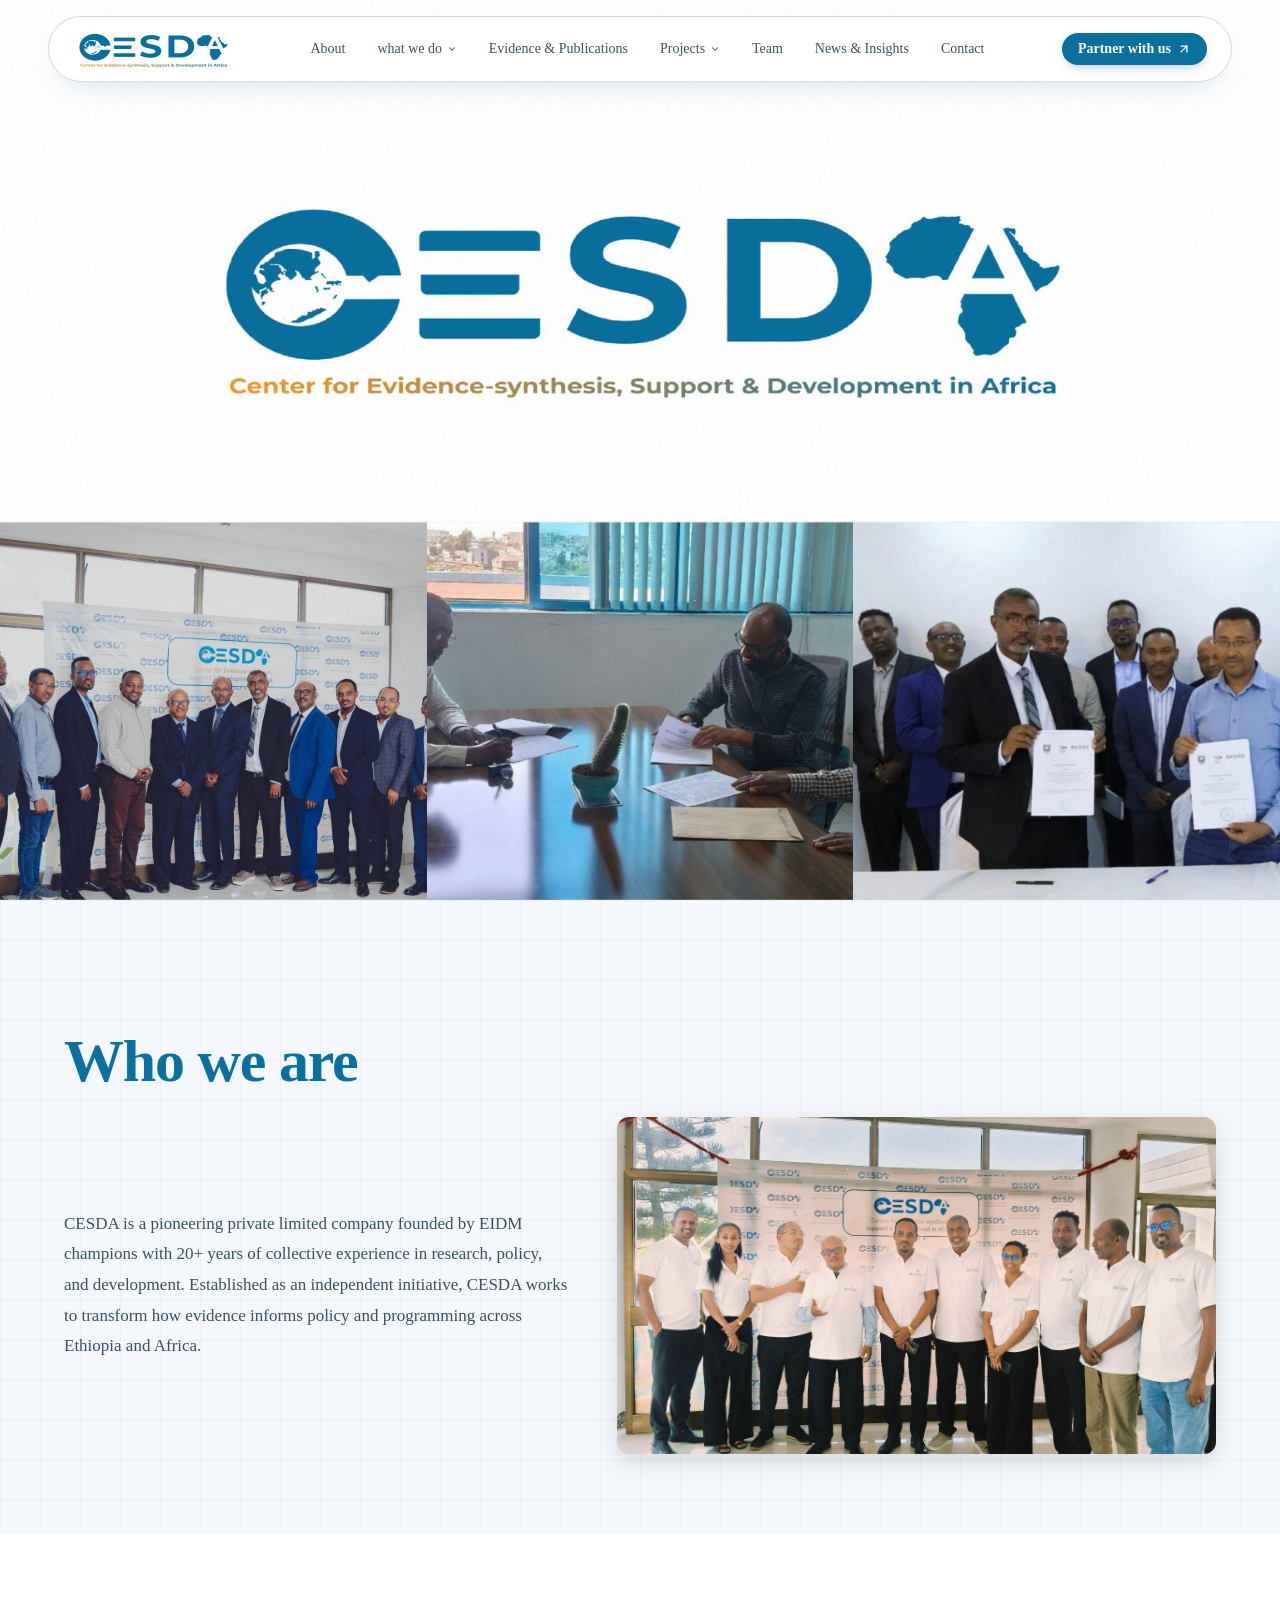
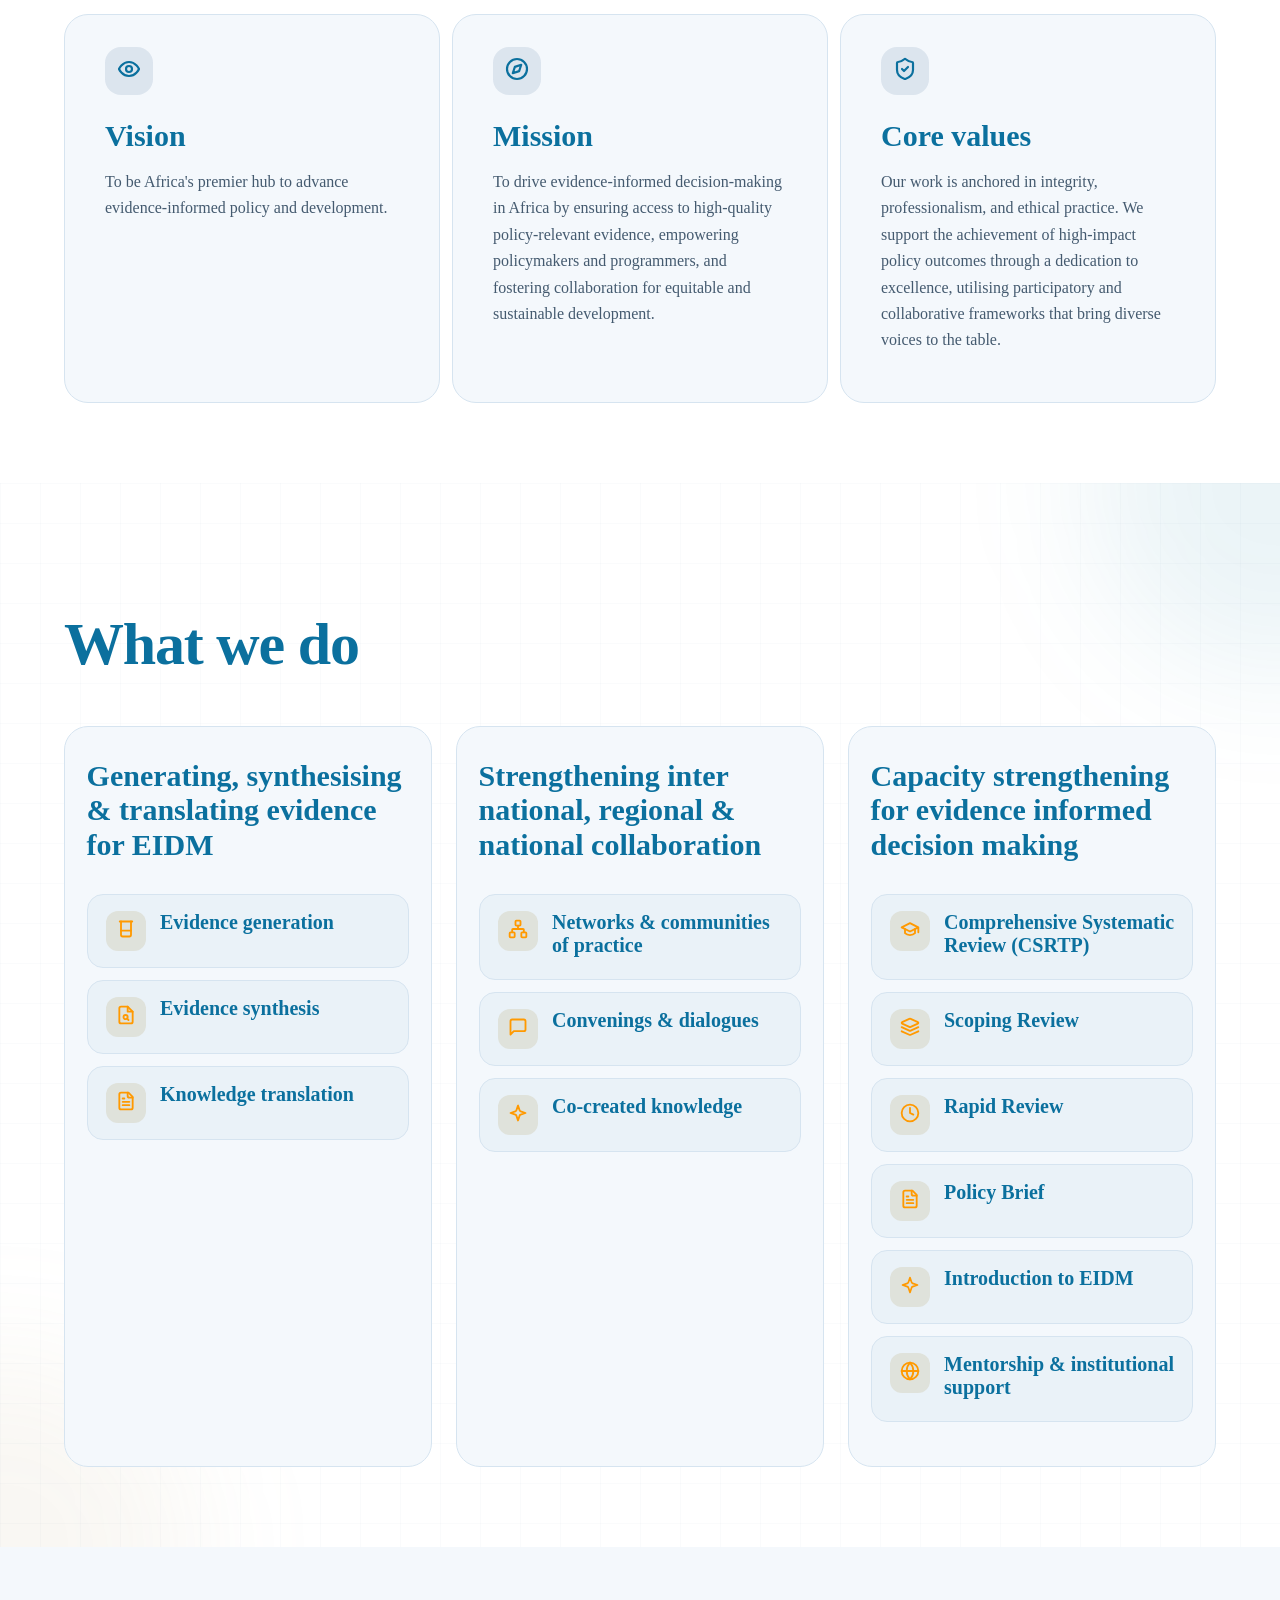
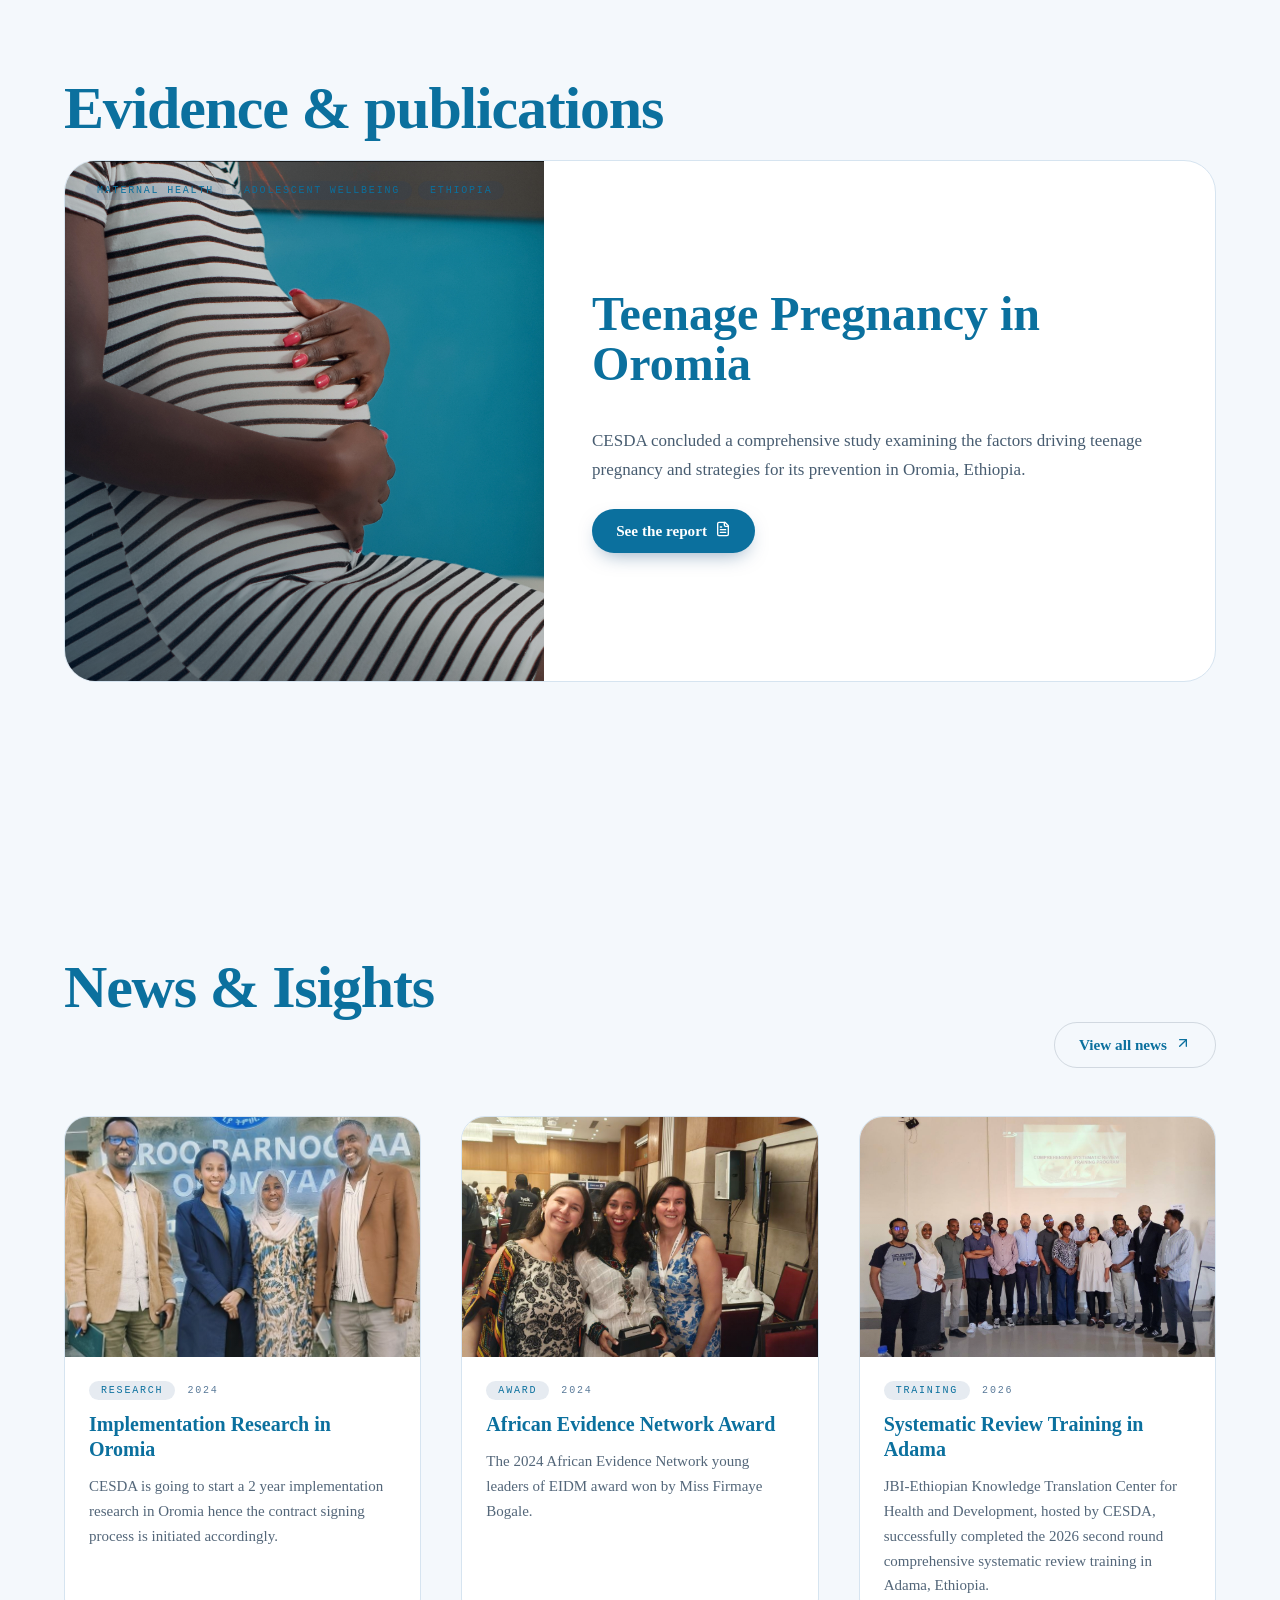
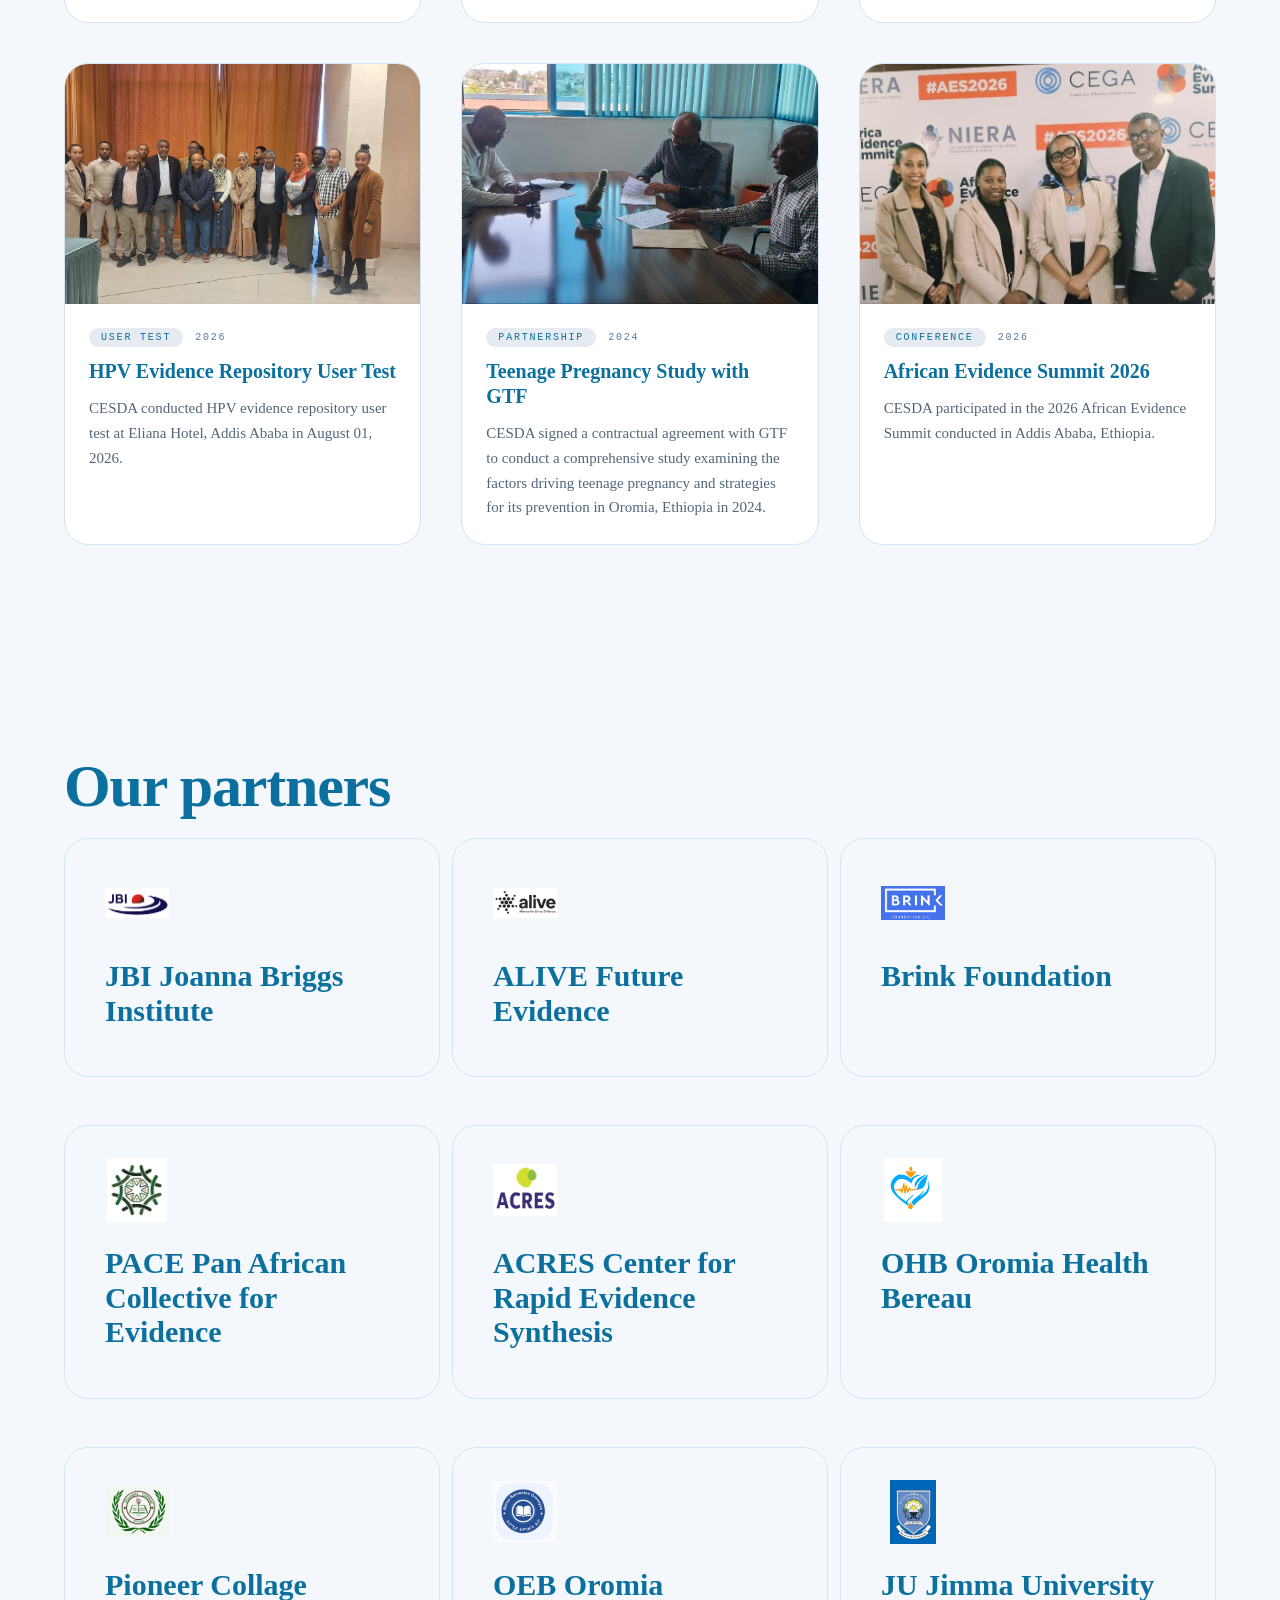
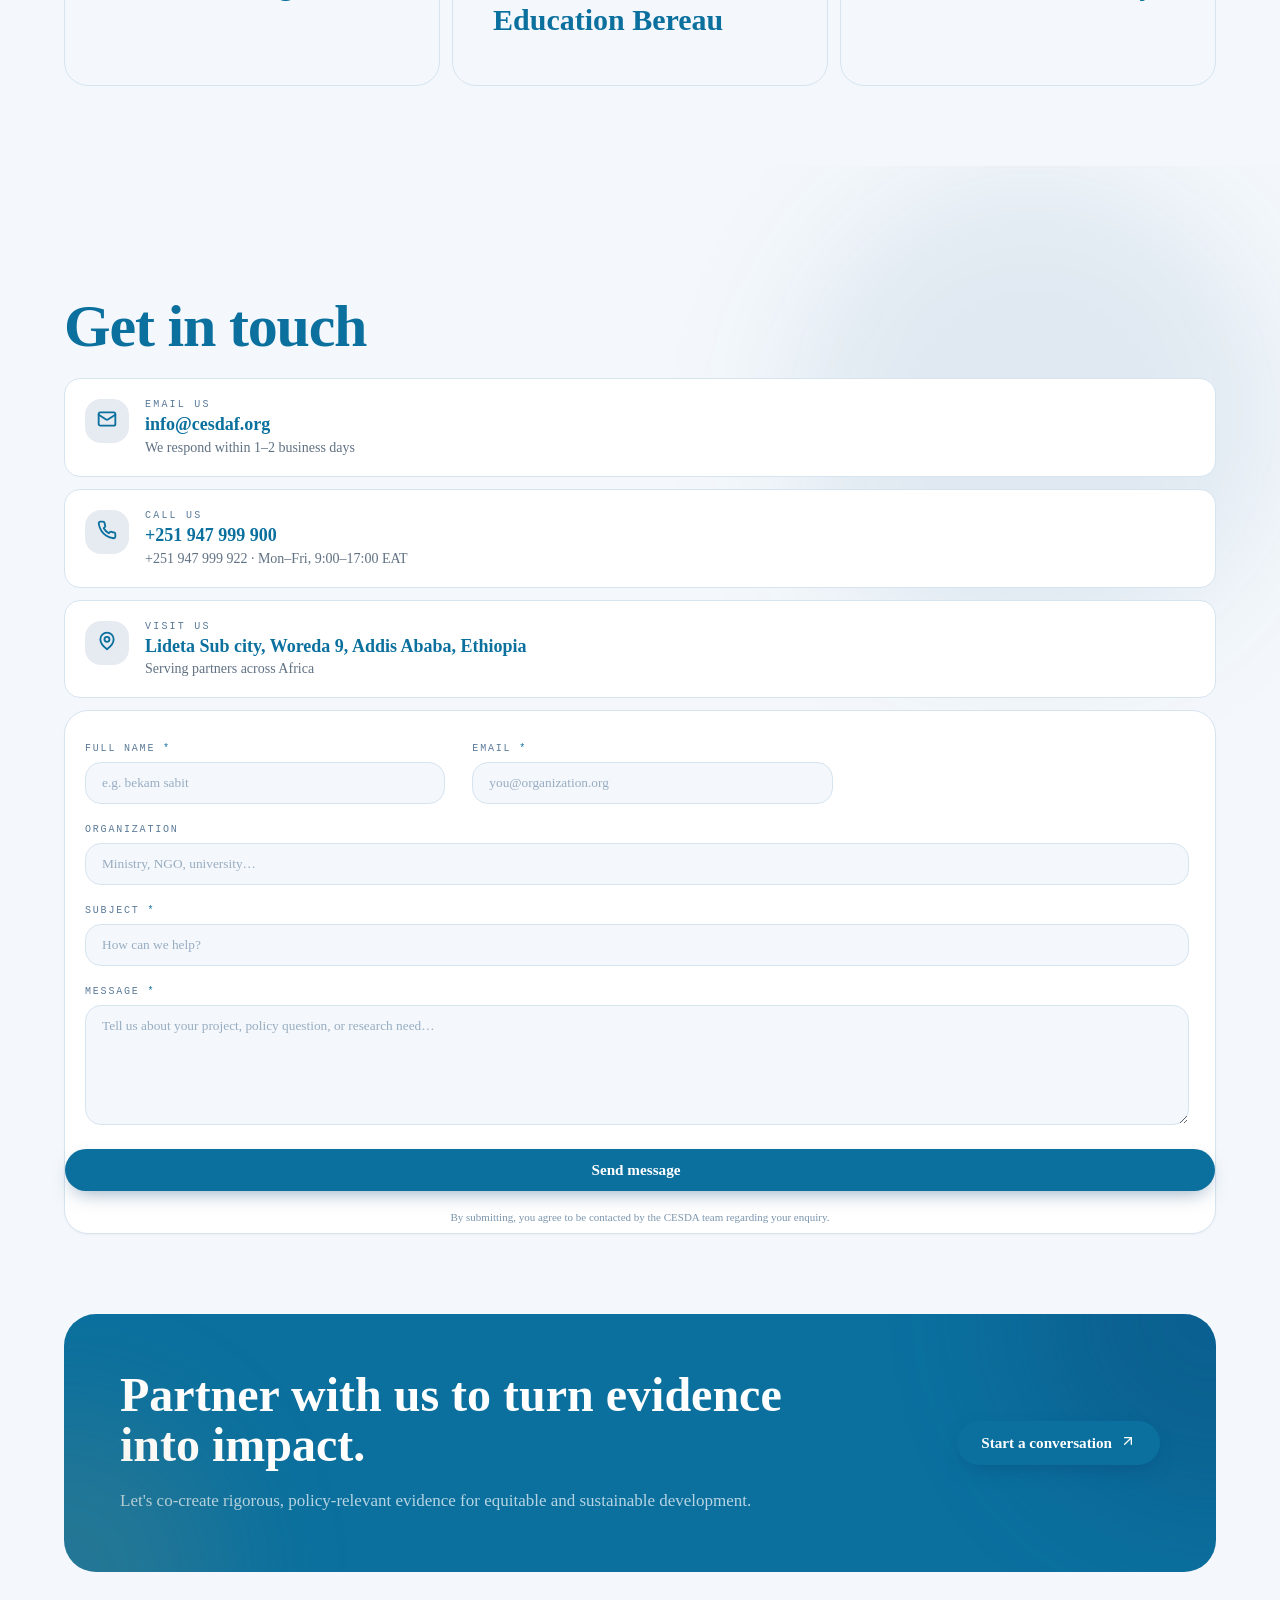
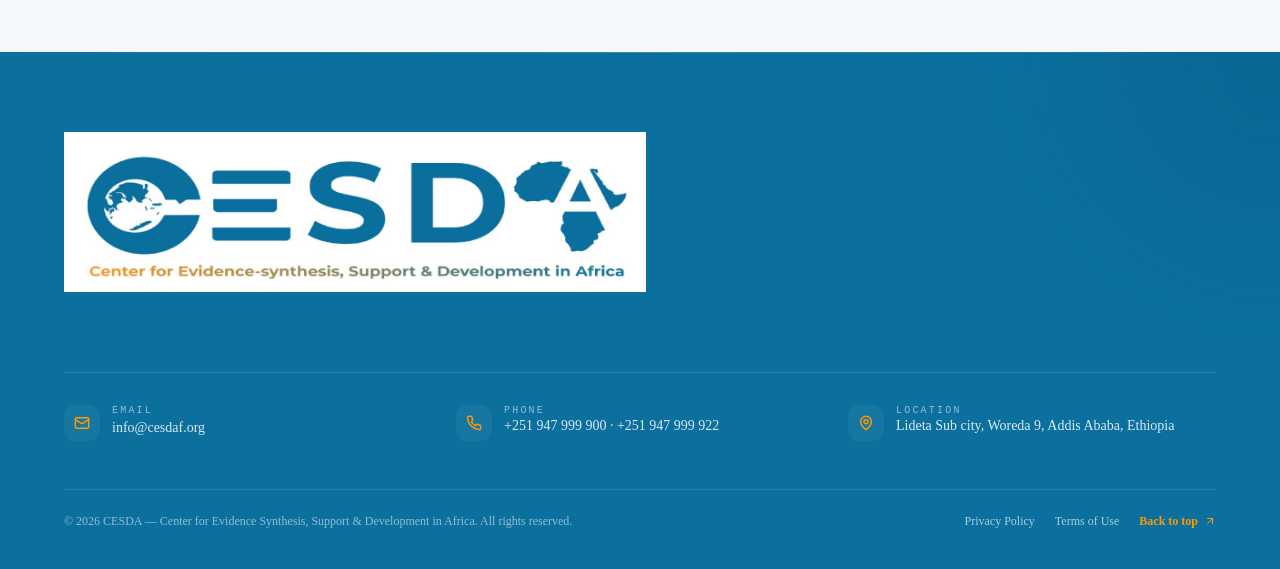
==== commit 74b63af1: "Add files via upload" ====
--- a/index.html
+++ b/index.html
@@ -767,4 +767,4 @@
   <script src="main.js"></script>
 </body>
 
-</html>
+</html>
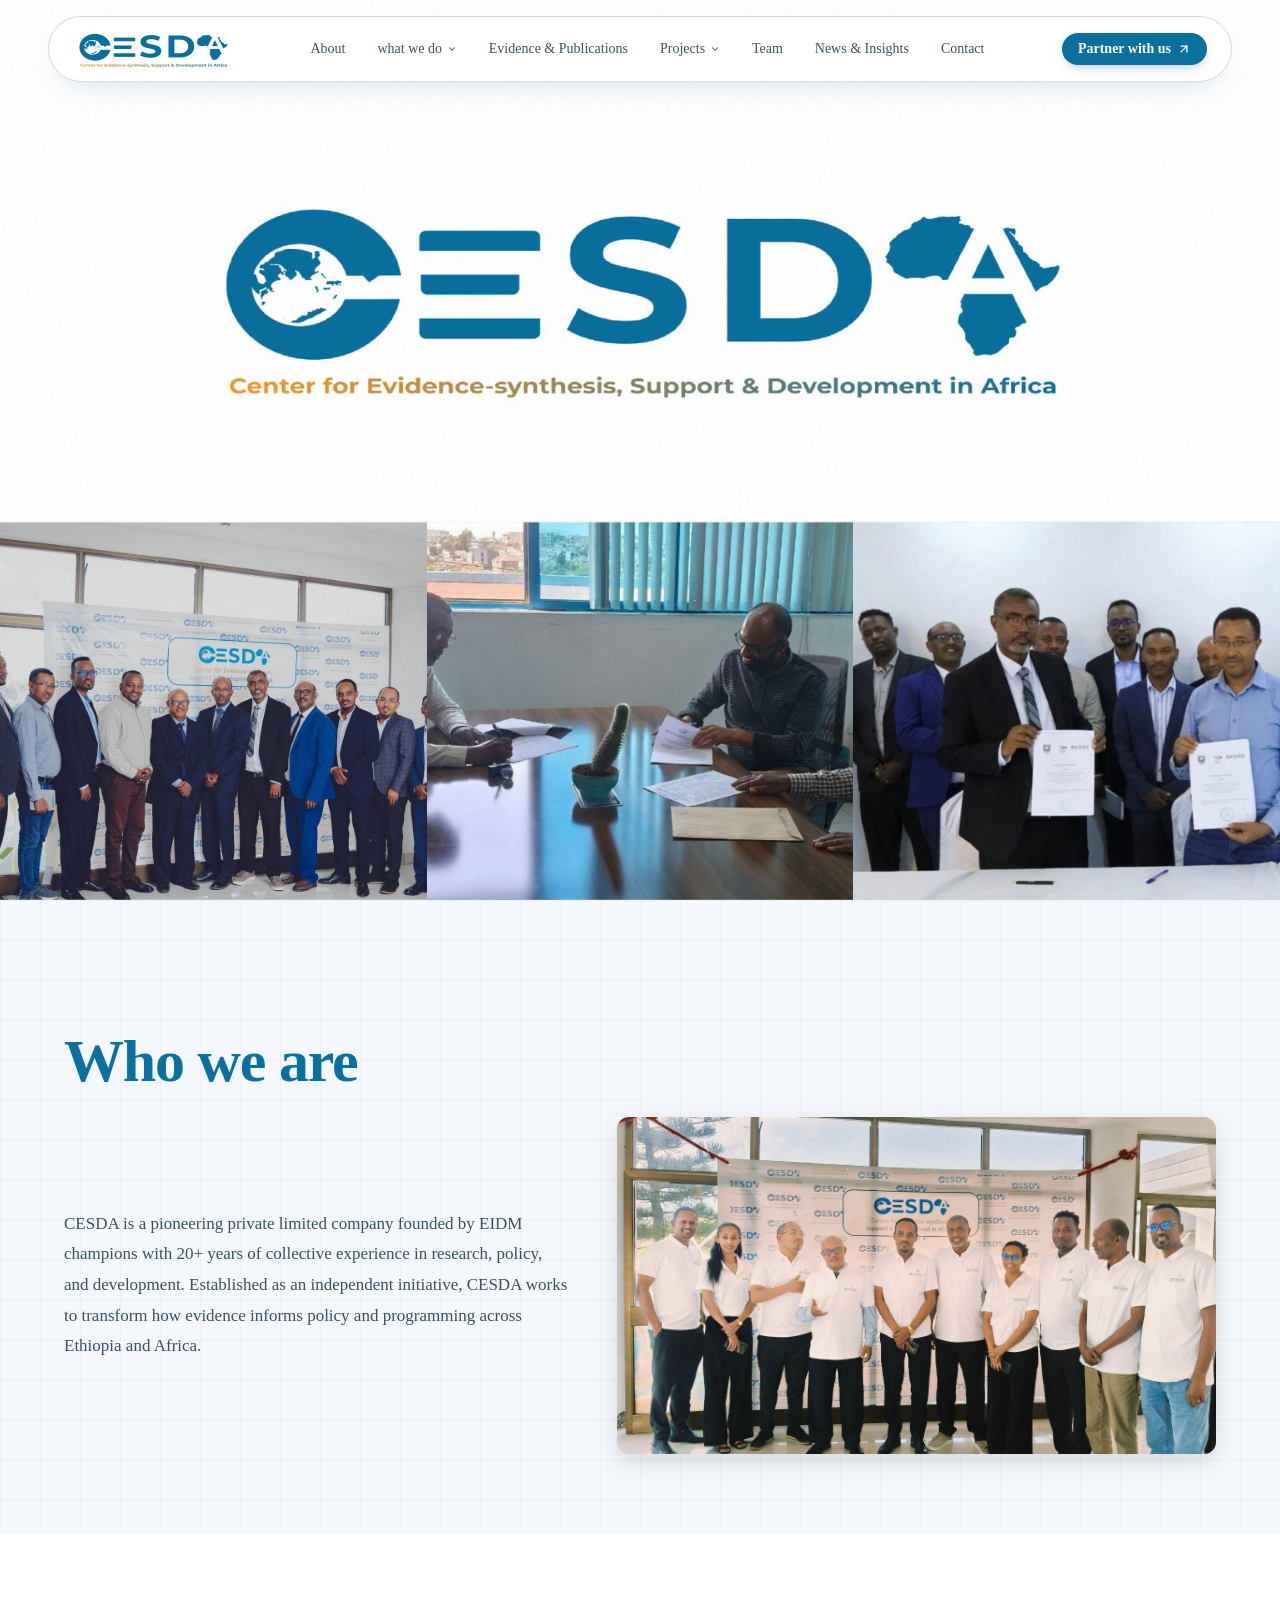
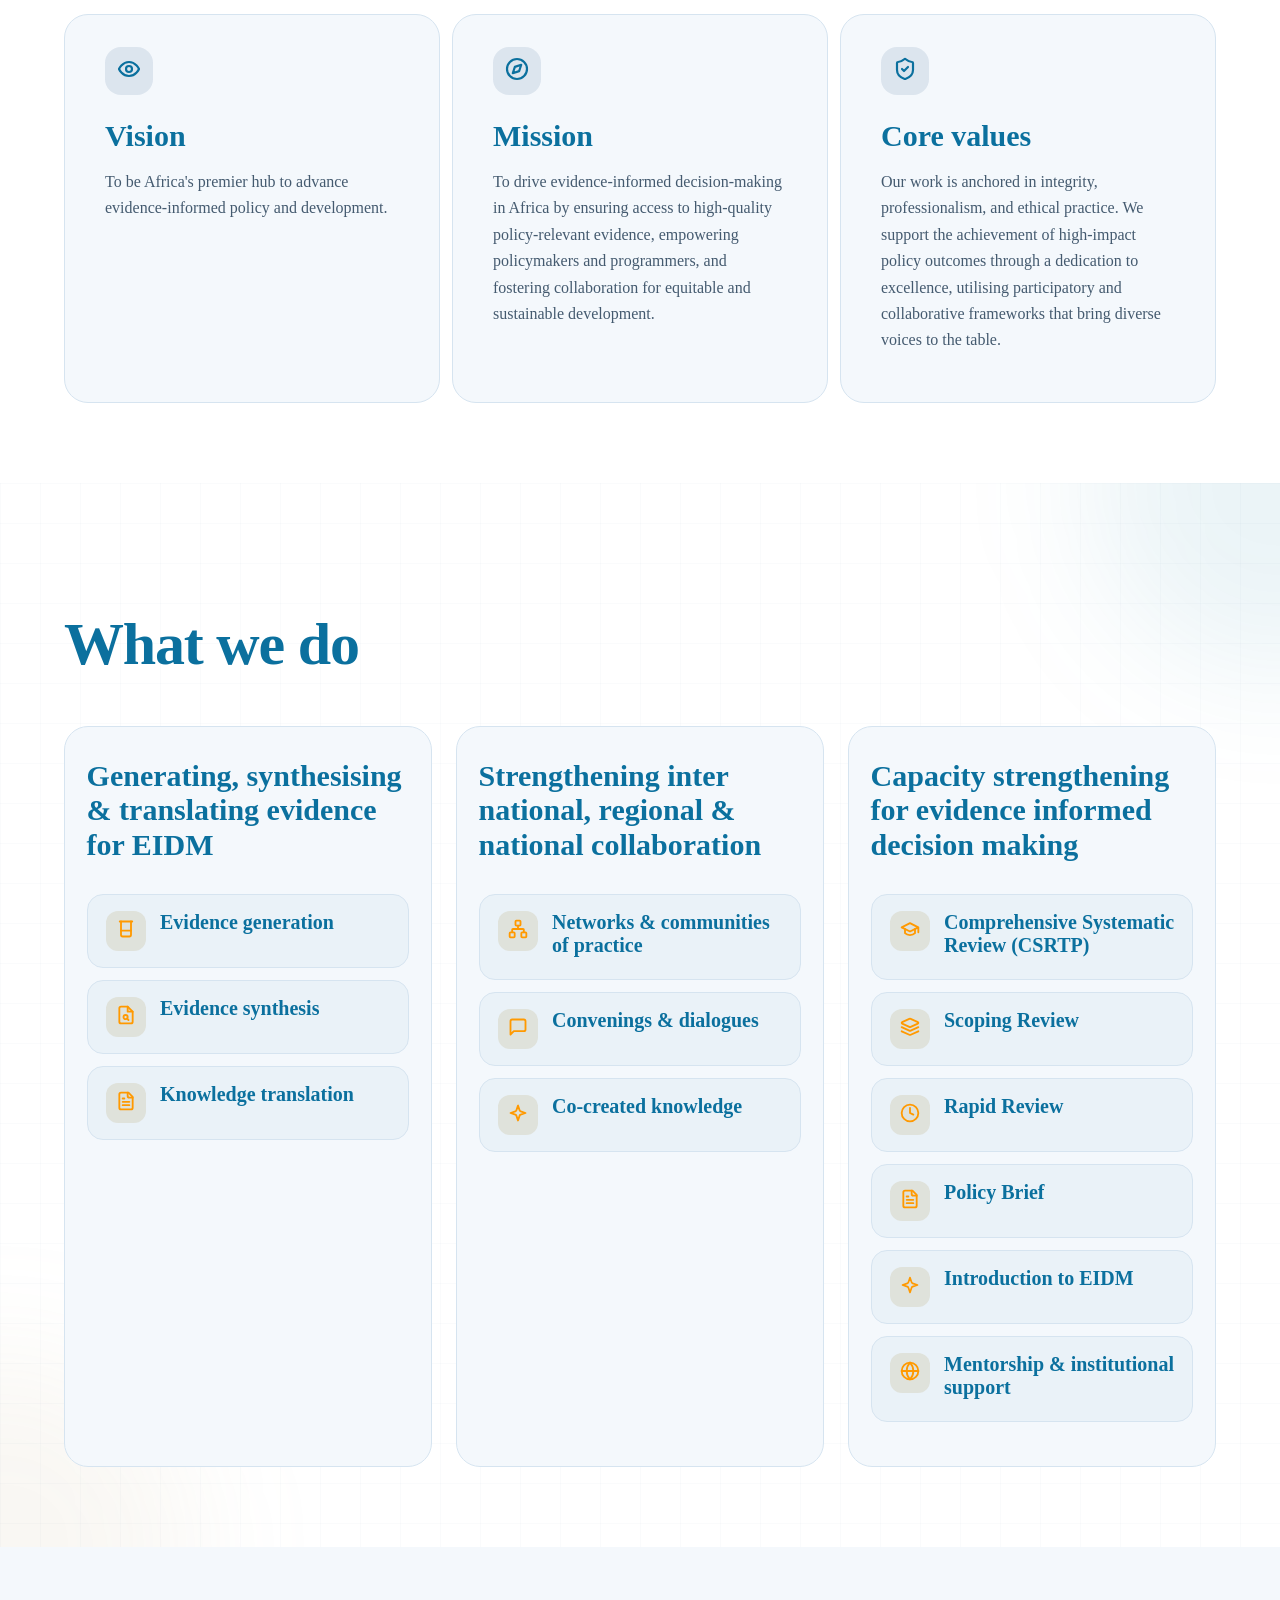
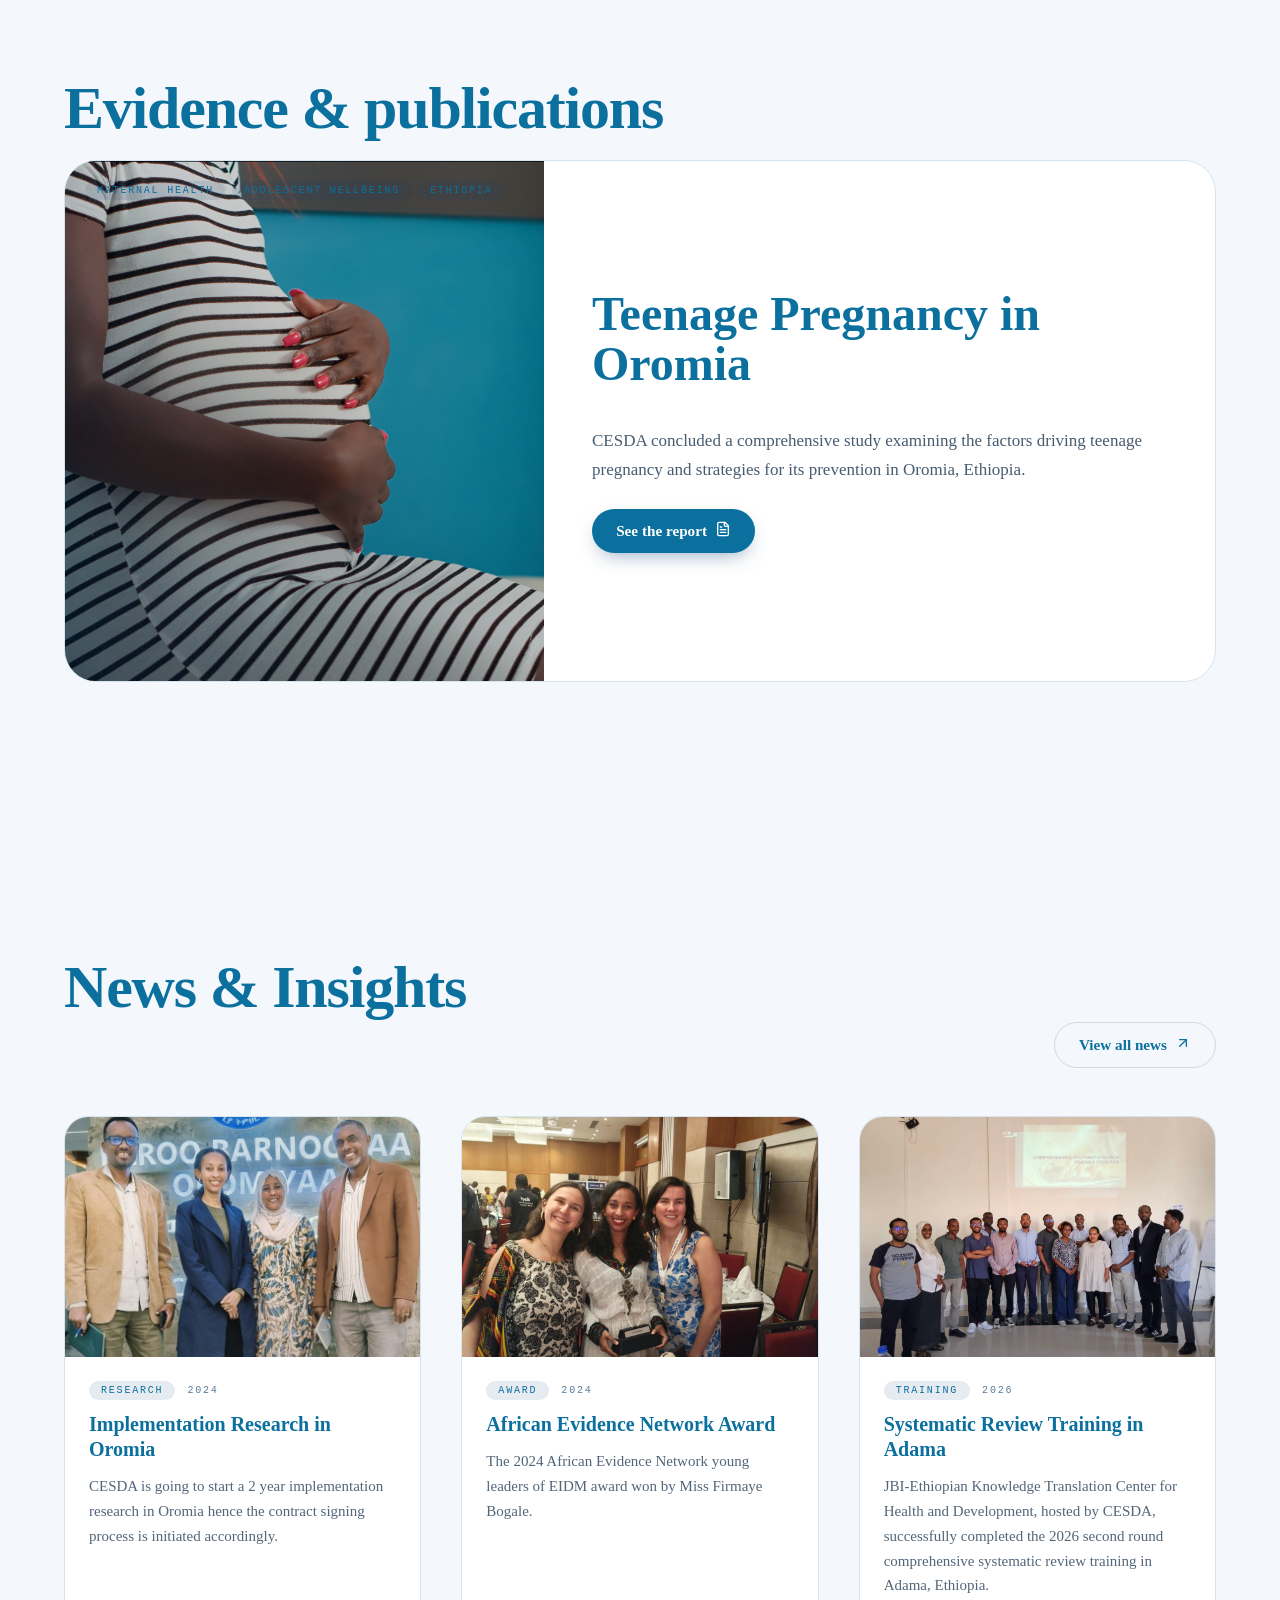
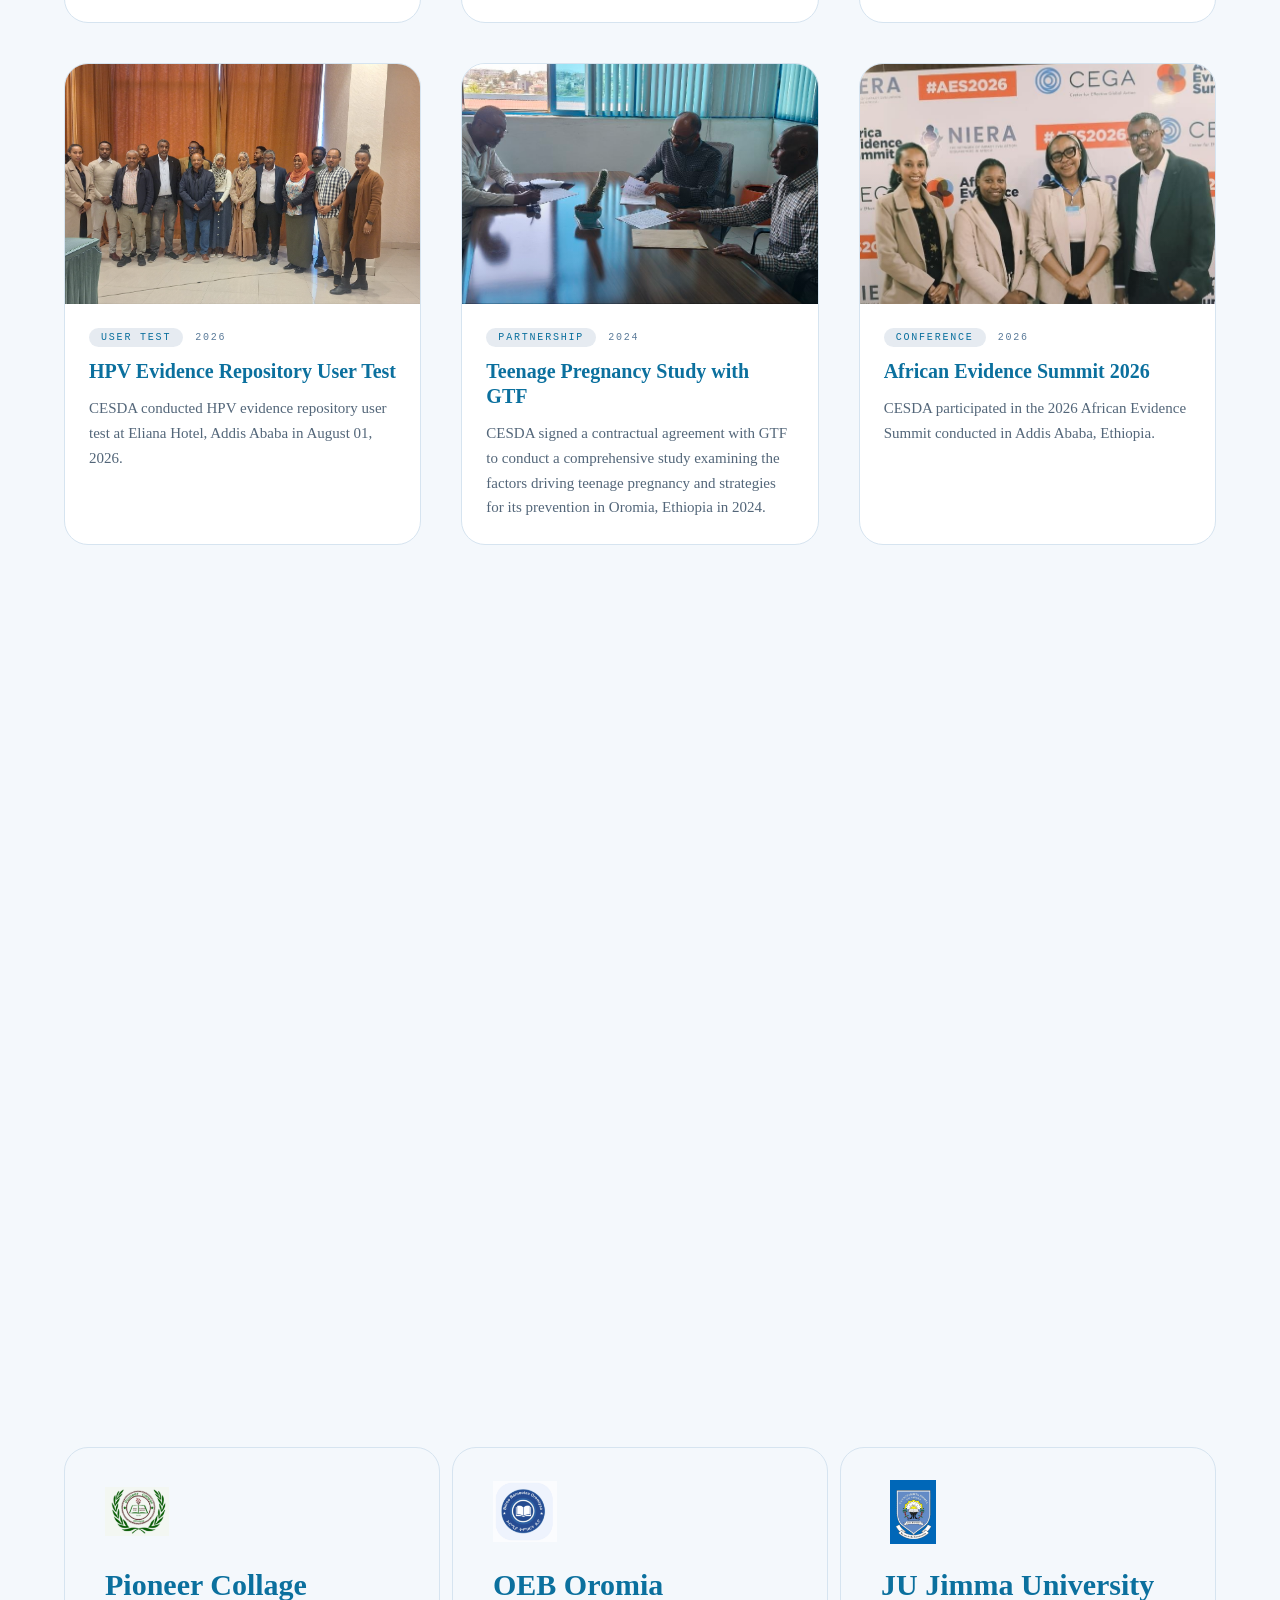
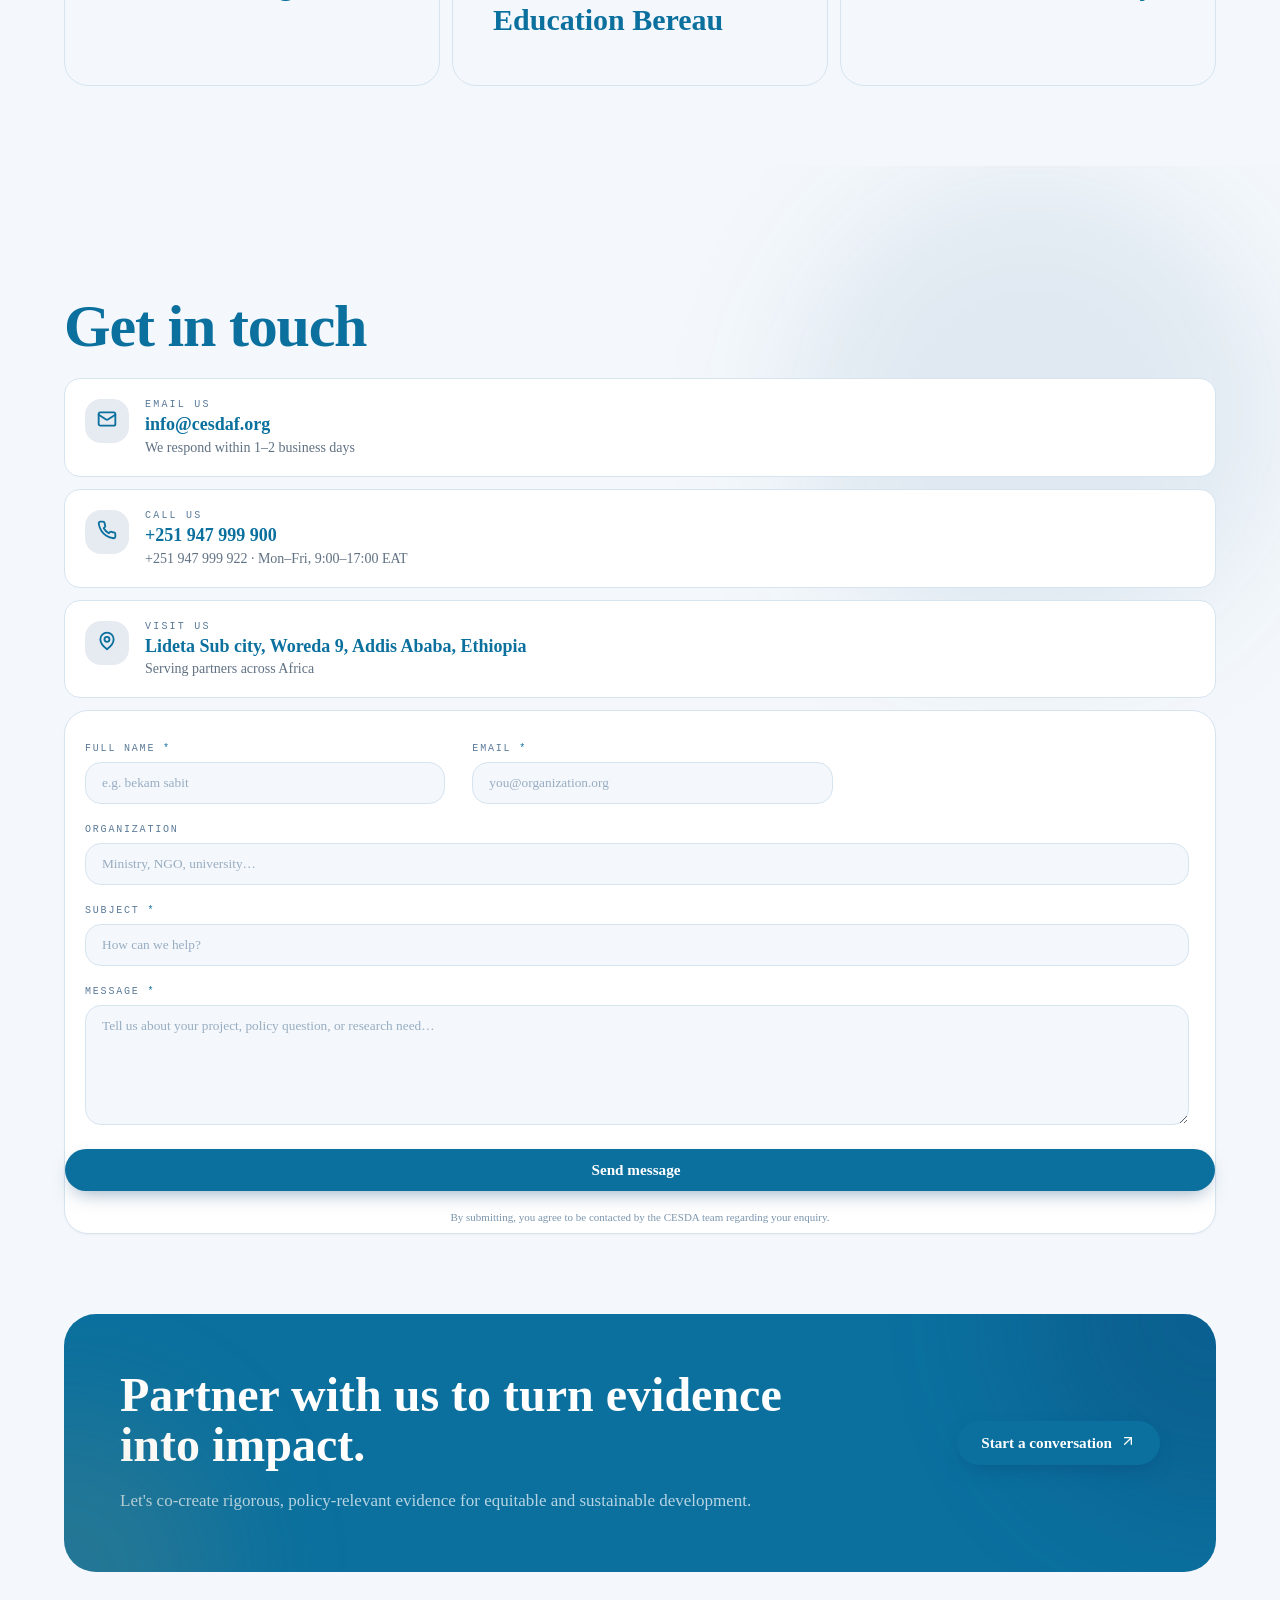
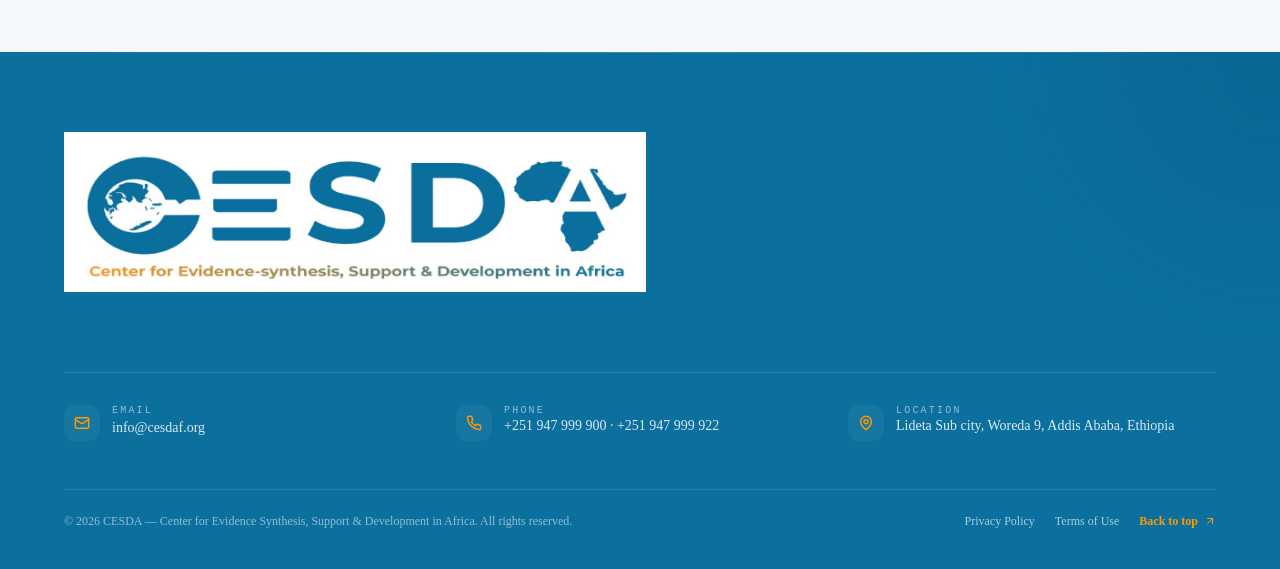
==== commit 6fd6baf1: "Update index.html" ====
--- a/index.html
+++ b/index.html
@@ -308,7 +308,7 @@
           <div class="max-w-2xl">
 
             <h2 class="h-section">
-              News & Isights
+              News & Insights
             </h2>
           </div>
           <a href="news.html" class="btn-outline shrink-0">View all news <span id="ic-au3"></span></a>
@@ -767,4 +767,4 @@
   <script src="main.js"></script>
 </body>
 
-</html>+</html>
